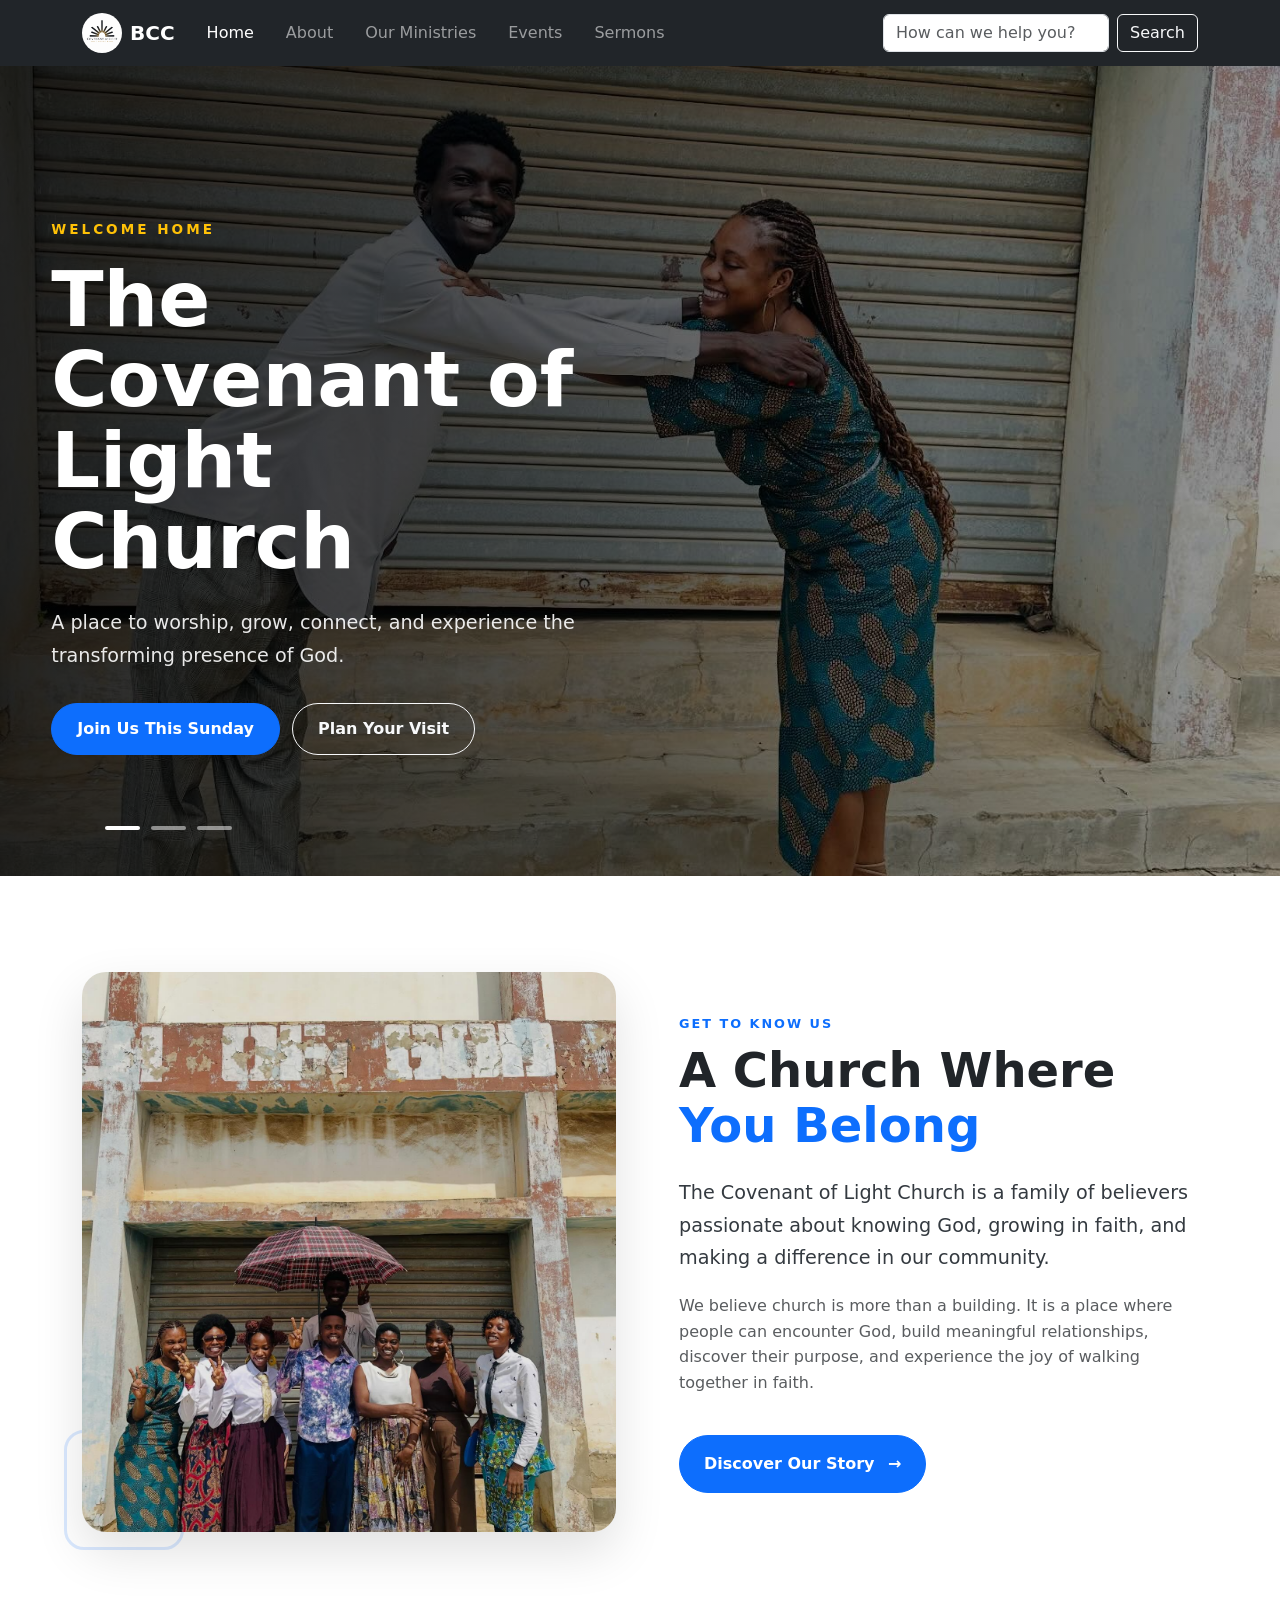
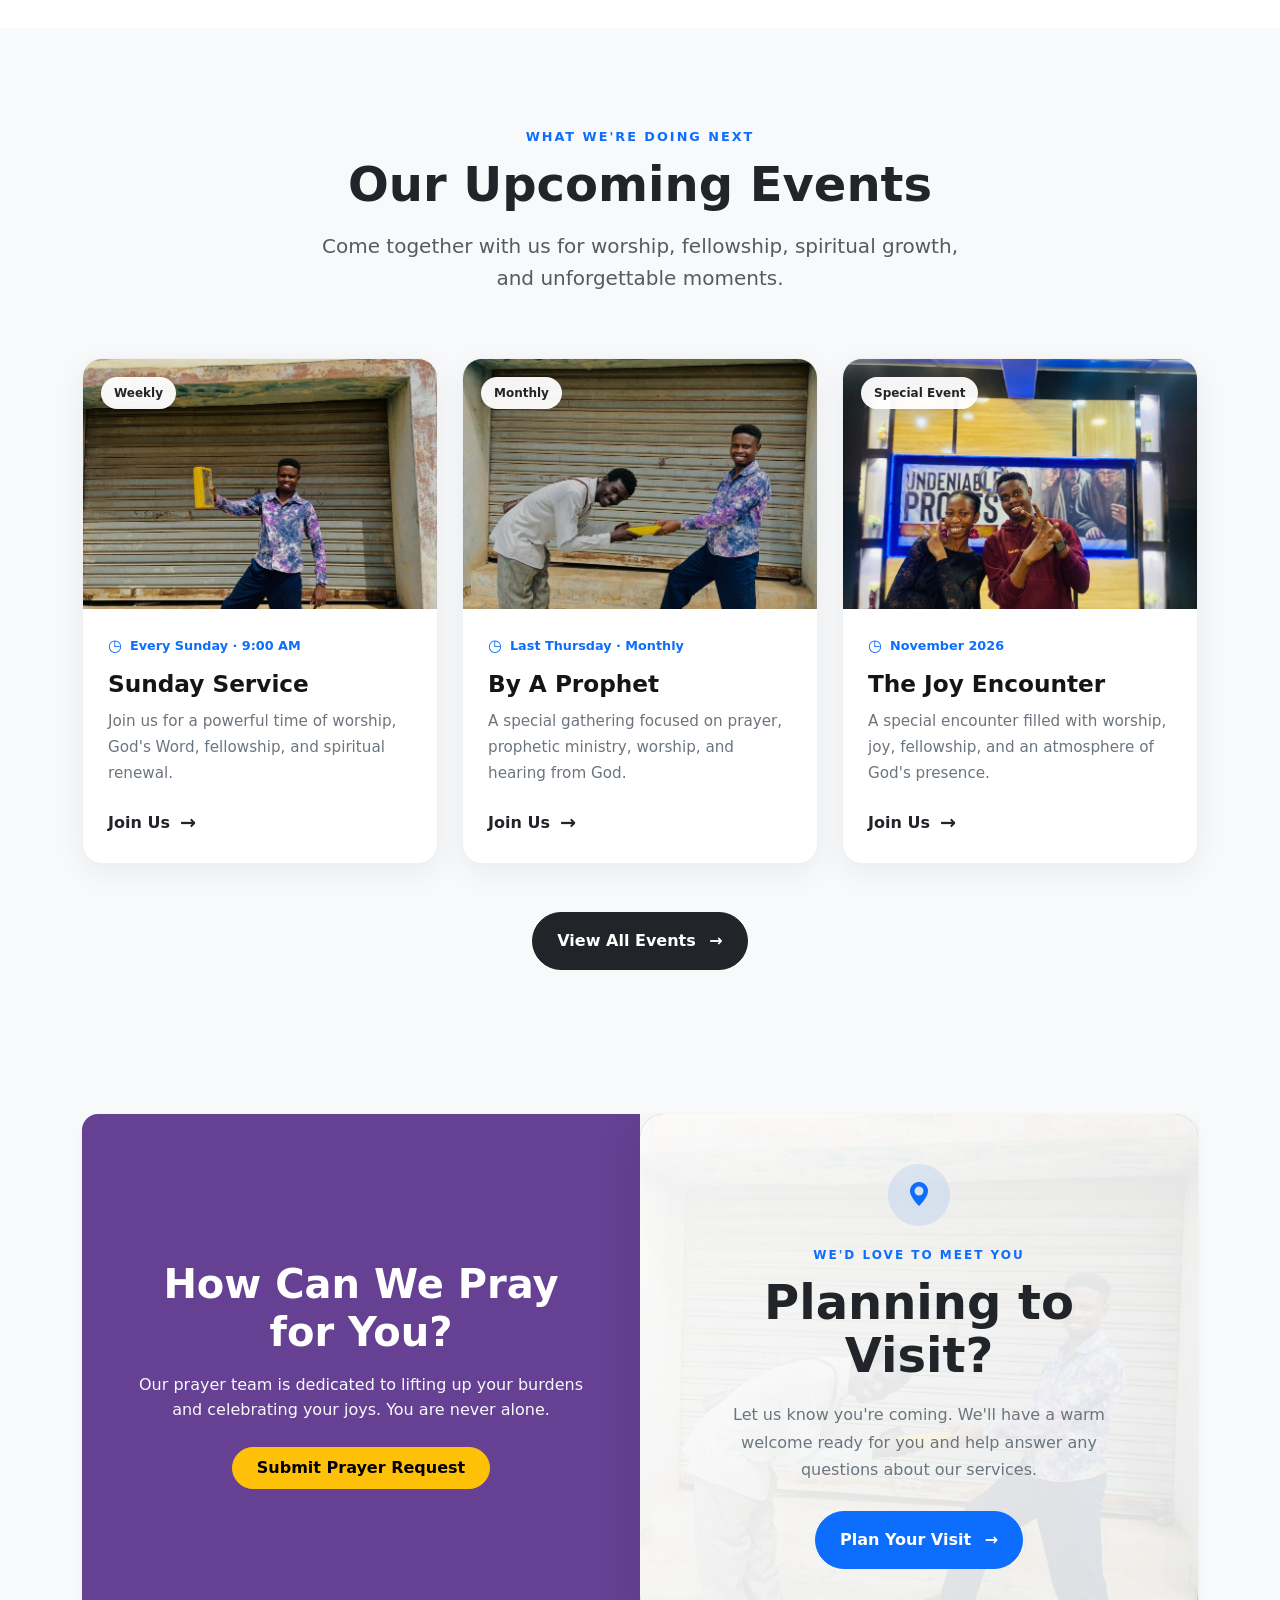
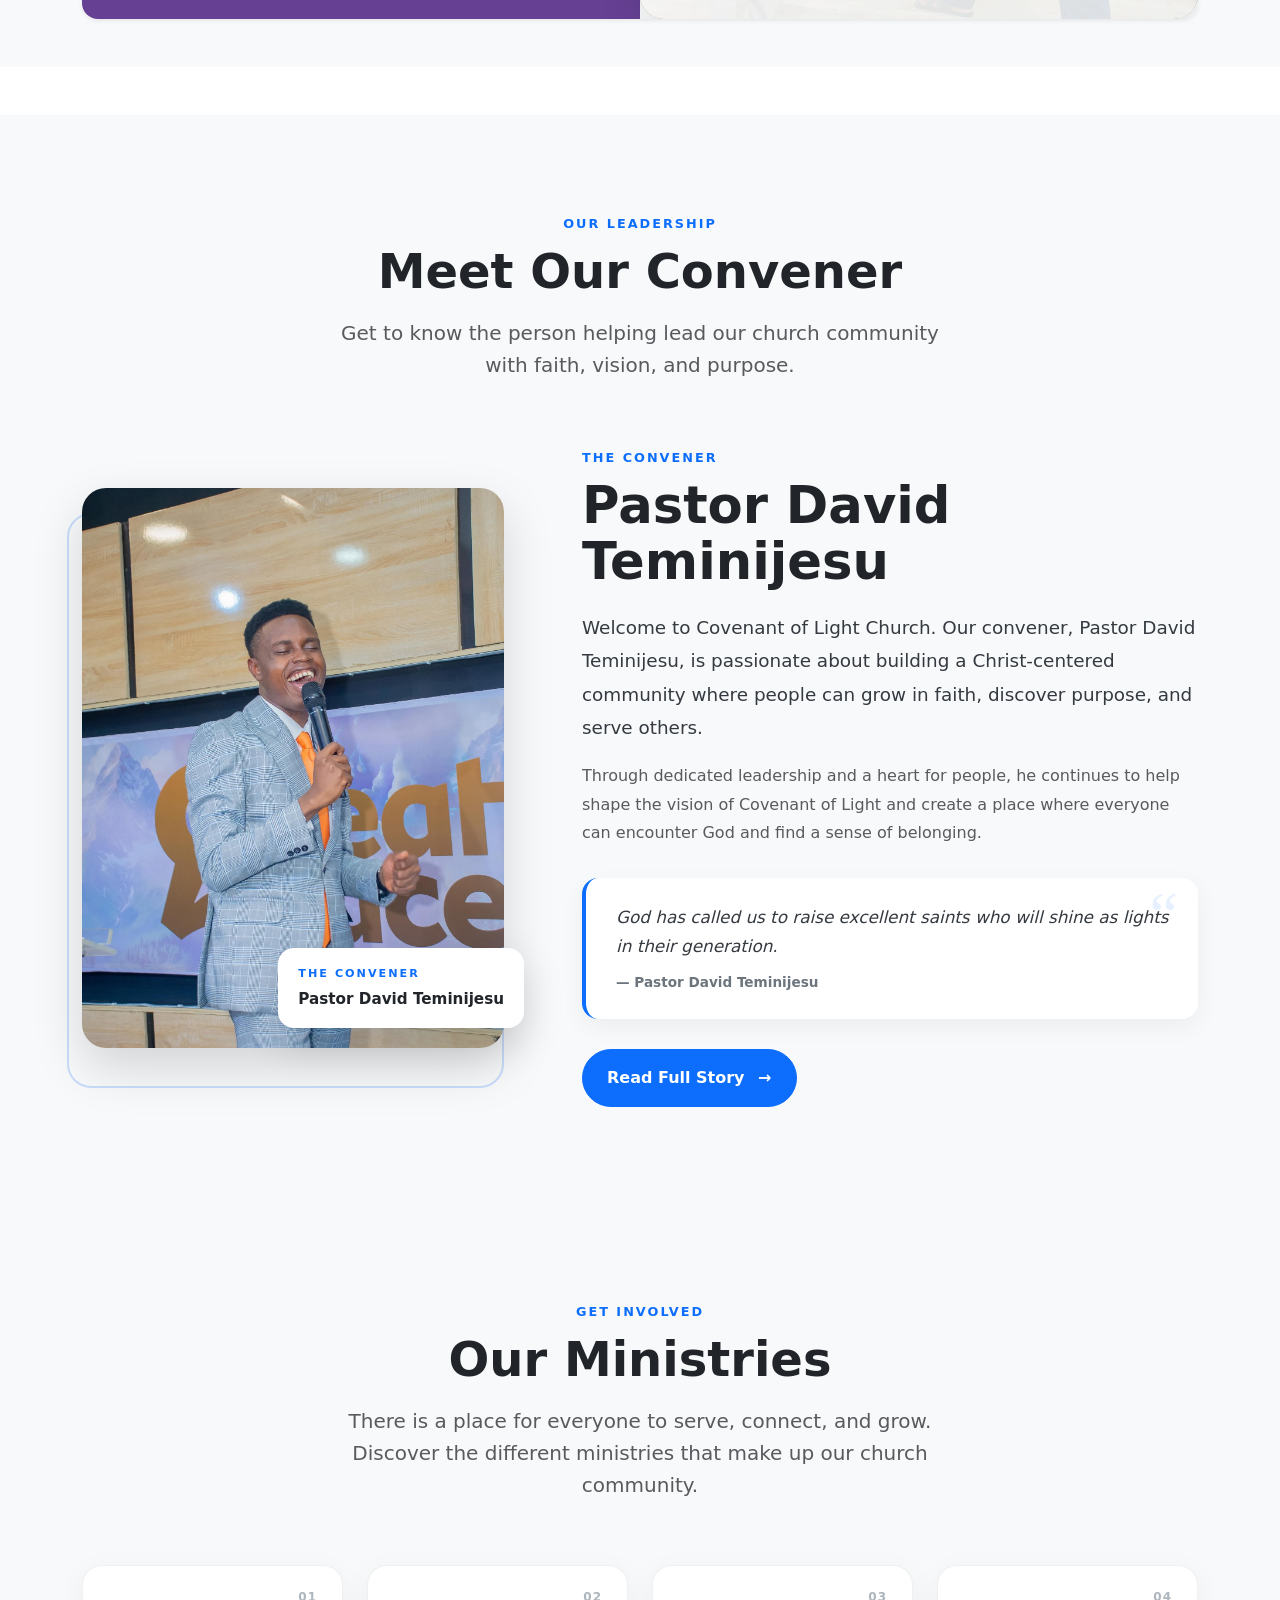
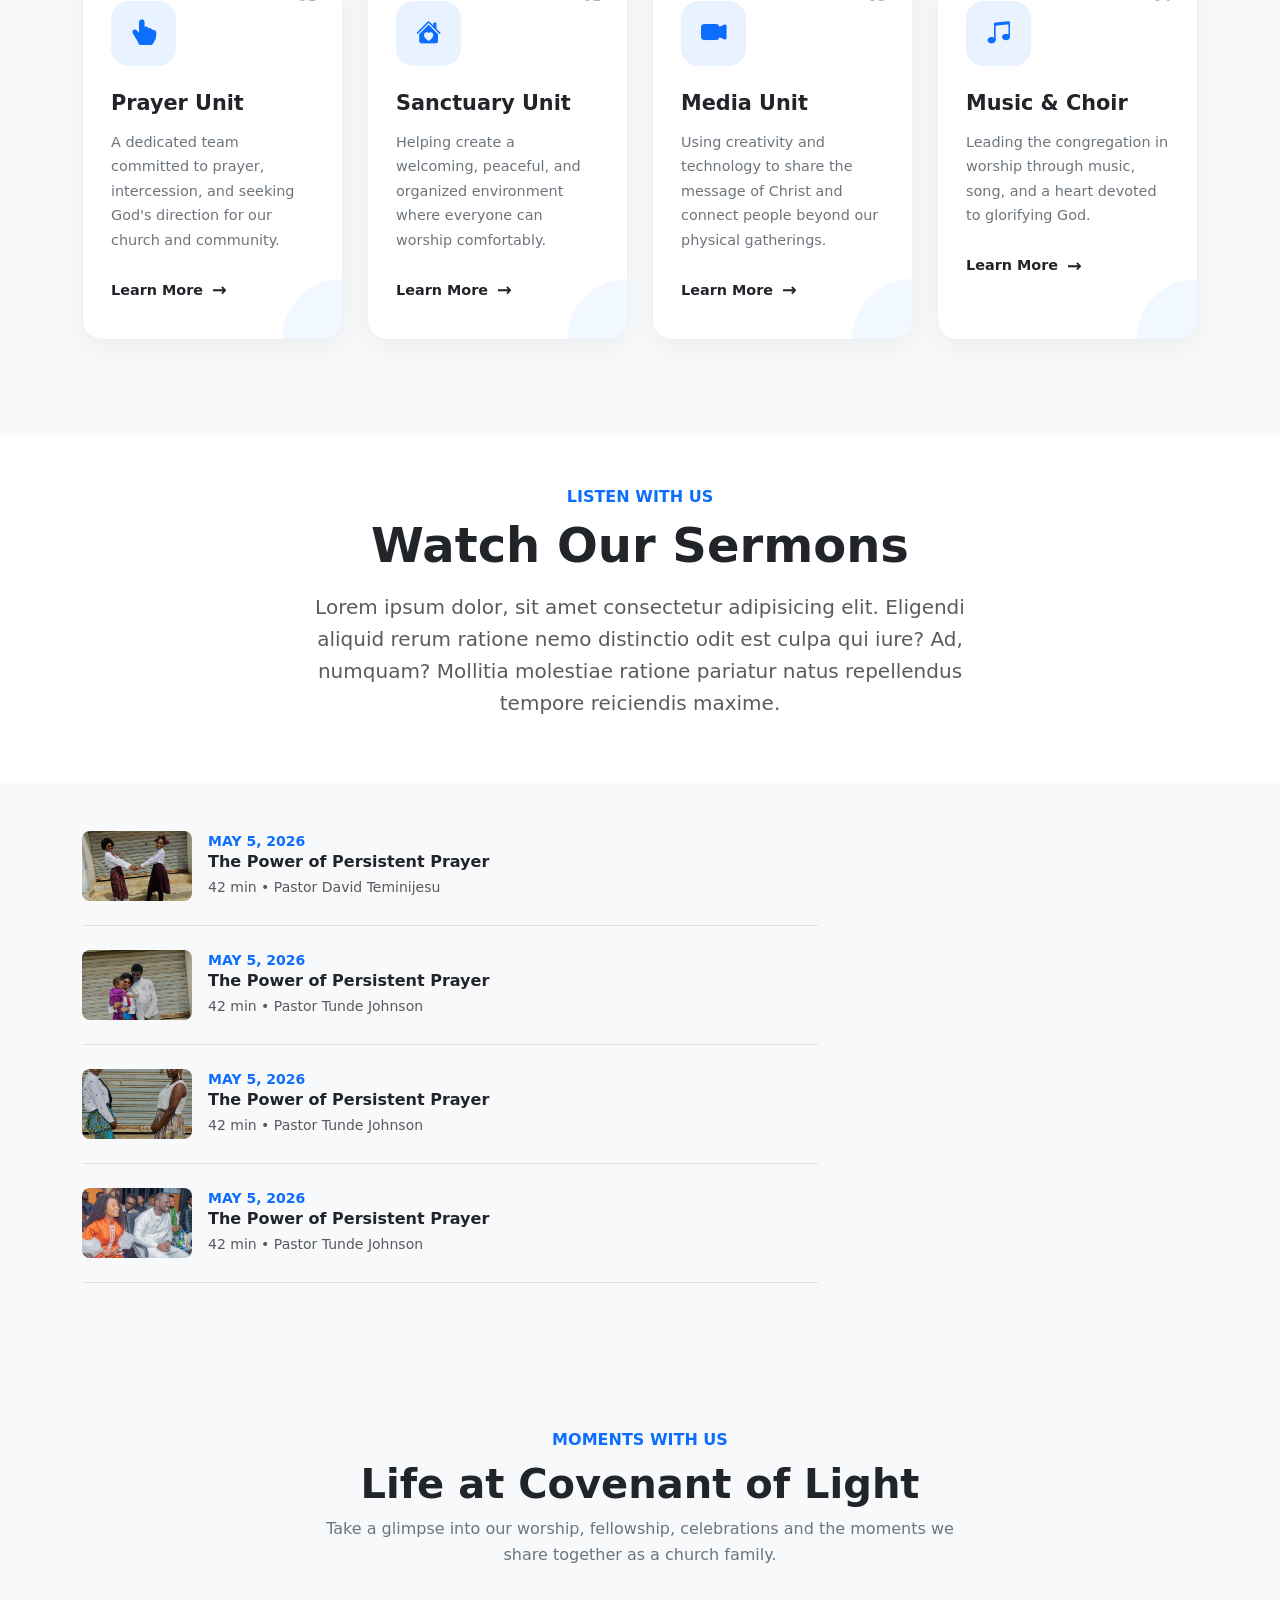
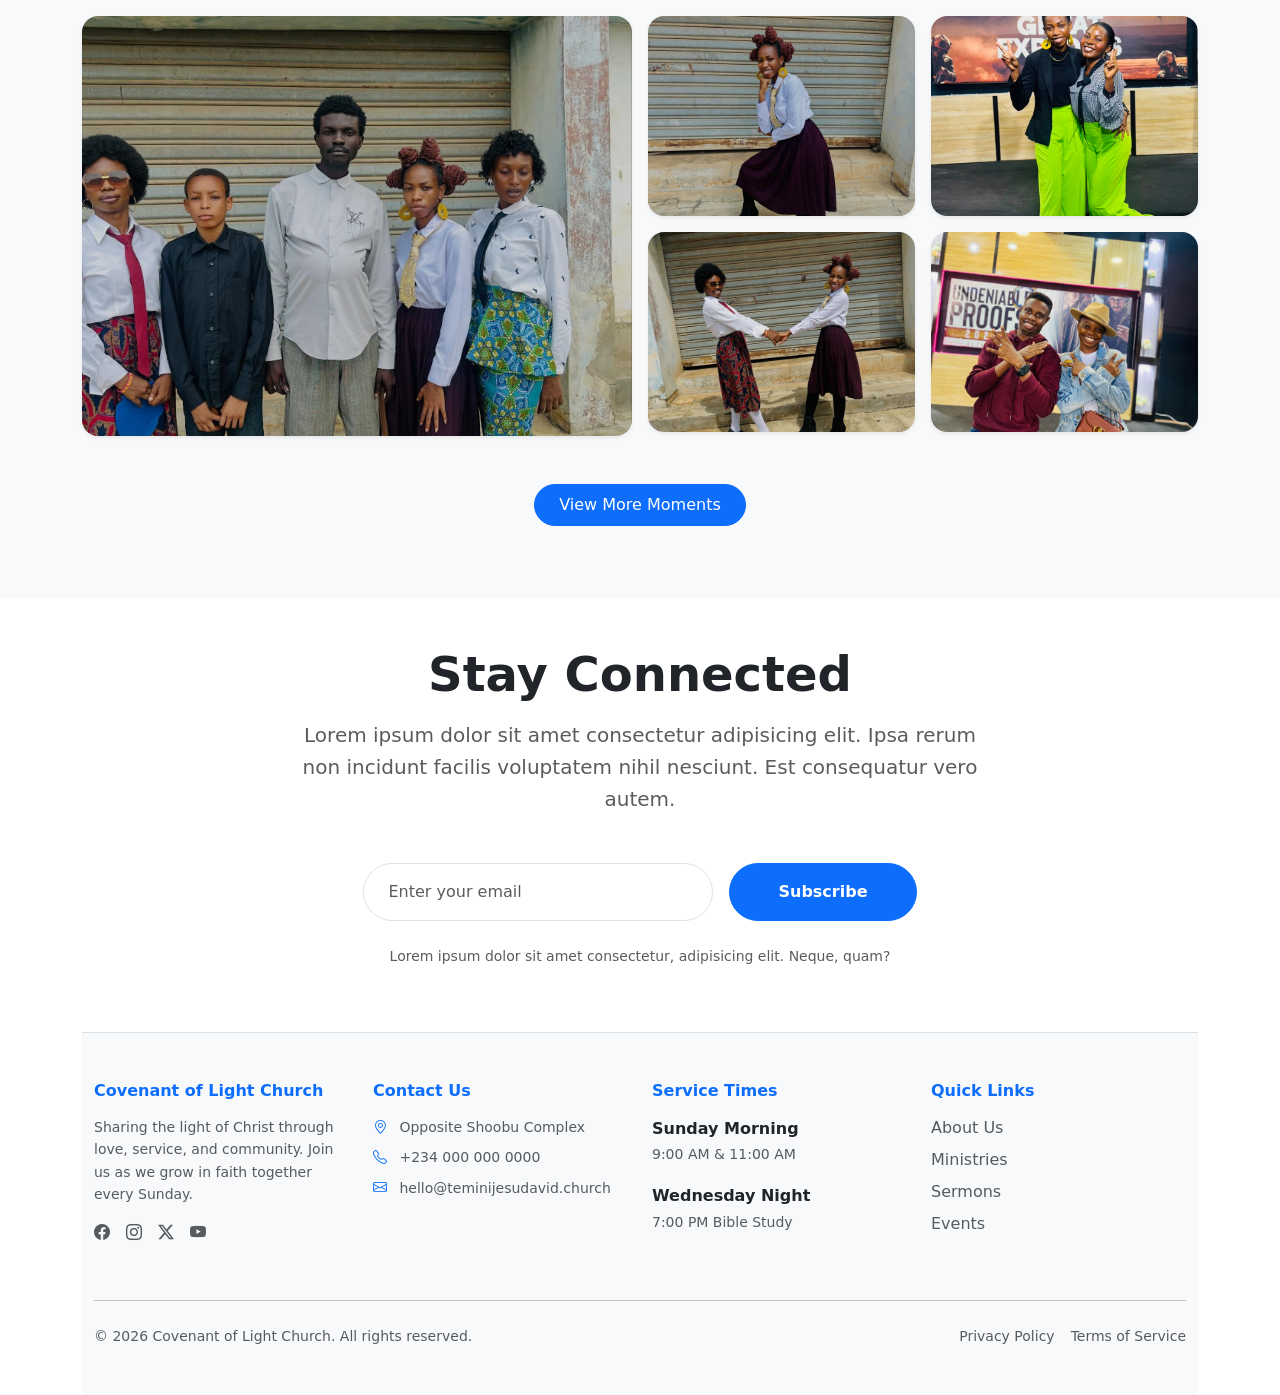
==== index.html @ 3466e3e2 "Merge remote-tracking branch 'israel-fork/main' into merge-israel-updates" ====
<!doctype html>
<html lang="en">
  <head>
    <meta charset="utf-8" />
    <meta name="viewport" content="width=device-width, initial-scale=1" />
    <title>The Covenant of Light Church</title>
    <link rel="stylesheet" href="index.css" />
    <link
      href="https://cdn.jsdelivr.net/npm/bootstrap@5.3.8/dist/css/bootstrap.min.css"
      rel="stylesheet"
      integrity="sha384-sRIl4kxILFvY47J16cr9ZwB07vP4J8+LH7qKQnuqkuIAvNWLzeN8tE5YBujZqJLB"
      crossorigin="anonymous"
    />
    <link
      rel="stylesheet"
      href="https://cdn.jsdelivr.net/npm/bootstrap-icons@1.11.3/font/bootstrap-icons.min.css"
    />
  </head>

  <body>
    <nav class="navbar navbar-expand-lg navbar-dark bg-dark shadow-lg">
      <div class="container">
        <!-- Brand / Logo -->
        <a class="navbar-brand d-flex align-items-center fw-bold" href="#home">
          <img
            src="bcc-assets/ChatGPT Image Aug 5, 2026, 03_43_39 PM.png"
            alt="Church Logo"
            width="40"
            height="40"
            class="rounded-circle me-2"
          />
          <span>BCC</span>
        </a>

        <!-- Mobile Toggle Button -->
        <button
          class="navbar-toggler"
          type="button"
          data-bs-toggle="collapse"
          data-bs-target="#mainNavbar"
          aria-controls="mainNavbar"
          aria-expanded="false"
          aria-label="Toggle navigation"
        >
          <span class="navbar-toggler-icon"></span>
        </button>

        <!-- Navbar Content -->
        <div class="collapse navbar-collapse" id="mainNavbar">
          <!-- Navigation Links -->
          <ul class="navbar-nav me-auto mb-2 mb-lg-0">
            <li class="nav-item">
              <a class="nav-link active mx-lg-2" href="#home"> Home </a>
            </li>

            <li class="nav-item">
              <a class="nav-link mx-lg-2" href="#about"> About </a>
            </li>

            <li class="nav-item">
              <a class="nav-link mx-lg-2" href="#ministry"> Our Ministries </a>
            </li>

            <li class="nav-item">
              <a class="nav-link mx-lg-2" href="#events"> Events </a>
            </li>

            <li class="nav-item">
              <a class="nav-link mx-lg-2" href="#sermons"> Sermons </a>
            </li>
          </ul>

          <!-- Search -->
          <form class="d-flex mt-3 mt-lg-0" role="search">
            <input
              class="form-control me-2"
              type="search"
              placeholder="How can we help you?"
              aria-label="Search"
            />

            <button class="btn btn-outline-light" type="submit">Search</button>
          </form>
        </div>
      </div>
    </nav>

    <!-- Modern Hero Carousel -->
    <div
      id="churchHeroCarousel"
      class="carousel slide carousel-fade"
      data-bs-ride="carousel"
      data-bs-interval="6000"
      data-bs-touch="true"
      data-bs-pause="hover"
    >
      <!-- Slide Indicators -->
      <div class="carousel-indicators">
        <button
          type="button"
          data-bs-target="#churchHeroCarousel"
          data-bs-slide-to="0"
          class="active"
          aria-current="true"
          aria-label="Slide 1"
        ></button>

        <button
          type="button"
          data-bs-target="#churchHeroCarousel"
          data-bs-slide-to="1"
          aria-label="Slide 2"
        ></button>

        <button
          type="button"
          data-bs-target="#churchHeroCarousel"
          data-bs-slide-to="2"
          aria-label="Slide 3"
        ></button>
      </div>

      <div class="carousel-inner">
        <!-- Slide 1 -->
        <div class="carousel-item active">
          <img
            src="bcc-assets/SaveClip.App_589120310_17942203815082699_5598255270948942569_n.jpg"
            class="d-block w-100 hero-image"
            alt="The Covenant of Light Church"
          />

          <div class="hero-overlay"></div>

          <div class="carousel-caption">
            <div class="hero-content">
              <span class="hero-label"> Welcome Home </span>

              <h1>The Covenant of Light Church</h1>

              <p>
                A place to worship, grow, connect, and experience the
                transforming presence of God.
              </p>

              <div class="hero-buttons">
                <a href="#events" class="btn btn-primary rounded-pill">
                  Join Us This Sunday
                </a>

                <a href="#about" class="btn btn-outline-light rounded-pill">
                  Plan Your Visit
                </a>
              </div>
            </div>
          </div>
        </div>

        <!-- Slide 2 -->
        <div class="carousel-item">
          <img
            src="bcc-assets/IMG-20260412-WA0040.jpg"
            class="d-block w-100 hero-image"
            alt="Worship at Covenant of Light Church"
          />

          <div class="hero-overlay"></div>

          <div class="carousel-caption">
            <div class="hero-content">
              <span class="hero-label"> Worship Together </span>

              <h1>Experience the Presence of God</h1>

              <p>
                Worship, fellowship, and spiritual growth for the whole family.
              </p>

              <div class="hero-buttons">
                <a href="#sermons" class="btn btn-primary rounded-pill">
                  Watch Sermons
                </a>
              </div>
            </div>
          </div>
        </div>

        <!-- Slide 3 -->
        <div class="carousel-item">
          <img
            src="bcc-assets/SaveClip.App_548736428_17933833986082699_2301578680238639994_n.jpg"
            class="d-block w-100 hero-image"
            alt="Church community"
          />

          <div class="hero-overlay"></div>

          <div class="carousel-caption">
            <div class="hero-content">
              <span class="hero-label"> Find Community </span>

              <h1>You Belong Here</h1>

              <p>
                Connect with people, build meaningful relationships, and grow
                together in faith.
              </p>

              <div class="hero-buttons">
                <a href="#ministry" class="btn btn-primary rounded-pill">
                  Get Connected
                </a>
              </div>
            </div>
          </div>
        </div>
      </div>
    </div>
    <section class="about-section py-5" id="about">
      <div class="container py-lg-5">
        <div class="row align-items-center g-5">
          <!-- Image -->
          <div class="col-12 col-lg-6">
            <div class="about-image-wrapper">
              <img
                src="bcc-assets/SaveClip.App_587946395_17942203926082699_3029556151659299031_n.jpg"
                alt="Covenant of Light Church"
                class="about-image"
              />
            </div>
          </div>

          <!-- Content -->
          <div class="col-12 col-lg-6">
            <div class="about-content">
              <span class="section-label"> Get to Know Us </span>

              <h2 class="display-5 fw-bold mt-2 mb-4">
                A Church Where
                <span class="text-primary">You Belong</span>
              </h2>

              <p class="about-lead">
                The Covenant of Light Church is a family of believers passionate
                about knowing God, growing in faith, and making a difference in
                our community.
              </p>

              <p class="text-muted mb-4">
                We believe church is more than a building. It is a place where
                people can encounter God, build meaningful relationships,
                discover their purpose, and experience the joy of walking
                together in faith.
              </p>

              <!-- CTA -->
              <a
                href="#"
                class="btn btn-primary rounded-pill px-4 py-3 fw-semibold mt-3"
              >
                Discover Our Story
                <span class="ms-2">→</span>
              </a>
            </div>
          </div>
        </div>
      </div>
    </section>
    <section class="events-section py-5" id="events">
      <div class="container py-lg-5">
        <!-- Section Header -->
        <div class="row justify-content-center text-center mb-5">
          <div class="col-lg-7">
            <span class="section-label"> What We're Doing Next </span>

            <h2 class="display-5 fw-bold mt-2 mb-3">Our Upcoming Events</h2>

            <p class="text-muted lead">
              Come together with us for worship, fellowship, spiritual growth,
              and unforgettable moments.
            </p>
          </div>
        </div>

        <!-- Events -->
        <div class="row g-4">
          <!-- Event 1 -->
          <div class="col-12 col-md-6 col-lg-4">
            <div class="event-card h-100">
              <div class="event-image-wrapper">
                <img
                  src="bcc-assets/SaveClip.App_588205910_17942203770082699_1205230786587641914_n.jpg"
                  alt="Sunday Service"
                  class="event-image"
                />

                <span class="event-category"> Weekly </span>
              </div>

              <div class="event-content">
                <div class="event-date">
                  <span class="event-icon">◷</span>
                  Every Sunday · 9:00 AM
                </div>

                <h3>Sunday Service</h3>

                <p>
                  Join us for a powerful time of worship, God's Word,
                  fellowship, and spiritual renewal.
                </p>

                <a href="#" class="event-link">
                  Join Us
                  <span>→</span>
                </a>
              </div>
            </div>
          </div>

          <!-- Event 2 -->
          <div class="col-12 col-md-6 col-lg-4">
            <div class="event-card h-100">
              <div class="event-image-wrapper">
                <img
                  src="bcc-assets/SaveClip.App_587759559_17942203872082699_3837890357059474036_n.jpg"
                  alt="By A Prophet"
                  class="event-image"
                />

                <span class="event-category"> Monthly </span>
              </div>

              <div class="event-content">
                <div class="event-date">
                  <span class="event-icon">◷</span>
                  Last Thursday · Monthly
                </div>

                <h3>By A Prophet</h3>

                <p>
                  A special gathering focused on prayer, prophetic ministry,
                  worship, and hearing from God.
                </p>

                <a href="#" class="event-link">
                  Join Us
                  <span>→</span>
                </a>
              </div>
            </div>
          </div>

          <!-- Event 3 -->
          <div class="col-12 col-md-6 col-lg-4">
            <div class="event-card h-100">
              <div class="event-image-wrapper">
                <img
                  src="bcc-assets/SaveClip.App_523003968_17927526804082699_8127431837644339091_n.jpg"
                  alt="The Joy Encounter"
                  class="event-image"
                />

                <span class="event-category"> Special Event </span>
              </div>

              <div class="event-content">
                <div class="event-date">
                  <span class="event-icon">◷</span>
                  November 2026
                </div>

                <h3>The Joy Encounter</h3>

                <p>
                  A special encounter filled with worship, joy, fellowship, and
                  an atmosphere of God's presence.
                </p>

                <a href="#" class="event-link">
                  Join Us
                  <span>→</span>
                </a>
              </div>
            </div>
          </div>
        </div>

        <!-- View All Events -->
        <div class="text-center mt-5">
          <a href="#" class="btn btn-dark rounded-pill px-4 py-3 fw-semibold">
            View All Events
            <span class="ms-2">→</span>
          </a>
        </div>
      </div>
    </section>
    <section class="py-5 mb-5 bg-light" >
        <div class="container">
            <div class="row g-0 rounded-4 overflow-hidden shadow-sm">

                <div class="col-lg-6 text-white d-flex align-items-center justify-content-center text-center p-5" style="
          min-height: 450px;
          background:
            linear-gradient(rgba(76, 32, 130, 0.85), rgba(76, 32, 130, 0.85)),
            url('images/prayer.jpg') center/cover no-repeat;
        ">
                    <div>
                        <div class="mb-3 fs-2"></div>
                        <h2 class="display-6 fw-bold mb-3">
                            How Can We Pray for You?
                        </h2>
                        <p class="mb-4 text-light">
                            Our prayer team is dedicated to lifting up your burdens
                            and celebrating your joys. You are never alone.
                        </p>
                        <a href="#" class="btn btn-warning rounded-pill px-4 py-2 fw-semibold">
                            Submit Prayer Request
                        </a>
                    </div>
                </div>

          <!-- Visit -->
          <div class="col-12 col-lg-6">
            <div class="cta-card visit-card">
              <div class="cta-overlay"></div>

              <div class="cta-content">
                <div class="cta-icon visit-icon">
                  <i class="bi bi-geo-alt-fill"></i>
                </div>

                <span class="cta-label"> We'd Love To Meet You </span>

                <h2>
                  Planning to
                  <span>Visit?</span>
                </h2>

                <p>
                  Let us know you're coming. We'll have a warm welcome ready for
                  you and help answer any questions about our services.
                </p>

                <a
                  href="#"
                  class="btn btn-primary rounded-pill px-4 py-3 fw-semibold"
                >
                  Plan Your Visit
                  <span class="ms-2">→</span>
                </a>
              </div>
            </div>
          </div>
        </div>
      </div>
    </section>
    <section class="leadership-section py-5" id="leadership">
      <div class="container py-lg-5">
        <!-- Section Header -->
        <div class="row justify-content-center text-center mb-5">
          <div class="col-lg-7">
            <span class="section-label"> Our Leadership </span>

            <h2 class="display-5 fw-bold mt-2 mb-3">Meet Our Convener</h2>

            <p class="text-muted lead">
              Get to know the person helping lead our church community with
              faith, vision, and purpose.
            </p>
          </div>
        </div>

        <!-- Leader -->
        <div class="row align-items-center g-5">
          <!-- Image -->
          <div class="col-12 col-lg-5">
            <div class="leader-image-wrapper">
              <img
                src="bcc-assets/SaveClip.App_547821580_17933833947082699_8825497439943768894_n.jpg"
                alt="Pastor David Teminijesu"
                class="leader-image"
              />

              <!-- Floating Badge -->
              <div class="leader-badge">
                <span class="leader-badge-label"> The Convener </span>

                <strong> Pastor David Teminijesu </strong>
              </div>
            </div>
          </div>

          <!-- Content -->
          <div class="col-12 col-lg-7">
            <div class="leader-content">
              <span class="leader-role"> THE CONVENER </span>

              <h3>Pastor David Teminijesu</h3>

              <p class="leader-intro">
                Welcome to Covenant of Light Church. Our convener, Pastor David
                Teminijesu, is passionate about building a Christ-centered
                community where people can grow in faith, discover purpose, and
                serve others.
              </p>

              <p class="text-muted">
                Through dedicated leadership and a heart for people, he
                continues to help shape the vision of Covenant of Light and
                create a place where everyone can encounter God and find a sense
                of belonging.
              </p>

              <!-- Quote -->
              <div class="leader-quote">
                <div class="quote-mark">“</div>

                <p>
                  God has called us to raise excellent saints who will shine as
                  lights in their generation.
                </p>

                <span> — Pastor David Teminijesu </span>
              </div>

              <!-- CTA -->
              <a
                href="#"
                class="btn btn-primary rounded-pill px-4 py-3 fw-semibold"
              >
                Read Full Story
                <span class="ms-2">→</span>
              </a>
            </div>
          </div>
        </div>
      </div>
    </section>
    <section class="ministries-section py-5" id="ministry">
      <div class="container py-lg-5">
        <!-- Section Header -->
        <div class="row justify-content-center text-center mb-5">
          <div class="col-lg-7">
            <span class="section-label"> Get Involved </span>

            <h2 class="display-5 fw-bold mt-2 mb-3">Our Ministries</h2>

            <p class="text-muted lead">
              There is a place for everyone to serve, connect, and grow.
              Discover the different ministries that make up our church
              community.
            </p>
          </div>
        </div>

        <!-- Ministries -->
        <div class="row g-4">
          <!-- Prayer -->
          <div class="col-12 col-md-6 col-lg-3">
            <div class="ministry-card">
              <div class="ministry-number">01</div>

              <div class="ministry-icon">
                <i class="bi bi-hand-index-thumb-fill"></i>
              </div>

              <h3>Prayer Unit</h3>

              <p>
                A dedicated team committed to prayer, intercession, and seeking
                God's direction for our church and community.
              </p>

              <a href="#" class="ministry-link">
                Learn More
                <span>→</span>
              </a>
            </div>
          </div>

          <!-- Sanctuary -->
          <div class="col-12 col-md-6 col-lg-3">
            <div class="ministry-card">
              <div class="ministry-number">02</div>

              <div class="ministry-icon">
                <i class="bi bi-house-heart-fill"></i>
              </div>

              <h3>Sanctuary Unit</h3>

              <p>
                Helping create a welcoming, peaceful, and organized environment
                where everyone can worship comfortably.
              </p>

              <a href="#" class="ministry-link">
                Learn More
                <span>→</span>
              </a>
            </div>
          </div>

          <!-- Media -->
          <div class="col-12 col-md-6 col-lg-3">
            <div class="ministry-card">
              <div class="ministry-number">03</div>

              <div class="ministry-icon">
                <i class="bi bi-camera-video-fill"></i>
              </div>

              <h3>Media Unit</h3>

              <p>
                Using creativity and technology to share the message of Christ
                and connect people beyond our physical gatherings.
              </p>

              <a href="#" class="ministry-link">
                Learn More
                <span>→</span>
              </a>
            </div>
          </div>

          <!-- Music -->
          <div class="col-12 col-md-6 col-lg-3">
            <div class="ministry-card">
              <div class="ministry-number">04</div>

              <div class="ministry-icon">
                <i class="bi bi-music-note-beamed"></i>
              </div>

              <h3>Music & Choir</h3>

              <p>
                Leading the congregation in worship through music, song, and a
                heart devoted to glorifying God.
              </p>

              <a href="#" class="ministry-link">
                Learn More
                <span>→</span>
              </a>
            </div>
          </div>
        </div>
      </div>
    </section>
    <div class="container text-center py-5" id="sermons">
      <p class="text-primary fw-bold text-uppercase mb-2">Listen with us</p>
      <h2 class="display-5 fw-bold mb-3">Watch Our Sermons</h2>
      <p class="lead text-muted mx-auto" style="max-width: 700px">
        Lorem ipsum dolor, sit amet consectetur adipisicing elit. Eligendi
        aliquid rerum ratione nemo distinctio odit est culpa qui iure? Ad,
        numquam? Mollitia molestiae ratione pariatur natus repellendus tempore
        reiciendis maxime.
      </p>
    </div>

    <section class="py-5 py-lg-6 bg-light">
      <div class="container">
        <div class="row">
          <div class="col-12 col-lg-8">
            <div class="d-flex gap-3 pb-4 mb-4 border-bottom">
              <img
                src="bcc-assets/SaveClip.App_589120305_17942203803082699_1785629103924585609_n.jpg"
                class="rounded-3 flex-shrink-0"
                width="110"
                height="70"
                alt="Sermon 1"
                style="object-fit: cover"
              />
              <div class="flex-grow-1">
                <small class="text-uppercase text-primary fw-semibold d-block"
                  >May 5, 2026</small
                >
                <h6 class="fw-bold mb-1">The Power of Persistent Prayer</h6>
                <small class="text-muted"
                  >42 min • Pastor David Teminijesu</small
                >
              </div>
            </div>
            <div class="d-flex gap-3 pb-4 mb-4 border-bottom">
              <img
                src="bcc-assets/SaveClip.App_589069326_17942203842082699_8927773287282173419_n.jpg"
                class="rounded-3 flex-shrink-0"
                width="110"
                height="70"
                alt="Sermon 2"
                style="object-fit: cover"
              />
              <div class="flex-grow-1">
                <small class="text-uppercase text-primary fw-semibold d-block"
                  >May 5, 2026</small
                >
                <h6 class="fw-bold mb-1">The Power of Persistent Prayer</h6>
                <small class="text-muted">42 min • Pastor Tunde Johnson</small>
              </div>
            </div>
            <div class="d-flex gap-3 pb-4 mb-4 border-bottom">
              <img
                src="bcc-assets/SaveClip.App_588840946_17942203824082699_8627080490401221457_n.jpg"
                class="rounded-3 flex-shrink-0"
                width="110"
                height="70"
                alt="Sermon 3"
                style="object-fit: cover"
              />
              <div class="flex-grow-1">
                <small class="text-uppercase text-primary fw-semibold d-block"
                  >May 5, 2026</small
                >
                <h6 class="fw-bold mb-1">The Power of Persistent Prayer</h6>
                <small class="text-muted">42 min • Pastor Tunde Johnson</small>
              </div>
            </div>
            <div class="d-flex gap-3 pb-4 mb-4 border-bottom">
              <img
                src="bcc-assets/SaveClip.App_548870403_17933833824082699_6475995996761671218_n.jpg"
                class="rounded-3 flex-shrink-0"
                width="110"
                height="70"
                alt="Sermon 4"
                style="object-fit: cover"
              />
              <div class="flex-grow-1">
                <small class="text-uppercase text-primary fw-semibold d-block"
                  >May 5, 2026</small
                >
                <h6 class="fw-bold mb-1">The Power of Persistent Prayer</h6>
                <small class="text-muted">42 min • Pastor Tunde Johnson</small>
              </div>
            </div>
          </div>
        </div>
      </div>
    </section>

    <section class="py-5 bg-light" id="gallery">
      <div class="container py-4">
        <div class="text-center mb-5">
          <p class="text-primary fw-bold text-uppercase mb-2">
            Moments With Us
          </p>

          <h2 class="fw-bold display-6">Life at Covenant of Light</h2>

          <p class="text-secondary mx-auto" style="max-width: 650px">
            Take a glimpse into our worship, fellowship, celebrations and the
            moments we share together as a church family.
          </p>
        </div>
        <div class="row g-3">
          <div class="col-lg-6">
            <img
              src="bcc-assets/SaveClip.App_588630435_17942203833082699_5519507931674446314_n.jpg"
              alt="Worship at Covenant of Light Church"
              class="img-fluid w-100 rounded-4 shadow-sm"
              style="height: 420px; object-fit: cover"
            />
          </div>
          <div class="col-lg-3 col-md-6">
            <img
              src="bcc-assets/SaveClip.App_589163096_17942203794082699_2464735970967230007_n.jpg"
              alt="Church gathering"
              class="img-fluid w-100 rounded-4 shadow-sm mb-3"
              style="height: 200px; object-fit: cover"
            />

            <img
              src="bcc-assets/SaveClip.App_589120305_17942203803082699_1785629103924585609_n.jpg"
              alt="Church worship"
              class="img-fluid w-100 rounded-4 shadow-sm"
              style="height: 200px; object-fit: cover"
            />
          </div>
          <div class="col-lg-3 col-md-6">
            <img
              src="bcc-assets/IMG-20260805-WA0022.jpg"
              alt="Church fellowship"
              class="img-fluid w-100 rounded-4 shadow-sm mb-3"
              style="height: 200px; object-fit: cover"
            />

            <img
              src="bcc-assets/SaveClip.App_521879291_17927526930082699_8237539527792917255_n.jpg"
              alt="Church event"
              class="img-fluid w-100 rounded-4 shadow-sm"
              style="height: 200px; object-fit: cover"
            />
          </div>
        </div>
        <div class="text-center mt-5">
          <a href="#" class="btn btn-primary rounded-pill px-4 py-2">
            View More Moments
          </a>
        </div>
      </div>
    </section>

    <section class="connected-section py-5 py-lg-6 bg-white">
      <div class="container text-center">
        <h2 class="display-5 fw-bold mb-3">Stay Connected</h2>
        <p class="lead text-muted mx-auto mb-5" style="max-width: 700px">
          Lorem ipsum dolor sit amet consectetur adipisicing elit. Ipsa rerum
          non incidunt facilis voluptatem nihil nesciunt. Est consequatur vero
          autem.
        </p>

        <div
          class="d-flex flex-column flex-md-row justify-content-center align-items-stretch"
          style="gap: 1rem"
        >
          <input
            type="email"
            class="form-control rounded-pill px-4 py-3"
            placeholder="Enter your email"
            aria-label="Email"
            style="max-width: 350px"
          />
          <button
            class="btn btn-primary rounded-pill px-5 py-3 fw-semibold"
            type="button"
          >
            Subscribe
          </button>
        </div>

        <p class="mt-4 text-muted small">
          Lorem ipsum dolor sit amet consectetur, adipisicing elit. Neque, quam?
        </p>
      </div>
    </section>
    <section>
        <div class="container">
            <footer class="bg-light pt-5 pt-lg-6 pb-4 pb-lg-5 border-top">
                <div class="container">
                    <div class="row g-4 mb-5">
                        <div class="col-12 col-md-6 col-lg-3">
                            <h6 class="fw-bold text-primary mb-3">Covenant of Light Church</h6>
                            <p class="text-muted small">
                                Sharing the light of Christ through love, service, and community.
                                Join us as we grow in faith together every Sunday.
                            </p>
                            <div class="d-flex gap-3 mt-3">
                                <a href="#" class="text-muted text-decoration-none" aria-label="Facebook"><i
                                        class="bi bi-facebook"></i></a>
                                <a href="#" class="text-muted text-decoration-none" aria-label="Instagram"><i
                                        class="bi bi-instagram"></i></a>
                                <a href="#" class="text-muted text-decoration-none" aria-label="Twitter"><i
                                        class="bi bi-twitter-x"></i></a>
                                <a href="#" class="text-muted text-decoration-none" aria-label="YouTube"><i
                                        class="bi bi-youtube"></i></a>
                            </div>
                        </div>
                        <div class="col-12 col-md-6 col-lg-3">
                            <h6 class="fw-bold text-primary mb-3">Contact Us</h6>
                            <p class="text-muted small mb-2">
                                <i class="bi bi-geo-alt me-2 text-primary"></i>
                                Opposite Shoobu Complex
                            </p>
                            <p class="text-muted small mb-2">
                                <i class="bi bi-telephone me-2 text-primary"></i>
                                +234 000 000 0000
                            </p>
                            <p class="text-muted small">
                                <i class="bi bi-envelope me-2 text-primary"></i>
                                hello@teminijesudavid.church
                            </p>
                        </div>
                        <div class="col-12 col-md-6 col-lg-3">
                            <h6 class="fw-bold text-primary mb-3">Service Times</h6>
                            <p class="mb-3">
                                <span class="fw-semibold d-block">Sunday Morning</span>
                                <small class="text-muted">9:00 AM & 11:00 AM</small>
                            </p>
                            <p class="mb-0">
                                <span class="fw-semibold d-block">Wednesday Night</span>
                                <small class="text-muted">7:00 PM Bible Study</small>
                            </p>
                        </div>
                        <div class="col-12 col-md-6 col-lg-3">
                            <h6 class="fw-bold text-primary mb-3">Quick Links</h6>
                            <ul class="list-unstyled">
                                <li class="mb-2"><a href="#about" class="text-muted text-decoration-none">About Us</a></li>
                                <li class="mb-2"><a href="#ministry" class="text-muted text-decoration-none">Ministries</a></li>
                                <li class="mb-2"><a href="#sermons" class="text-muted text-decoration-none">Sermons</a></li>
                                <li class="mb-2"><a href="#events" class="text-muted text-decoration-none">Events</a></li>
                            </ul>
                        </div>
                    </div>
                    <hr class="my-4">
                    <div
                        class="d-flex flex-column flex-md-row justify-content-between align-items-center small text-muted gap-3">
                        <p class="mb-0 text-center text-md-start">© 2026 Covenant of Light Church. All rights reserved.
                        </p>
                        <div class="d-flex gap-3">
                            <a href="#" class="text-muted text-decoration-none">Privacy Policy</a>
                            <a href="#" class="text-muted text-decoration-none">Terms of Service</a>
                        </div>
                    </div>
                </div>
            </footer>
        </div>
    </section>

    <script src="https://cdn.jsdelivr.net/npm/bootstrap@5.3.3/dist/js/bootstrap.bundle.min.js"></script>
    <!-- <script src="https://cdn.jsdelivr.net/npm/bootstrap@5.3.8/dist/js/bootstrap.bundle.min.js"
        integrity="sha384-FKyoEForCGlyvwx9Hj09JcYn3nv7wiPVlz7YYwJrWVcXK/BmnVDxM+D2scQbITxI" crossorigin="anonymous">
        </script> -->
    <script src="https://cdn.jsdelivr.net/npm/@popperjs/core@2.11.8/dist/umd/popper.min.js"
        integrity="sha384-I7E8VVD/ismYTF4hNIPjVp/Zjvgyol6VFvRkX/vR+Vc4jQkC+hVqc2pM8ODewa9r"
        crossorigin="anonymous"></script>
    <script src="https://cdn.jsdelivr.net/npm/bootstrap@5.3.8/dist/js/bootstrap.min.js"
        integrity="sha384-G/EV+4j2dNv+tEPo3++6LCgdCROaejBqfUeNjuKAiuXbjrxilcCdDz6ZAVfHWe1Y"
        crossorigin="anonymous"></script>
</body>

</html>
---- index.css ----
:root {
            --bg: #F4F3F6;
            --surface: #FFFFFF;
            --text: #23232B;
            --text-light: #8B8B98;
            --primary: #7C4DFF;
            --primary-dark: #6B3FE8;
            --accent: #FF7A3D;
        }

        body {
            font-family: 'Inter', sans-serif;
        }

        nav.position-sticky {
            position: sticky;
            top: 0;
            z-index: 1030;
        }

        .inter-bold {
            font-family: "Inter", sans-serif;
            font-optical-sizing: auto;
            font-weight: 700;
            font-style: normal;
        }

        h1 {
            line-height: 1.2;
        }

        h2 {
            line-height: 1.3;
        }

        p {
            line-height: 1.6;
        }
       

#churchHeroCarousel {
    position: relative;
    overflow: hidden;
}


/* Hero Image */

.hero-image {
    width: 100%;
    height: 88vh;
    min-height: 600px;
    object-fit: cover;
}


/* Dark Gradient Overlay */

.hero-overlay {
    position: absolute;
    inset: 0;

    background:
        linear-gradient(
            90deg,
            rgba(0, 0, 0, 0.80) 0%,
            rgba(0, 0, 0, 0.55) 45%,
            rgba(0, 0, 0, 0.20) 100%
        );
}


/* Caption */

#churchHeroCarousel .carousel-caption {
    position: absolute;

    top: 0;
    left: 0;
    right: 0;
    bottom: 0;

    display: flex;
    align-items: center;

    text-align: left;

    padding: 0;
}


/* Content Width */

.hero-content {
    width: 100%;
    max-width: 900px;

    margin-left: 8%;
    margin-right: 8%;

    padding-top: 30px;
}


/* Small Label */

.hero-label {
    display: inline-block;

    color: #ffc107;

    font-size: 0.85rem;
    font-weight: 700;

    text-transform: uppercase;
    letter-spacing: 3px;

    margin-bottom: 20px;
}


/* Main Heading */

.hero-content h1 {
    font-size: clamp(2.5rem, 6vw, 5.5rem);

    font-weight: 700;

    line-height: 1.05;

    margin-bottom: 25px;

    max-width: 850px;
}


/* Description */

.hero-content p {
    font-size: clamp(1rem, 1.5vw, 1.25rem);

    line-height: 1.7;

    max-width: 650px;

    color: rgba(255, 255, 255, 0.9);

    margin-bottom: 30px;
}


/* Buttons */

.hero-buttons {
    display: flex;

    gap: 12px;

    flex-wrap: wrap;
}


.hero-buttons .btn {
    padding: 13px 25px;

    font-weight: 600;

    transition: all 0.3s ease;
}


.hero-buttons .btn:hover {
    transform: translateY(-2px);
}


/* Indicators */

#churchHeroCarousel .carousel-indicators {
    bottom: 30px;

    justify-content: flex-start;

    margin-left: 8%;

    margin-right: 0;
}


#churchHeroCarousel .carousel-indicators button {
    width: 35px;
    height: 4px;

    border: 0;

    border-radius: 10px;

    margin-right: 8px;

    opacity: 0.5;
}


#churchHeroCarousel .carousel-indicators button.active {
    opacity: 1;
}


/* ==============================
   MOBILE
============================== */

@media (max-width: 768px) {

    .hero-image {
        height: 75vh;
        min-height: 600px;
    }


    .hero-overlay {
        background:
            linear-gradient(
                180deg,
                rgba(0, 0, 0, 0.35) 0%,
                rgba(0, 0, 0, 0.75) 70%,
                rgba(0, 0, 0, 0.90) 100%
            );
    }


    #churchHeroCarousel .carousel-caption {
        align-items: flex-end;

        padding-bottom: 80px;
    }


    .hero-content {
        margin-left: 7%;
        margin-right: 7%;
    }


    .hero-label {
        font-size: 0.7rem;

        letter-spacing: 2px;

        margin-bottom: 12px;
    }


    .hero-content h1 {
        font-size: 2.5rem;

        line-height: 1.1;

        margin-bottom: 18px;
    }


    .hero-content p {
        font-size: 0.95rem;

        line-height: 1.6;

        margin-bottom: 22px;
    }


    .hero-buttons {
        gap: 8px;
    }


    .hero-buttons .btn {
        padding: 11px 18px;

        font-size: 0.9rem;
    }


    #churchHeroCarousel .carousel-indicators {
        bottom: 20px;

        margin-left: 7%;
    }

}


/* ==============================
   SMALL PHONES
============================== */

@media (max-width: 480px) {

    .hero-image {
        height: 80vh;

        min-height: 580px;
    }


    .hero-content h1 {
        font-size: 2.1rem;
    }


    .hero-content p {
        font-size: 0.9rem;
    }


    .hero-buttons .btn {
        width: 100%;

        text-align: center;
    }

}

        @media (max-width: 576px) {
            .container {
                padding-left: 1rem;
                padding-right: 1rem;
            }
        }

        .py-lg-6 {
            padding-top: 4rem;
            padding-bottom: 4rem;
        }

        @media (min-width: 992px) {
            .py-lg-6 {
                padding-top: 5rem;
                padding-bottom: 5rem;
            }
        }

        img.img-fluid {
            max-width: 100%;
            height: auto;
        }

        @media (max-width: 576px) {
            .btn {
                min-height: 44px;
                padding: 0.75rem 1.25rem;
                width: 100%;
            }
        }

        .carousel-item img {
            height: 90vh;
            object-fit: cover;
        }

        @media (max-width: 768px) {
            .carousel-item img {
                height: 75vh;
            }
        }

        @media (max-width: 576px) {
            .carousel-item img {
                height: 60vh;
            }
        }

        .carousel-caption {
            bottom: 18%;
            left: 8%;
            right: auto;
            width: 50%;
            text-align: left;
        }

        @media (max-width: 992px) {
            .carousel-caption {
                width: 65%;
            }
        }

        @media (max-width: 768px) {
            .carousel-caption {
                width: 100%;
                left: 5%;
                right: 5%;
            }
        }

        @media (max-width: 576px) {
            .carousel-caption {
                bottom: 15%;
                left: 1rem;
                right: 1rem;
                width: auto;
            }
        }

        .carousel-caption h1 {
            color: white;
        }

        @media (max-width: 992px) {
            .carousel-caption h1 {
                font-size: 2.5rem;
            }
        }

        @media (max-width: 576px) {
            .carousel-caption h1 {
                font-size: 1.75rem;
                line-height: 1.2;
            }
        }

        .carousel-caption p {
            color: rgba(255, 255, 255, 0.9);
        }

        @media (max-width: 576px) {
            .carousel-caption p {
                font-size: 0.95rem;
            }
        }

        .btn-primary {
            background-color: #5B2C83;
            border-color: #5B2C83;
        }

        .btn-primary:hover {
            background-color: #472166;
            border-color: #472166;
        }

        @media (max-width: 576px) {
            .carousel-caption .btn {
                width: 100%;
                margin-bottom: 0.75rem;
            }
        }



/* ========================================
   MODERN EVENTS SECTION
======================================== */

.events-section {
    background: #f8f9fa;
}


/* Section Label */

.section-label {
    display: inline-block;

    color: #0d6efd;

    font-size: 0.8rem;
    font-weight: 700;

    text-transform: uppercase;
    letter-spacing: 2px;
}


/* Event Card */

.event-card {
    background: #ffffff;

    border-radius: 20px;

    overflow: hidden;

    border: 1px solid rgba(0, 0, 0, 0.06);

    box-shadow: 0 8px 30px rgba(0, 0, 0, 0.06);

    transition:
        transform 0.35s ease,
        box-shadow 0.35s ease;
}


.event-card:hover {
    transform: translateY(-8px);

    box-shadow: 0 20px 45px rgba(0, 0, 0, 0.12);
}


/* Image */

.event-image-wrapper {
    position: relative;

    height: 250px;

    overflow: hidden;
}


.event-image {
    width: 100%;
    height: 100%;

    object-fit: cover;

    transition: transform 0.5s ease;
}


.event-card:hover .event-image {
    transform: scale(1.06);
}


/* Category Badge */

.event-category {
    position: absolute;

    top: 18px;
    left: 18px;

    padding: 7px 13px;

    background: rgba(255, 255, 255, 0.95);

    color: #212529;

    border-radius: 50px;

    font-size: 0.75rem;

    font-weight: 700;

    box-shadow: 0 5px 15px rgba(0, 0, 0, 0.12);
}


/* Card Content */

.event-content {
    padding: 25px;
}


/* Date */

.event-date {
    display: flex;

    align-items: center;

    gap: 8px;

    color: #0d6efd;

    font-size: 0.8rem;

    font-weight: 700;

    margin-bottom: 12px;
}


.event-icon {
    font-size: 1rem;
}


/* Event Title */

.event-content h3 {
    font-size: 1.45rem;

    font-weight: 700;

    margin-bottom: 12px;

    color: #151515;
}


/* Description */

.event-content p {
    color: #6c757d;

    line-height: 1.7;

    font-size: 0.95rem;

    margin-bottom: 22px;
}


/* Event Link */

.event-link {
    display: inline-flex;

    align-items: center;

    gap: 10px;

    color: #212529;

    text-decoration: none;

    font-weight: 700;

    transition: gap 0.25s ease;
}


.event-link span {
    font-size: 1.2rem;

    transition: transform 0.25s ease;
}


.event-link:hover {
    color: #0d6efd;

    gap: 14px;
}


.event-link:hover span {
    transform: translateX(3px);
}


/* ========================================
   MOBILE
======================================== */

@media (max-width: 768px) {

    .events-section {
        padding-top: 60px !important;
        padding-bottom: 60px !important;
    }


    .event-image-wrapper {
        height: 230px;
    }


    .event-content {
        padding: 22px;
    }


    .event-content h3 {
        font-size: 1.3rem;
    }

}


/* Small Phones */

@media (max-width: 480px) {

    .event-image-wrapper {
        height: 220px;
    }


    .event-content {
        padding: 20px;
    }

}


/* ========================================
   MODERN ABOUT SECTION
======================================== */

.about-section {
    background: #ffffff;
}


/* Image Container */

.about-image-wrapper {
    position: relative;

    width: 100%;

    border-radius: 24px;

    overflow: visible;
}


/* Image */

.about-image {
    width: 100%;

    height: 560px;

    object-fit: cover;

    border-radius: 24px;

    display: block;

    box-shadow: 0 20px 50px rgba(0, 0, 0, 0.12);
}


/* Decorative Element */

.about-image-wrapper::before {
    content: "";

    position: absolute;

    width: 120px;
    height: 120px;

    border: 3px solid #0d6efd;

    border-radius: 20px;

    left: -18px;
    bottom: -18px;

    z-index: 0;

    opacity: 0.15;
}


/* Make Image Above Decoration */

.about-image {
    position: relative;

    z-index: 1;
}


/* Floating Badge */

.about-badge {
    position: absolute;

    right: -20px;
    bottom: 35px;

    z-index: 2;

    display: flex;

    flex-direction: column;

    padding: 18px 22px;

    background: #ffffff;

    border-radius: 16px;

    box-shadow: 0 15px 40px rgba(0, 0, 0, 0.15);
}


.about-badge strong {
    font-size: 1.1rem;

    color: #0d6efd;
}


.about-badge span {
    font-size: 0.8rem;

    color: #6c757d;

    margin-top: 2px;
}


/* Content */

.about-content {
    padding-left: 15px;
}


.about-content h2 {
    line-height: 1.15;
}


.about-lead {
    font-size: 1.2rem;

    line-height: 1.7;

    color: #343a40;

    margin-bottom: 18px;
}







/* ========================================
   MOBILE
======================================== */

@media (max-width: 991px) {

    .about-content {
        padding-left: 0;
    }

}


@media (max-width: 768px) {

    .about-image {
        height: 420px;
    }


    .about-badge {
        right: 15px;

        bottom: 20px;
    }


    .about-image-wrapper::before {
        display: none;
    }


    .about-lead {
        font-size: 1.05rem;
    }


    .about-features {
        grid-template-columns: 1fr;
    }

}


@media (max-width: 480px) {

    .about-image {
        height: 350px;

        border-radius: 18px;
    }


    .about-badge {
        padding: 14px 18px;

        border-radius: 12px;

        right: 10px;

        bottom: 15px;
    }


    .about-content h2 {
        font-size: 2.2rem;
    }

}

/* ========================================
   MODERN LEADERSHIP SECTION
======================================== */

.leadership-section {
    background: #f8f9fa;
}


/* Image Wrapper */

.leader-image-wrapper {
    position: relative;

    padding: 0 15px 15px 0;
}


/* Decorative Border */

.leader-image-wrapper::before {
    content: "";

    position: absolute;

    top: 25px;
    left: -15px;

    width: 100%;
    height: 100%;

    border: 2px solid rgba(13, 110, 253, 0.2);

    border-radius: 24px;

    z-index: 0;
}


/* Leader Image */

.leader-image {
    position: relative;

    z-index: 1;

    display: block;

    width: 100%;

    height: 560px;

    object-fit: cover;

    border-radius: 24px;

    box-shadow: 0 20px 50px rgba(0, 0, 0, 0.15);
}


/* Floating Badge */

.leader-badge {
    position: absolute;

    z-index: 2;

    right: -5px;

    bottom: 35px;

    display: flex;

    flex-direction: column;

    min-width: 230px;

    padding: 18px 20px;

    background: #ffffff;

    border-radius: 16px;

    box-shadow: 0 15px 40px rgba(0, 0, 0, 0.15);
}


.leader-badge-label {
    color: #0d6efd;

    font-size: 0.7rem;

    font-weight: 700;

    text-transform: uppercase;

    letter-spacing: 2px;

    margin-bottom: 5px;
}


.leader-badge strong {
    color: #212529;

    font-size: 0.95rem;
}


/* Content */

.leader-content {
    padding-left: 15px;
}


.leader-role {
    display: inline-block;

    color: #0d6efd;

    font-size: 0.8rem;

    font-weight: 700;

    letter-spacing: 2px;

    margin-bottom: 10px;
}


.leader-content h3 {
    font-size: clamp(2rem, 4vw, 3.5rem);

    font-weight: 700;

    line-height: 1.1;

    margin-bottom: 22px;
}


/* Intro */

.leader-intro {
    font-size: 1.15rem;

    line-height: 1.8;

    color: #343a40;

    margin-bottom: 18px;
}


.leader-content > p {
    line-height: 1.8;
}


/* Quote */

.leader-quote {
    position: relative;

    margin: 30px 0;

    padding: 25px 28px 25px 30px;

    background: #ffffff;

    border-radius: 16px;

    border-left: 4px solid #0d6efd;

    box-shadow: 0 8px 25px rgba(0, 0, 0, 0.05);
}


.quote-mark {
    position: absolute;

    top: 5px;
    right: 20px;

    font-size: 4rem;

    line-height: 1;

    color: rgba(13, 110, 253, 0.1);

    font-family: Georgia, serif;
}


.leader-quote p {
    position: relative;

    z-index: 1;

    font-size: 1.05rem;

    font-style: italic;

    line-height: 1.7;

    color: #343a40;

    margin-bottom: 10px;
}


.leader-quote span {
    color: #6c757d;

    font-size: 0.85rem;

    font-weight: 600;
}


/* ========================================
   TABLET
======================================== */

@media (max-width: 991px) {

    .leader-content {
        padding-left: 0;
    }

}


/* ========================================
   MOBILE
======================================== */

@media (max-width: 768px) {

    .leader-image-wrapper {
        padding-right: 8px;

        padding-bottom: 8px;
    }


    .leader-image-wrapper::before {
        top: 15px;

        left: -8px;
    }


    .leader-image {
        height: 480px;

        border-radius: 20px;
    }


    .leader-badge {
        right: 5px;

        bottom: 25px;

        min-width: 200px;

        padding: 15px 17px;
    }


    .leader-content h3 {
        font-size: 2.3rem;
    }


    .leader-intro {
        font-size: 1rem;

        line-height: 1.7;
    }


    .leader-quote {
        padding: 22px;

        margin: 25px 0;
    }

}


/* ========================================
   SMALL PHONES
======================================== */

@media (max-width: 480px) {

    .leader-image {
        height: 400px;

        border-radius: 18px;
    }


    .leader-badge {
        min-width: auto;

        left: 20px;

        right: 20px;

        bottom: 20px;
    }


    .leader-content h3 {
        font-size: 2rem;
    }

}
/* ========================================
   PRAYER + VISIT CTA SECTION
======================================== */

.cta-section {
    background: #ffffff;
}


/* Card */

.cta-card {
    position: relative;

    min-height: 480px;

    display: flex;

    align-items: center;

    justify-content: center;

    overflow: hidden;

    border-radius: 24px;

    background-position: center;
    background-size: cover;

    box-shadow: 0 15px 45px rgba(0, 0, 0, 0.10);

    transition:
        transform 0.35s ease,
        box-shadow 0.35s ease;
}


.cta-card:hover {
    transform: translateY(-6px);

    box-shadow: 0 25px 60px rgba(0, 0, 0, 0.16);
}


/* Prayer Background */

.prayer-card {
    background-image:
        url("bcc-assets/SaveClip.App_587946395_17942203926082699_3029556151659299031_n.jpg");
}


/* Visit Background */

.visit-card {
    background-image:
        url("bcc-assets/SaveClip.App_587759559_17942203872082699_3837890357059474036_n.jpg");
}


/* Overlay */

.prayer-card .cta-overlay {
    position: absolute;

    inset: 0;

    background:
        linear-gradient(
            135deg,
            rgba(20, 40, 90, 0.92),
            rgba(13, 110, 253, 0.70)
        );
}


.visit-card .cta-overlay {
    position: absolute;

    inset: 0;

    background:
        linear-gradient(
            135deg,
            rgba(255, 255, 255, 0.95),
            rgba(248, 249, 250, 0.88)
        );
}


/* Content */

.cta-content {
    position: relative;

    z-index: 2;

    max-width: 500px;

    padding: 50px 40px;

    text-align: center;
}


/* Icon */

.cta-icon {
    width: 62px;
    height: 62px;

    display: flex;

    align-items: center;
    justify-content: center;

    margin: 0 auto 20px;

    border-radius: 50%;

    background: rgba(255, 255, 255, 0.15);

    color: #ffffff;

    font-size: 1.5rem;

    backdrop-filter: blur(8px);
}


.visit-icon {
    background: rgba(13, 110, 253, 0.10);

    color: #0d6efd;
}


/* Label */

.cta-label {
    display: block;

    margin-bottom: 12px;

    font-size: 0.75rem;

    font-weight: 700;

    text-transform: uppercase;

    letter-spacing: 2px;
}


.prayer-card .cta-label {
    color: rgba(255, 255, 255, 0.75);
}


.visit-card .cta-label {
    color: #0d6efd;
}


/* Heading */

.cta-content h2 {
    font-size: clamp(2rem, 4vw, 3rem);

    line-height: 1.1;

    font-weight: 700;

    margin-bottom: 20px;
}


.prayer-card h2 {
    color: #ffffff;
}


.visit-card h2 {
    color: #212529;
}


.cta-content h2 span {
    display: inline;
}


/* Paragraph */

.cta-content p {
    font-size: 1rem;

    line-height: 1.7;

    margin-bottom: 28px;
}


.prayer-card p {
    color: rgba(255, 255, 255, 0.88);
}


.visit-card p {
    color: #6c757d;
}


/* Button */

.cta-content .btn {
    transition:
        transform 0.25s ease,
        box-shadow 0.25s ease;
}


.cta-content .btn:hover {
    transform: translateY(-2px);

    box-shadow: 0 8px 20px rgba(0, 0, 0, 0.15);
}


/* ========================================
   MOBILE
======================================== */

@media (max-width: 768px) {

    .cta-card {
        min-height: 450px;

        border-radius: 20px;
    }


    .cta-content {
        padding: 40px 25px;
    }


    .cta-content h2 {
        font-size: 2.2rem;
    }


    .cta-content p {
        font-size: 0.95rem;
    }

}


@media (max-width: 480px) {

    .cta-card {
        min-height: 430px;
    }


    .cta-content {
        padding: 30px 20px;
    }


    .cta-icon {
        width: 55px;
        height: 55px;

        font-size: 1.25rem;
    }


    .cta-content h2 {
        font-size: 2rem;
    }

}
/* ========================================
   MODERN MINISTRIES SECTION
======================================== */

.ministries-section {
    background: #f8f9fa;
}


/* Ministry Card */

.ministry-card {
    position: relative;

    height: 100%;

    padding: 35px 28px;

    background: #ffffff;

    border-radius: 20px;

    border: 1px solid rgba(0, 0, 0, 0.06);

    box-shadow: 0 8px 30px rgba(0, 0, 0, 0.05);

    overflow: hidden;

    transition:
        transform 0.35s ease,
        box-shadow 0.35s ease,
        border-color 0.35s ease;
}


.ministry-card:hover {
    transform: translateY(-8px);

    border-color: rgba(13, 110, 253, 0.2);

    box-shadow: 0 20px 45px rgba(0, 0, 0, 0.10);
}


/* Decorative Background */

.ministry-card::after {
    content: "";

    position: absolute;

    width: 120px;
    height: 120px;

    right: -60px;
    bottom: -60px;

    border-radius: 50%;

    background: rgba(13, 110, 253, 0.05);

    transition: transform 0.4s ease;
}


.ministry-card:hover::after {
    transform: scale(1.5);
}


/* Number */

.ministry-number {
    position: absolute;

    top: 22px;
    right: 25px;

    font-size: 0.75rem;

    font-weight: 700;

    color: #adb5bd;

    letter-spacing: 1px;
}


/* Icon */

.ministry-icon {
    width: 65px;
    height: 65px;

    display: flex;

    align-items: center;
    justify-content: center;

    margin-bottom: 25px;

    border-radius: 18px;

    background: rgba(13, 110, 253, 0.09);

    color: #0d6efd;

    font-size: 1.6rem;

    transition:
        background 0.3s ease,
        color 0.3s ease,
        transform 0.3s ease;
}


.ministry-card:hover .ministry-icon {
    background: #0d6efd;

    color: #ffffff;

    transform: scale(1.05) rotate(-3deg);
}


/* Title */

.ministry-card h3 {
    position: relative;

    z-index: 1;

    font-size: 1.3rem;

    font-weight: 700;

    margin-bottom: 14px;
}


/* Description */

.ministry-card p {
    position: relative;

    z-index: 1;

    color: #6c757d;

    font-size: 0.9rem;

    line-height: 1.7;

    margin-bottom: 25px;
}


/* Link */

.ministry-link {
    position: relative;

    z-index: 1;

    display: inline-flex;

    align-items: center;

    gap: 9px;

    color: #212529;

    text-decoration: none;

    font-size: 0.9rem;

    font-weight: 700;

    transition:
        color 0.25s ease,
        gap 0.25s ease;
}


.ministry-link span {
    font-size: 1.1rem;

    transition: transform 0.25s ease;
}


.ministry-link:hover {
    color: #0d6efd;

    gap: 13px;
}


.ministry-link:hover span {
    transform: translateX(3px);
}


/* ========================================
   MOBILE
======================================== */

@media (max-width: 768px) {

    .ministry-card {
        padding: 30px 25px;
    }


    .ministry-icon {
        width: 60px;
        height: 60px;

        margin-bottom: 20px;
    }


    .ministry-card h3 {
        font-size: 1.25rem;
    }

}
/* ========================================
   MODERN FOOTER
======================================== */

.site-footer {
    position: relative;

    background: #111827;

    color: #ffffff;

    margin-top: 0;
}


/* ========================================
   BRAND
======================================== */

.footer-brand {
    display: inline-flex;

    align-items: center;

    gap: 12px;

    color: #ffffff;

    text-decoration: none;

    font-size: 1.15rem;

    font-weight: 700;

    margin-bottom: 20px;

    transition: opacity 0.25s ease;
}


.footer-brand:hover {
    color: #ffffff;

    opacity: 0.85;
}


.footer-logo {
    width: 42px;
    height: 42px;

    display: flex;

    align-items: center;
    justify-content: center;

    border-radius: 12px;

    background: #0d6efd;

    color: #ffffff;

    font-size: 1.2rem;
}


/* Description */

.footer-description {
    max-width: 380px;

    color: #9ca3af;

    font-size: 0.9rem;

    line-height: 1.8;

    margin-bottom: 25px;
}


/* ========================================
   SOCIAL LINKS
======================================== */

.footer-socials {
    display: flex;

    gap: 10px;
}


.social-link {
    width: 40px;
    height: 40px;

    display: flex;

    align-items: center;
    justify-content: center;

    border-radius: 50%;

    background: rgba(255, 255, 255, 0.07);

    color: #d1d5db;

    text-decoration: none;

    transition:
        background 0.25s ease,
        color 0.25s ease,
        transform 0.25s ease;
}


.social-link:hover {
    background: #0d6efd;

    color: #ffffff;

    transform: translateY(-3px);
}


/* ========================================
   FOOTER HEADINGS
======================================== */

.footer-heading {
    color: #ffffff;

    font-size: 0.95rem;

    font-weight: 700;

    margin-bottom: 22px;
}


/* ========================================
   CONTACT
======================================== */

.footer-contact {
    display: flex;

    flex-direction: column;

    gap: 17px;
}


.contact-item {
    display: flex;

    align-items: flex-start;

    gap: 12px;

    color: #9ca3af;

    font-size: 0.85rem;

    line-height: 1.6;
}


.contact-item i {
    flex-shrink: 0;

    color: #0d6efd;

    font-size: 1rem;

    margin-top: 3px;
}


.contact-item a {
    color: #9ca3af;

    text-decoration: none;

    transition: color 0.25s ease;
}


.contact-item a:hover {
    color: #ffffff;
}


/* ========================================
   SERVICE TIMES
======================================== */

.service-time {
    display: flex;

    flex-direction: column;

    margin-bottom: 20px;
}


.service-time strong {
    color: #ffffff;

    font-size: 0.9rem;

    margin-bottom: 5px;
}


.service-time span,
.service-time small {
    color: #9ca3af;

    font-size: 0.8rem;

    line-height: 1.6;
}


.service-time small {
    color: #6b7280;
}


/* ========================================
   QUICK LINKS
======================================== */

.footer-links {
    list-style: none;

    padding: 0;

    margin: 0;

    display: flex;

    flex-direction: column;

    gap: 12px;
}


.footer-links a {
    color: #9ca3af;

    text-decoration: none;

    font-size: 0.85rem;

    transition:
        color 0.25s ease,
        padding-left 0.25s ease;
}


.footer-links a:hover {
    color: #ffffff;

    padding-left: 5px;
}


/* ========================================
   FOOTER BOTTOM
======================================== */

.footer-bottom {
    display: flex;

    align-items: center;

    justify-content: space-between;

    gap: 20px;

    padding: 25px 0;

    border-top: 1px solid rgba(255, 255, 255, 0.08);
}


.footer-bottom p {
    margin: 0;

    color: #6b7280;

    font-size: 0.8rem;
}


.footer-bottom-links {
    display: flex;

    gap: 22px;
}


.footer-bottom-links a {
    color: #6b7280;

    text-decoration: none;

    font-size: 0.8rem;

    transition: color 0.25s ease;
}


.footer-bottom-links a:hover {
    color: #ffffff;
}


/* ========================================
   MOBILE
======================================== */

@media (max-width: 768px) {

    .site-footer {
        text-align: left;
    }


    .footer-description {
        max-width: 100%;
    }


    .footer-bottom {
        flex-direction: column;

        align-items: center;

        text-align: center;

        padding: 22px 0;
    }


    .footer-bottom-links {
        gap: 15px;
    }

}


@media (max-width: 480px) {

    .footer-bottom-links {
        flex-direction: column;

        gap: 8px;
    }

}
/* ========================================
   SITE FOOTER
======================================== */

.site-footer {
    background: #111827;
    color: #ffffff;
    margin-top: 0;
}


/* ========================================
   BRAND
======================================== */

.footer-brand {
    display: inline-flex;
    align-items: center;
    gap: 12px;

    color: #ffffff;
    text-decoration: none;

    margin-bottom: 20px;

    transition: opacity 0.25s ease;
}


.footer-brand:hover {
    color: #ffffff;
    opacity: 0.85;
}


/* Logo */

.footer-logo {
    width: 48px;
    height: 48px;

    display: flex;
    align-items: center;
    justify-content: center;

    flex-shrink: 0;

    overflow: hidden;

    border-radius: 50%;

    background: #ffffff;

    box-shadow: 0 5px 20px rgba(0, 0, 0, 0.15);
}


.footer-logo img {
    width: 100%;
    height: 100%;

    display: block;

    object-fit: cover;
}


/* Brand Name */

.footer-brand-name {
    font-size: 1.05rem;
    font-weight: 700;

    line-height: 1.3;
}


/* ========================================
   DESCRIPTION
======================================== */

.footer-description {
    max-width: 390px;

    margin-bottom: 25px;

    color: #9ca3af;

    font-size: 0.9rem;

    line-height: 1.8;
}


/* ========================================
   SOCIAL LINKS
======================================== */

.footer-socials {
    display: flex;
    align-items: center;

    gap: 10px;
}


.social-link {
    width: 40px;
    height: 40px;

    display: flex;
    align-items: center;
    justify-content: center;

    border-radius: 50%;

    background: rgba(255, 255, 255, 0.07);

    color: #d1d5db;

    text-decoration: none;

    font-size: 0.95rem;

    transition:
        background 0.25s ease,
        color 0.25s ease,
        transform 0.25s ease;
}


.social-link:hover {
    background: #0d6efd;
    color: #ffffff;

    transform: translateY(-3px);
}


/* ========================================
   FOOTER HEADINGS
======================================== */

.footer-heading {
    position: relative;

    color: #ffffff;

    font-size: 0.95rem;

    font-weight: 700;

    margin-bottom: 22px;

    padding-bottom: 10px;
}


.footer-heading::after {
    content: "";

    position: absolute;

    left: 0;
    bottom: 0;

    width: 30px;
    height: 2px;

    border-radius: 5px;

    background: #0d6efd;
}


/* ========================================
   CONTACT
======================================== */

.footer-contact {
    display: flex;

    flex-direction: column;

    gap: 17px;
}


.contact-item {
    display: flex;

    align-items: flex-start;

    gap: 12px;

    color: #9ca3af;

    font-size: 0.85rem;

    line-height: 1.6;
}


.contact-item i {
    flex-shrink: 0;

    color: #0d6efd;

    font-size: 1rem;

    margin-top: 3px;
}


.contact-item a {
    color: #9ca3af;

    text-decoration: none;

    transition: color 0.25s ease;
}


.contact-item a:hover {
    color: #ffffff;
}


/* ========================================
   SERVICE TIMES
======================================== */

.service-time {
    display: flex;

    flex-direction: column;

    margin-bottom: 20px;
}


.service-time strong {
    color: #ffffff;

    font-size: 0.9rem;

    margin-bottom: 5px;
}


.service-time span {
    color: #9ca3af;

    font-size: 0.8rem;

    line-height: 1.6;
}


.service-time small {
    color: #6b7280;

    font-size: 0.75rem;

    margin-top: 2px;
}


/* ========================================
   QUICK LINKS
======================================== */

.footer-links {
    list-style: none;

    padding: 0;
    margin: 0;

    display: flex;

    flex-direction: column;

    gap: 12px;
}


.footer-links a {
    color: #9ca3af;

    text-decoration: none;

    font-size: 0.85rem;

    transition:
        color 0.25s ease,
        padding-left 0.25s ease;
}


.footer-links a:hover {
    color: #ffffff;

    padding-left: 5px;
}


/* ========================================
   FOOTER BOTTOM
======================================== */

.footer-bottom {
    display: flex;

    align-items: center;
    justify-content: space-between;

    gap: 20px;

    padding: 25px 0;

    border-top: 1px solid rgba(255, 255, 255, 0.08);
}


.footer-bottom p {
    margin: 0;

    color: #6b7280;

    font-size: 0.8rem;
}


.footer-bottom-links {
    display: flex;

    align-items: center;

    gap: 22px;
}


.footer-bottom-links a {
    color: #6b7280;

    text-decoration: none;

    font-size: 0.8rem;

    transition: color 0.25s ease;
}


.footer-bottom-links a:hover {
    color: #ffffff;
}


/* ========================================
   TABLET
======================================== */

@media (max-width: 991px) {

    .footer-description {
        max-width: 500px;
    }

}


/* ========================================
   MOBILE
======================================== */

@media (max-width: 767px) {

    .site-footer .row {
        text-align: left;
    }


    .footer-bottom {
        flex-direction: column;

        align-items: center;

        text-align: center;

        padding: 22px 0;
    }


    .footer-bottom-links {
        justify-content: center;

        flex-wrap: wrap;

        gap: 12px 20px;
    }

}


/* ========================================
   SMALL PHONES
======================================== */

@media (max-width: 480px) {

    .footer-logo {
        width: 44px;
        height: 44px;
    }


    .footer-brand-name {
        font-size: 0.95rem;
    }


    .footer-description {
        font-size: 0.85rem;
    }


    .footer-bottom-links {
        flex-direction: column;

        gap: 8px;
    }

}
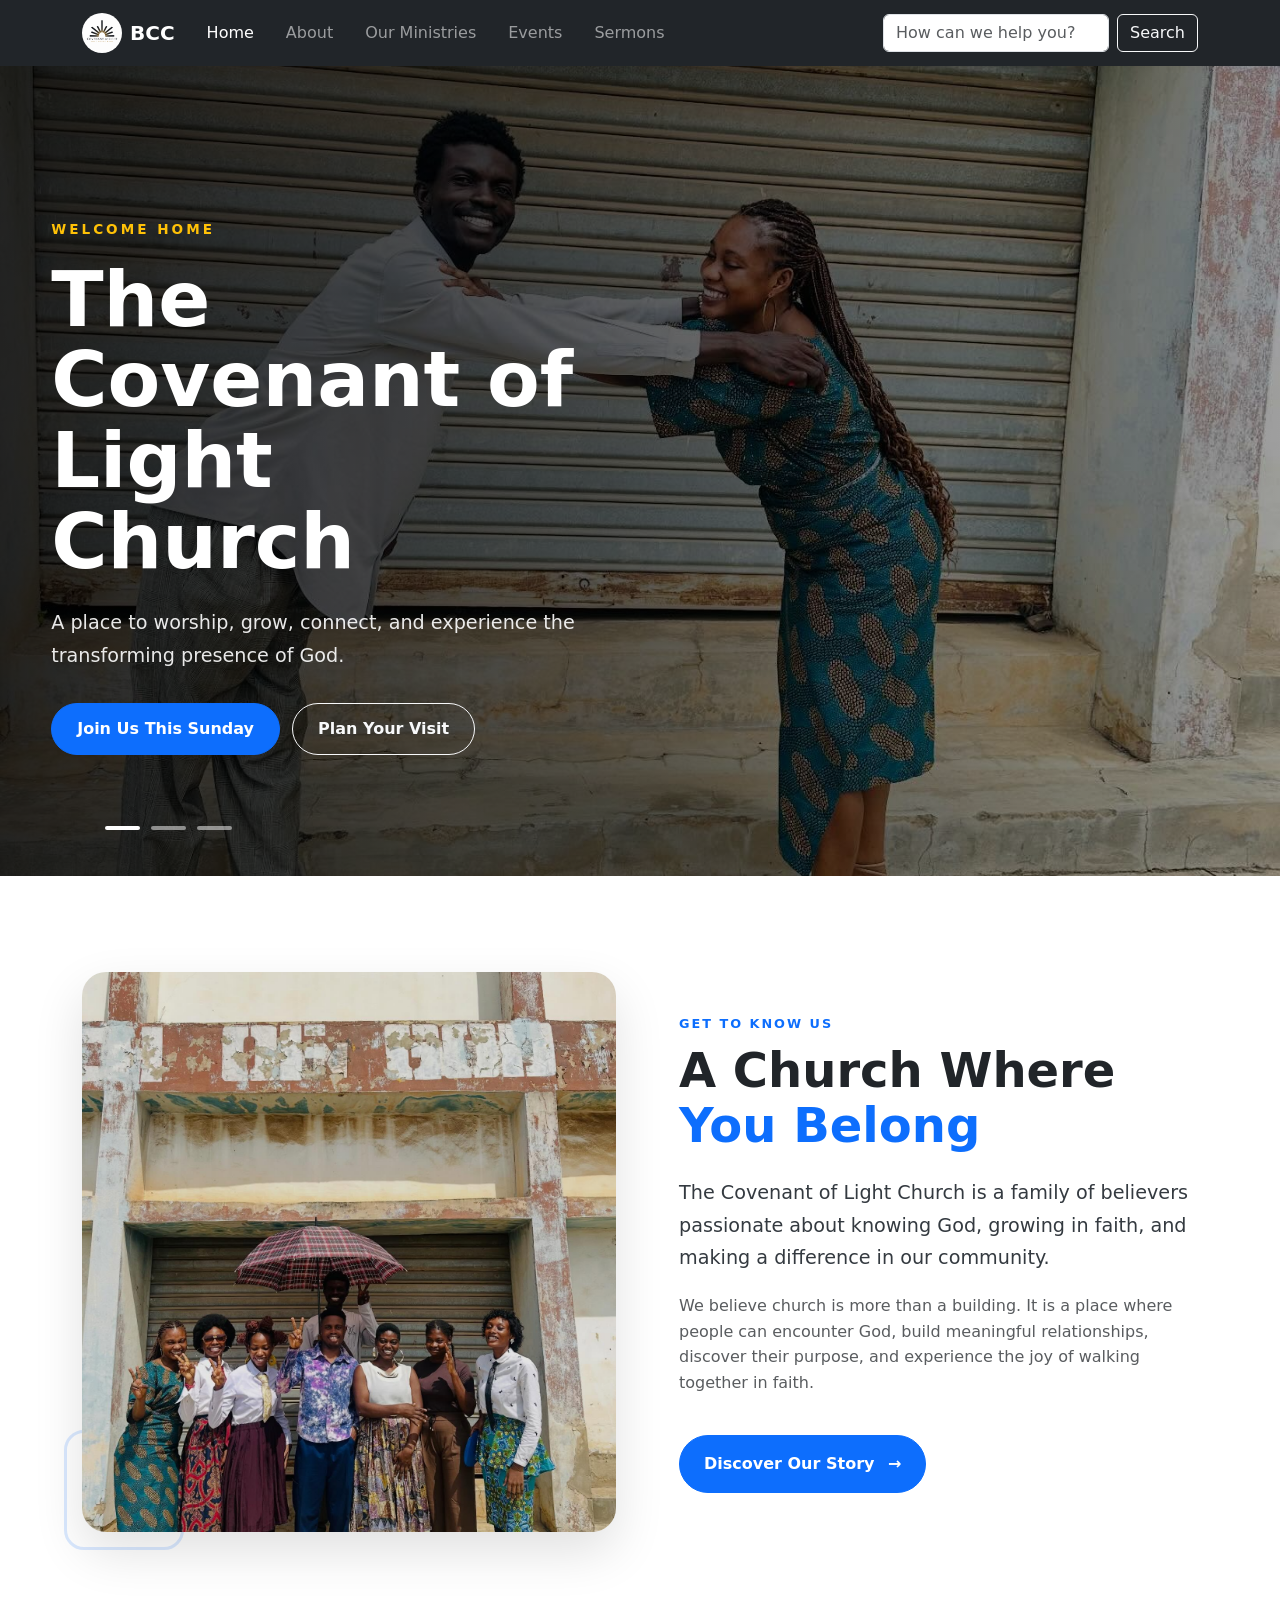
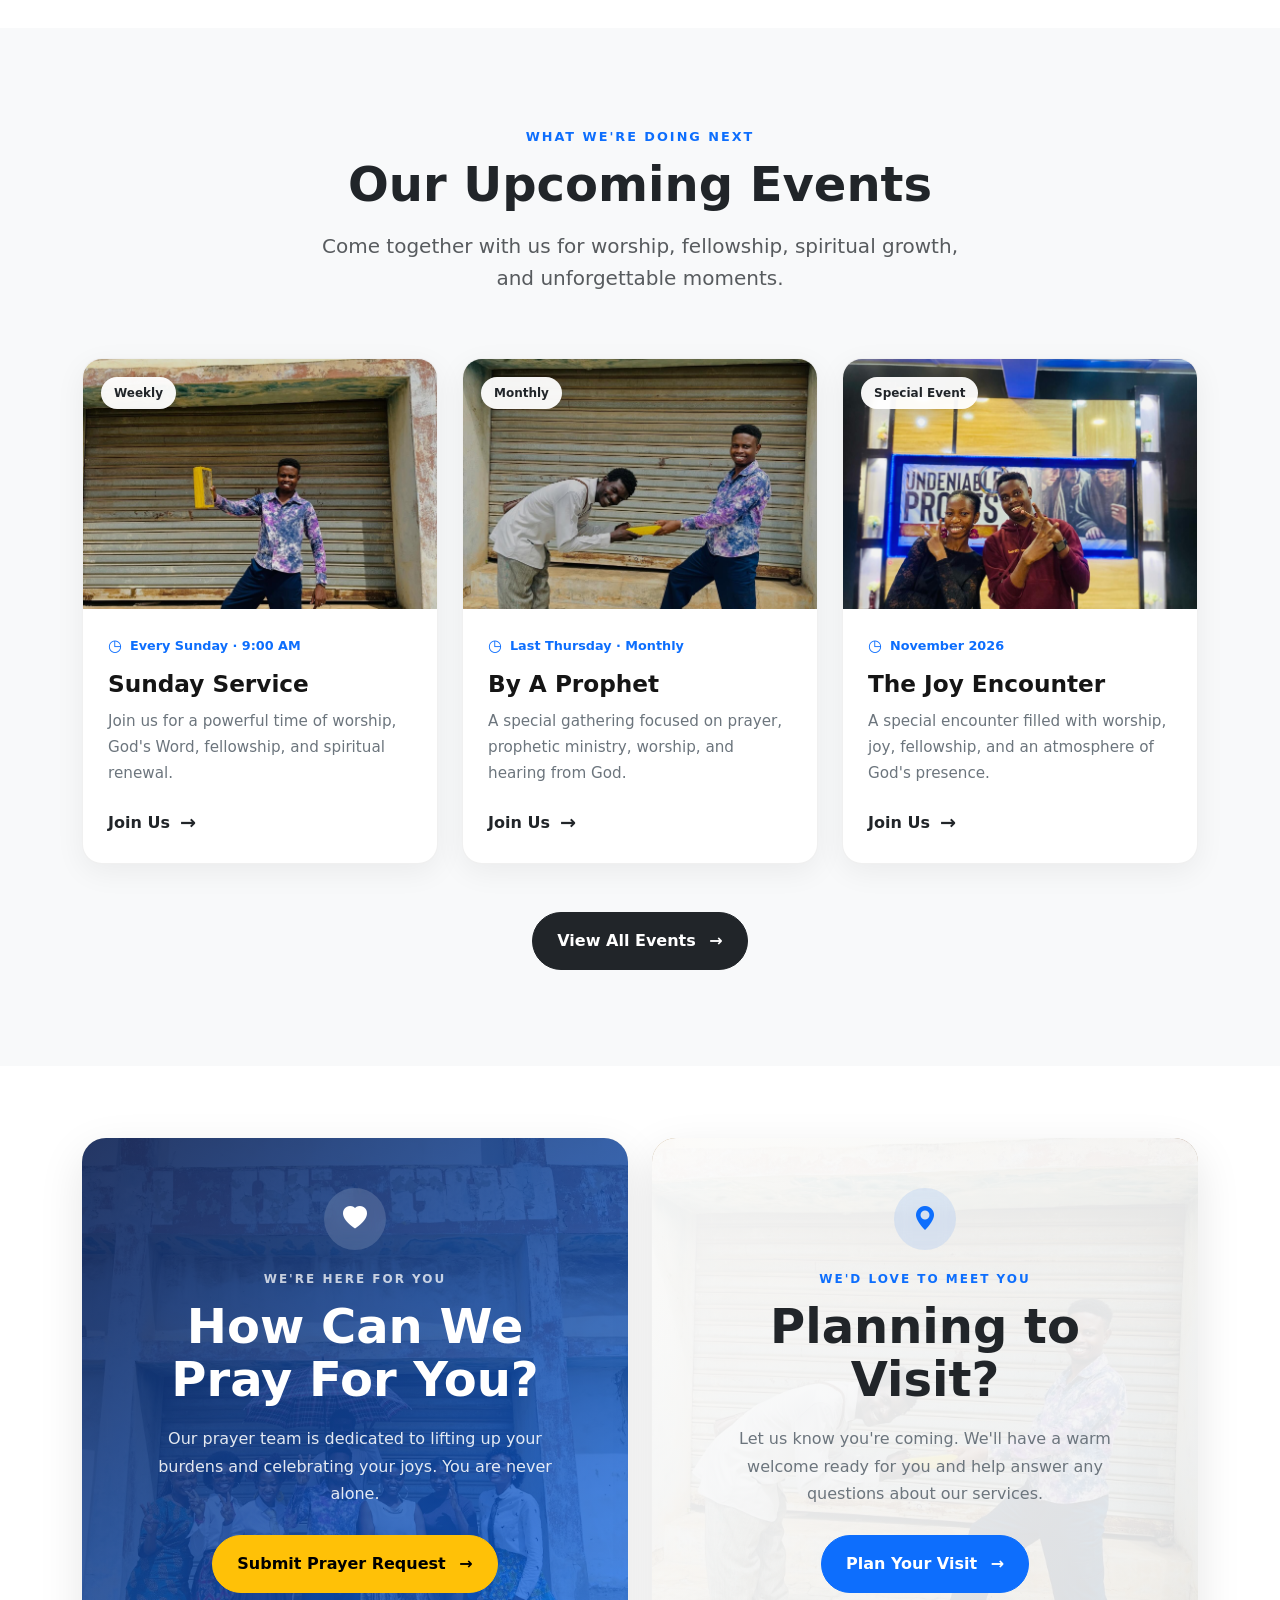
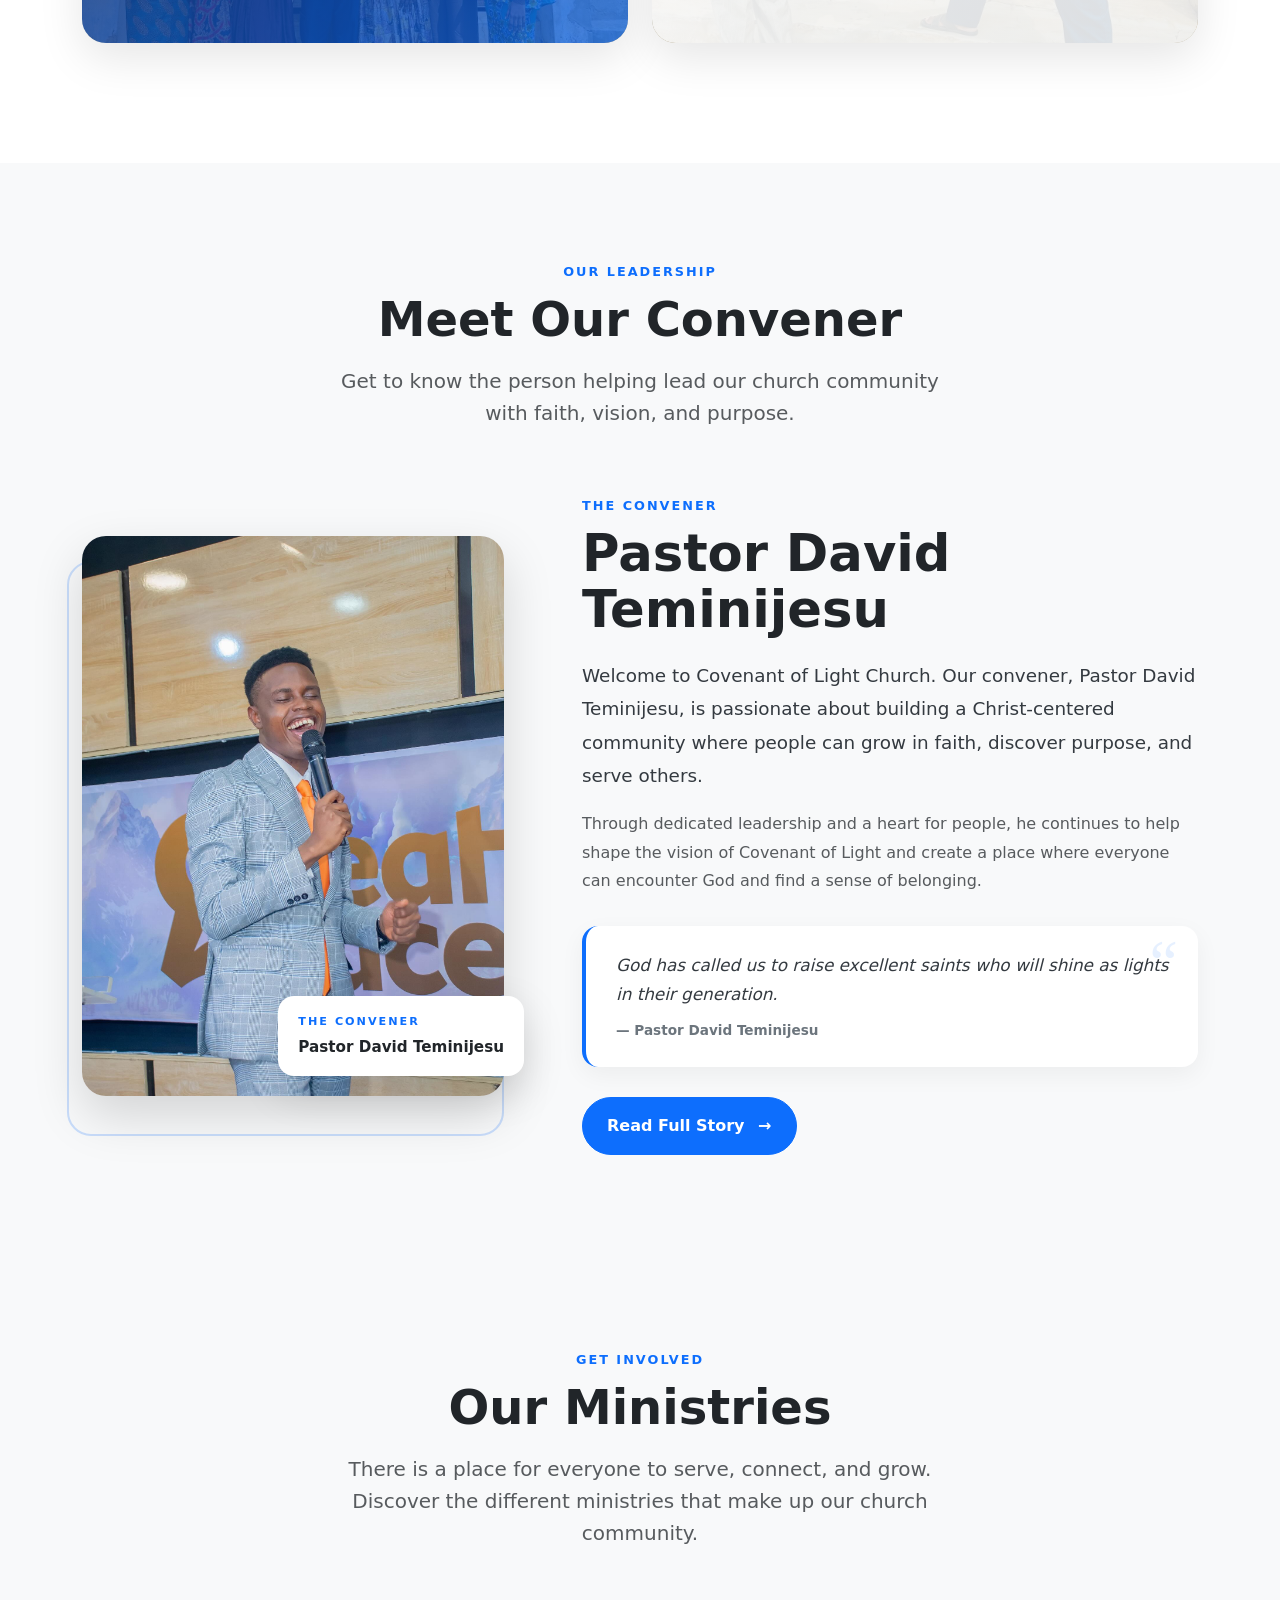
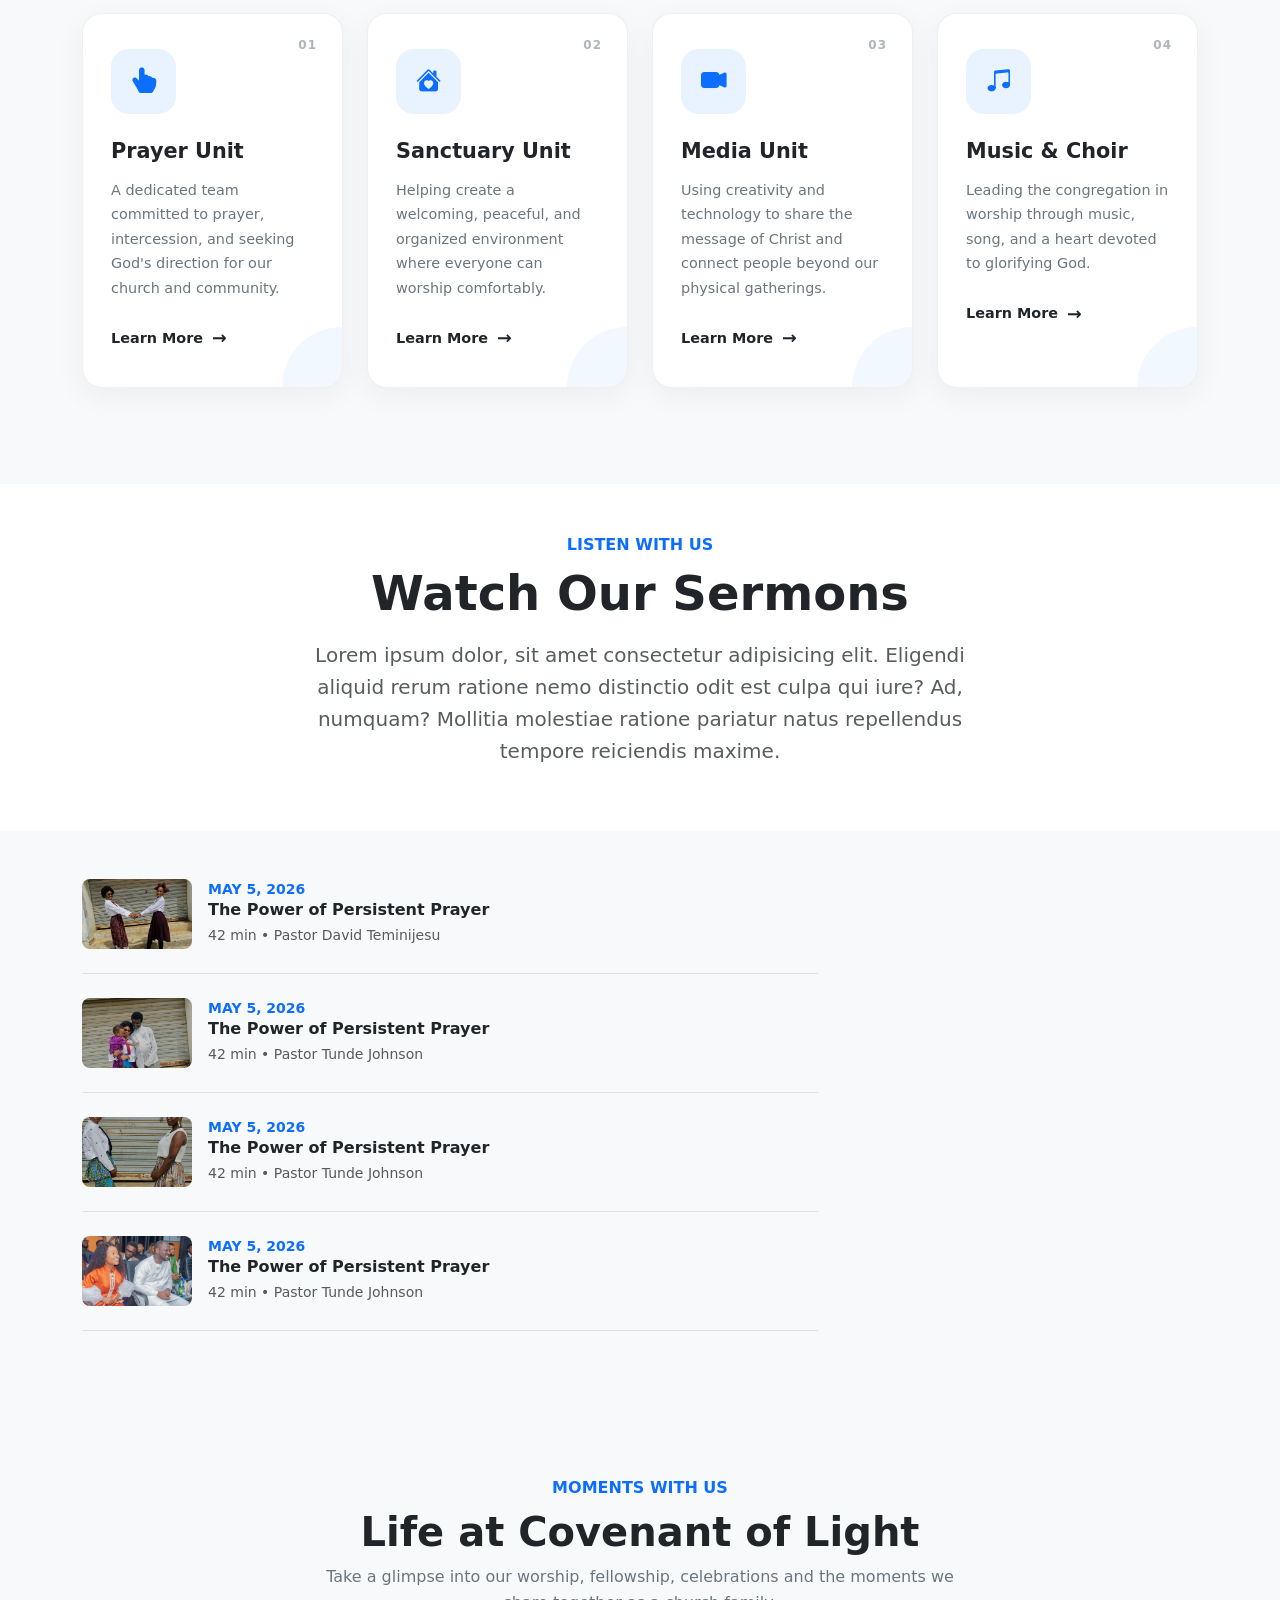
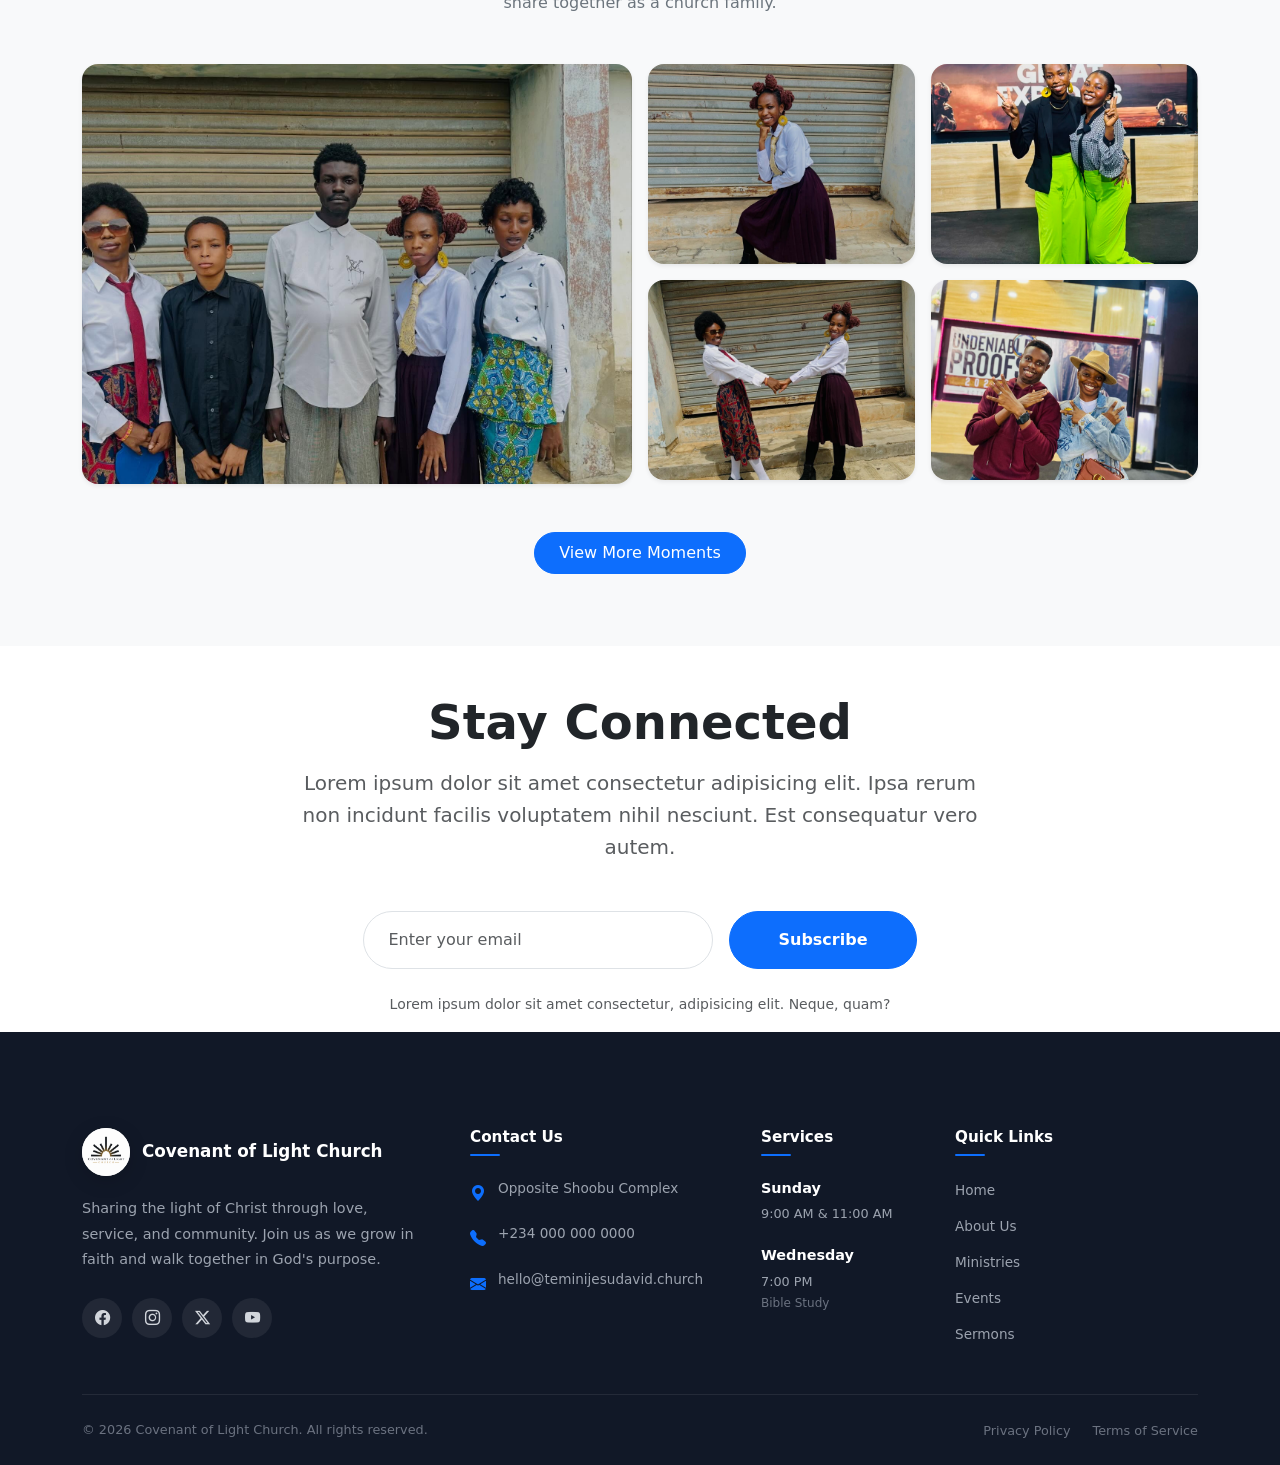
==== commit fab1828b: "Merge branch 'main' into merge-israel-updates" ====
--- a/index.html
+++ b/index.html
@@ -395,30 +395,41 @@
         </div>
       </div>
     </section>
-    <section class="py-5 mb-5 bg-light" >
-        <div class="container">
-            <div class="row g-0 rounded-4 overflow-hidden shadow-sm">
-
-                <div class="col-lg-6 text-white d-flex align-items-center justify-content-center text-center p-5" style="
-          min-height: 450px;
-          background:
-            linear-gradient(rgba(76, 32, 130, 0.85), rgba(76, 32, 130, 0.85)),
-            url('images/prayer.jpg') center/cover no-repeat;
-        ">
-                    <div>
-                        <div class="mb-3 fs-2"></div>
-                        <h2 class="display-6 fw-bold mb-3">
-                            How Can We Pray for You?
-                        </h2>
-                        <p class="mb-4 text-light">
-                            Our prayer team is dedicated to lifting up your burdens
-                            and celebrating your joys. You are never alone.
-                        </p>
-                        <a href="#" class="btn btn-warning rounded-pill px-4 py-2 fw-semibold">
-                            Submit Prayer Request
-                        </a>
-                    </div>
+    <section class="cta-section py-5 mb-5">
+      <div class="container py-lg-4">
+        <div class="row g-4">
+          <!-- Prayer -->
+          <div class="col-12 col-lg-6">
+            <div class="cta-card prayer-card">
+              <div class="cta-overlay"></div>
+
+              <div class="cta-content">
+                <div class="cta-icon">
+                  <i class="bi bi-heart-fill"></i>
                 </div>
+
+                <span class="cta-label"> We're Here For You </span>
+
+                <h2>
+                  How Can We Pray
+                  <span>For You?</span>
+                </h2>
+
+                <p>
+                  Our prayer team is dedicated to lifting up your burdens and
+                  celebrating your joys. You are never alone.
+                </p>
+
+                <a
+                  href="#"
+                  class="btn btn-warning rounded-pill px-4 py-3 fw-semibold"
+                >
+                  Submit Prayer Request
+                  <span class="ms-2">→</span>
+                </a>
+              </div>
+            </div>
+          </div>
 
           <!-- Visit -->
           <div class="col-12 col-lg-6">
@@ -835,89 +846,242 @@
         </p>
       </div>
     </section>
-    <section>
-        <div class="container">
-            <footer class="bg-light pt-5 pt-lg-6 pb-4 pb-lg-5 border-top">
-                <div class="container">
-                    <div class="row g-4 mb-5">
-                        <div class="col-12 col-md-6 col-lg-3">
-                            <h6 class="fw-bold text-primary mb-3">Covenant of Light Church</h6>
-                            <p class="text-muted small">
-                                Sharing the light of Christ through love, service, and community.
-                                Join us as we grow in faith together every Sunday.
-                            </p>
-                            <div class="d-flex gap-3 mt-3">
-                                <a href="#" class="text-muted text-decoration-none" aria-label="Facebook"><i
-                                        class="bi bi-facebook"></i></a>
-                                <a href="#" class="text-muted text-decoration-none" aria-label="Instagram"><i
-                                        class="bi bi-instagram"></i></a>
-                                <a href="#" class="text-muted text-decoration-none" aria-label="Twitter"><i
-                                        class="bi bi-twitter-x"></i></a>
-                                <a href="#" class="text-muted text-decoration-none" aria-label="YouTube"><i
-                                        class="bi bi-youtube"></i></a>
-                            </div>
-                        </div>
-                        <div class="col-12 col-md-6 col-lg-3">
-                            <h6 class="fw-bold text-primary mb-3">Contact Us</h6>
-                            <p class="text-muted small mb-2">
-                                <i class="bi bi-geo-alt me-2 text-primary"></i>
-                                Opposite Shoobu Complex
-                            </p>
-                            <p class="text-muted small mb-2">
-                                <i class="bi bi-telephone me-2 text-primary"></i>
-                                +234 000 000 0000
-                            </p>
-                            <p class="text-muted small">
-                                <i class="bi bi-envelope me-2 text-primary"></i>
-                                hello@teminijesudavid.church
-                            </p>
-                        </div>
-                        <div class="col-12 col-md-6 col-lg-3">
-                            <h6 class="fw-bold text-primary mb-3">Service Times</h6>
-                            <p class="mb-3">
-                                <span class="fw-semibold d-block">Sunday Morning</span>
-                                <small class="text-muted">9:00 AM & 11:00 AM</small>
-                            </p>
-                            <p class="mb-0">
-                                <span class="fw-semibold d-block">Wednesday Night</span>
-                                <small class="text-muted">7:00 PM Bible Study</small>
-                            </p>
-                        </div>
-                        <div class="col-12 col-md-6 col-lg-3">
-                            <h6 class="fw-bold text-primary mb-3">Quick Links</h6>
-                            <ul class="list-unstyled">
-                                <li class="mb-2"><a href="#about" class="text-muted text-decoration-none">About Us</a></li>
-                                <li class="mb-2"><a href="#ministry" class="text-muted text-decoration-none">Ministries</a></li>
-                                <li class="mb-2"><a href="#sermons" class="text-muted text-decoration-none">Sermons</a></li>
-                                <li class="mb-2"><a href="#events" class="text-muted text-decoration-none">Events</a></li>
-                            </ul>
-                        </div>
+
+   <footer class="site-footer">
+
+    <div class="container">
+
+        <!-- Main Footer -->
+        <div class="row g-5 py-5">
+
+
+            <!-- Church Info -->
+            <div class="col-12 col-lg-4">
+
+                <a href="#home" class="footer-brand">
+
+                    <span class="footer-logo">
+                        <img
+                            src="bcc-assets/ChatGPT Image Aug 5, 2026, 03_43_39 PM.png"
+                            alt="Covenant of Light Church Logo"
+                        >
+                    </span>
+
+                    <span class="footer-brand-name">
+                        Covenant of Light Church
+                    </span>
+
+                </a>
+
+
+                <p class="footer-description">
+                    Sharing the light of Christ through love, service,
+                    and community. Join us as we grow in faith and walk
+                    together in God's purpose.
+                </p>
+
+
+                <!-- Social Links -->
+                <div class="footer-socials">
+
+                    <a
+                        href="#"
+                        aria-label="Facebook"
+                        class="social-link"
+                    >
+                        <i class="bi bi-facebook"></i>
+                    </a>
+
+                    <a
+                        href="#"
+                        aria-label="Instagram"
+                        class="social-link"
+                    >
+                        <i class="bi bi-instagram"></i>
+                    </a>
+
+                    <a
+                        href="#"
+                        aria-label="X"
+                        class="social-link"
+                    >
+                        <i class="bi bi-twitter-x"></i>
+                    </a>
+
+                    <a
+                        href="#"
+                        aria-label="YouTube"
+                        class="social-link"
+                    >
+                        <i class="bi bi-youtube"></i>
+                    </a>
+
+                </div>
+
+            </div>
+
+
+            <!-- Contact -->
+            <div class="col-12 col-md-6 col-lg-3">
+
+                <h5 class="footer-heading">
+                    Contact Us
+                </h5>
+
+                <div class="footer-contact">
+
+                    <div class="contact-item">
+
+                        <i class="bi bi-geo-alt-fill"></i>
+
+                        <span>
+                            Opposite Shoobu Complex
+                        </span>
+
                     </div>
-                    <hr class="my-4">
-                    <div
-                        class="d-flex flex-column flex-md-row justify-content-between align-items-center small text-muted gap-3">
-                        <p class="mb-0 text-center text-md-start">© 2026 Covenant of Light Church. All rights reserved.
-                        </p>
-                        <div class="d-flex gap-3">
-                            <a href="#" class="text-muted text-decoration-none">Privacy Policy</a>
-                            <a href="#" class="text-muted text-decoration-none">Terms of Service</a>
-                        </div>
+
+
+                    <div class="contact-item">
+
+                        <i class="bi bi-telephone-fill"></i>
+
+                        <a href="tel:+2340000000000">
+                            +234 000 000 0000
+                        </a>
+
                     </div>
+
+
+                    <div class="contact-item">
+
+                        <i class="bi bi-envelope-fill"></i>
+
+                        <a href="mailto:hello@teminijesudavid.church">
+                            hello@teminijesudavid.church
+                        </a>
+
+                    </div>
+
                 </div>
-            </footer>
-        </div>
-    </section>
-
-    <script src="https://cdn.jsdelivr.net/npm/bootstrap@5.3.3/dist/js/bootstrap.bundle.min.js"></script>
-    <!-- <script src="https://cdn.jsdelivr.net/npm/bootstrap@5.3.8/dist/js/bootstrap.bundle.min.js"
-        integrity="sha384-FKyoEForCGlyvwx9Hj09JcYn3nv7wiPVlz7YYwJrWVcXK/BmnVDxM+D2scQbITxI" crossorigin="anonymous">
-        </script> -->
-    <script src="https://cdn.jsdelivr.net/npm/@popperjs/core@2.11.8/dist/umd/popper.min.js"
-        integrity="sha384-I7E8VVD/ismYTF4hNIPjVp/Zjvgyol6VFvRkX/vR+Vc4jQkC+hVqc2pM8ODewa9r"
-        crossorigin="anonymous"></script>
-    <script src="https://cdn.jsdelivr.net/npm/bootstrap@5.3.8/dist/js/bootstrap.min.js"
-        integrity="sha384-G/EV+4j2dNv+tEPo3++6LCgdCROaejBqfUeNjuKAiuXbjrxilcCdDz6ZAVfHWe1Y"
-        crossorigin="anonymous"></script>
-</body>
-
+
+            </div>
+
+
+            <!-- Service Times -->
+            <div class="col-12 col-md-6 col-lg-2">
+
+                <h5 class="footer-heading">
+                    Services
+                </h5>
+
+                <div class="service-time">
+
+                    <strong>
+                        Sunday
+                    </strong>
+
+                    <span>
+                        9:00 AM &amp; 11:00 AM
+                    </span>
+
+                </div>
+
+
+                <div class="service-time">
+
+                    <strong>
+                        Wednesday
+                    </strong>
+
+                    <span>
+                        7:00 PM
+                    </span>
+
+                    <small>
+                        Bible Study
+                    </small>
+
+                </div>
+
+            </div>
+
+
+            <!-- Quick Links -->
+            <div class="col-12 col-md-6 col-lg-3">
+
+                <h5 class="footer-heading">
+                    Quick Links
+                </h5>
+
+                <ul class="footer-links">
+
+                    <li>
+                        <a href="#home">
+                            Home
+                        </a>
+                    </li>
+
+                    <li>
+                        <a href="#about">
+                            About Us
+                        </a>
+                    </li>
+
+                    <li>
+                        <a href="#ministry">
+                            Ministries
+                        </a>
+                    </li>
+
+                    <li>
+                        <a href="#events">
+                            Events
+                        </a>
+                    </li>
+
+                    <li>
+                        <a href="#sermons">
+                            Sermons
+                        </a>
+                    </li>
+
+                </ul>
+
+            </div>
+
+        </div>
+
+
+        <!-- Footer Bottom -->
+        <div class="footer-bottom">
+
+            <p>
+                © 2026 Covenant of Light Church.
+                All rights reserved.
+            </p>
+
+            <div class="footer-bottom-links">
+
+                <a href="#">
+                    Privacy Policy
+                </a>
+
+                <a href="#">
+                    Terms of Service
+                </a>
+
+            </div>
+
+        </div>
+
+    </div>
+
+</footer>
+
+    <script
+      src="https://cdn.jsdelivr.net/npm/bootstrap@5.3.8/dist/js/bootstrap.bundle.min.js"
+      integrity="sha384-FKyoEForCGlyvwx9Hj09JcYn3nv7wiPVlz7YYwJrWVcXK/BmnVDxM+D2scQbITxI"
+      crossorigin="anonymous"
+    ></script>
+  </body>
 </html>
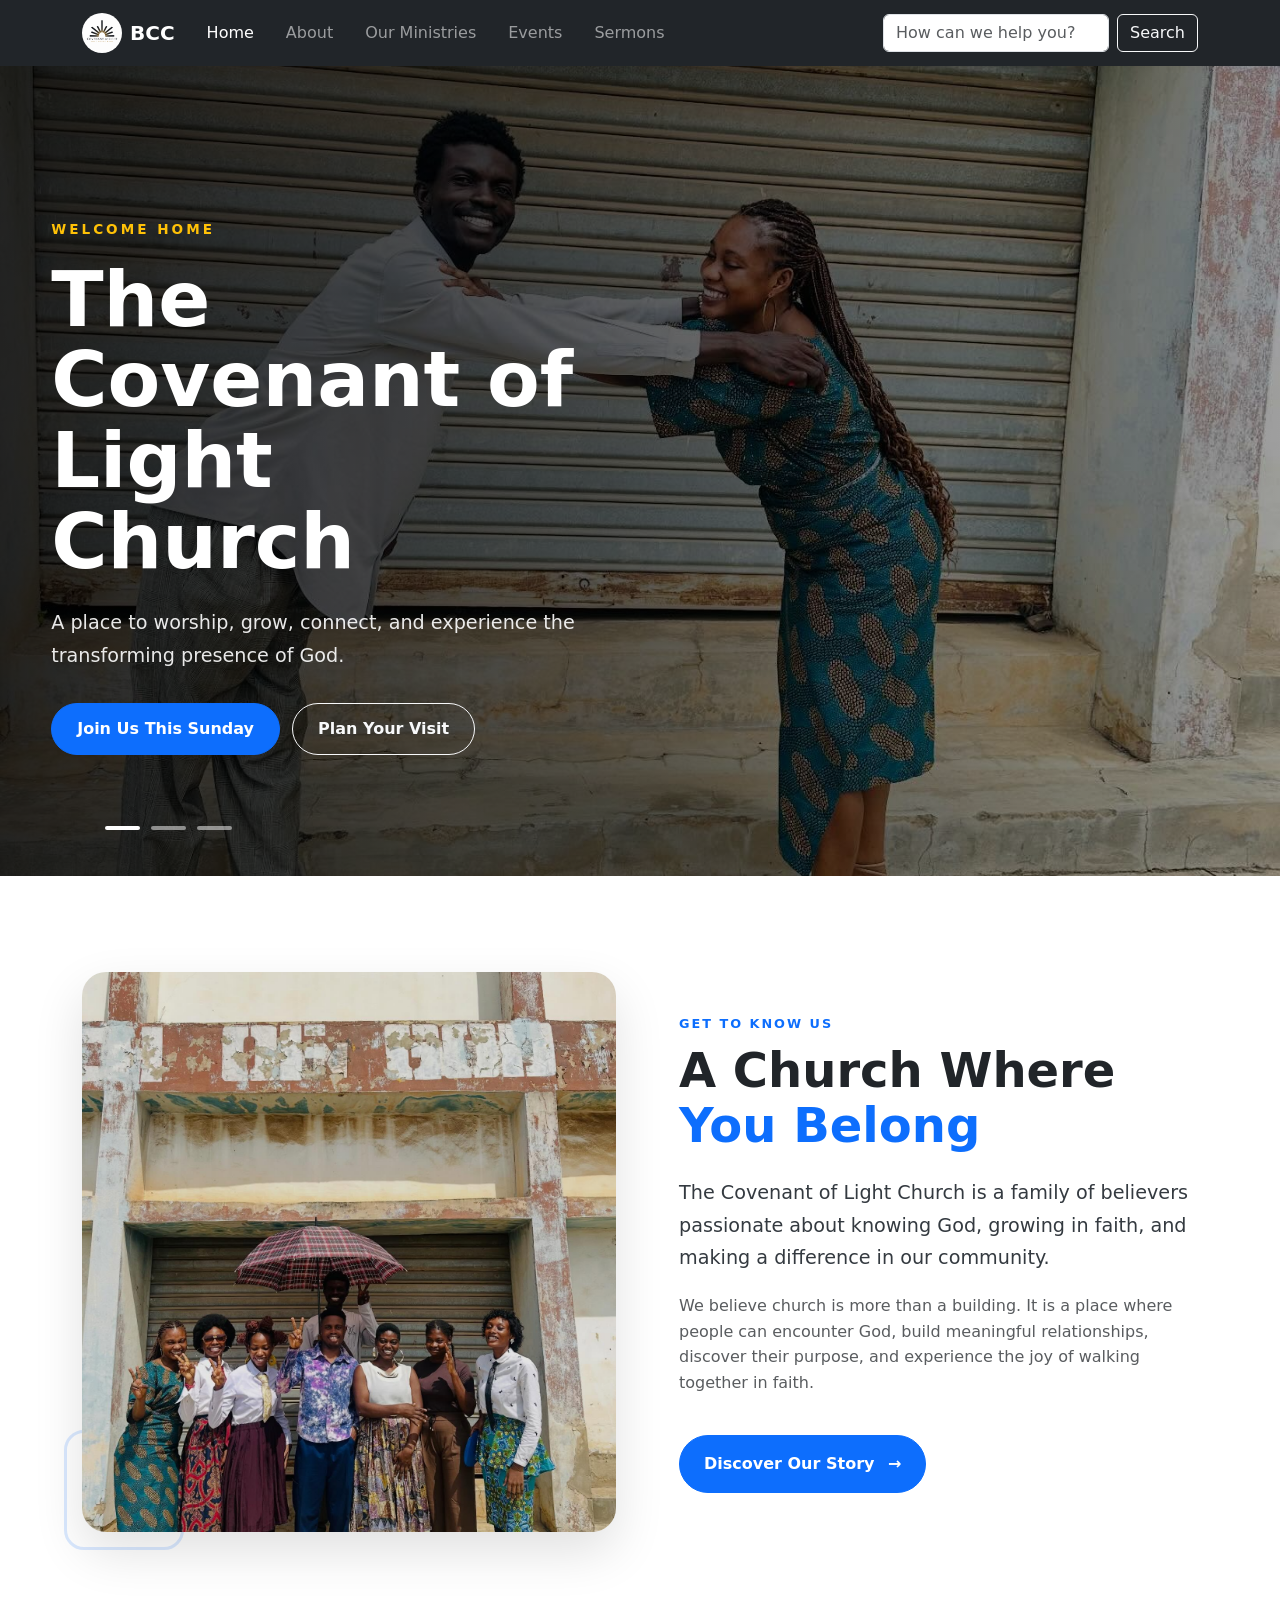
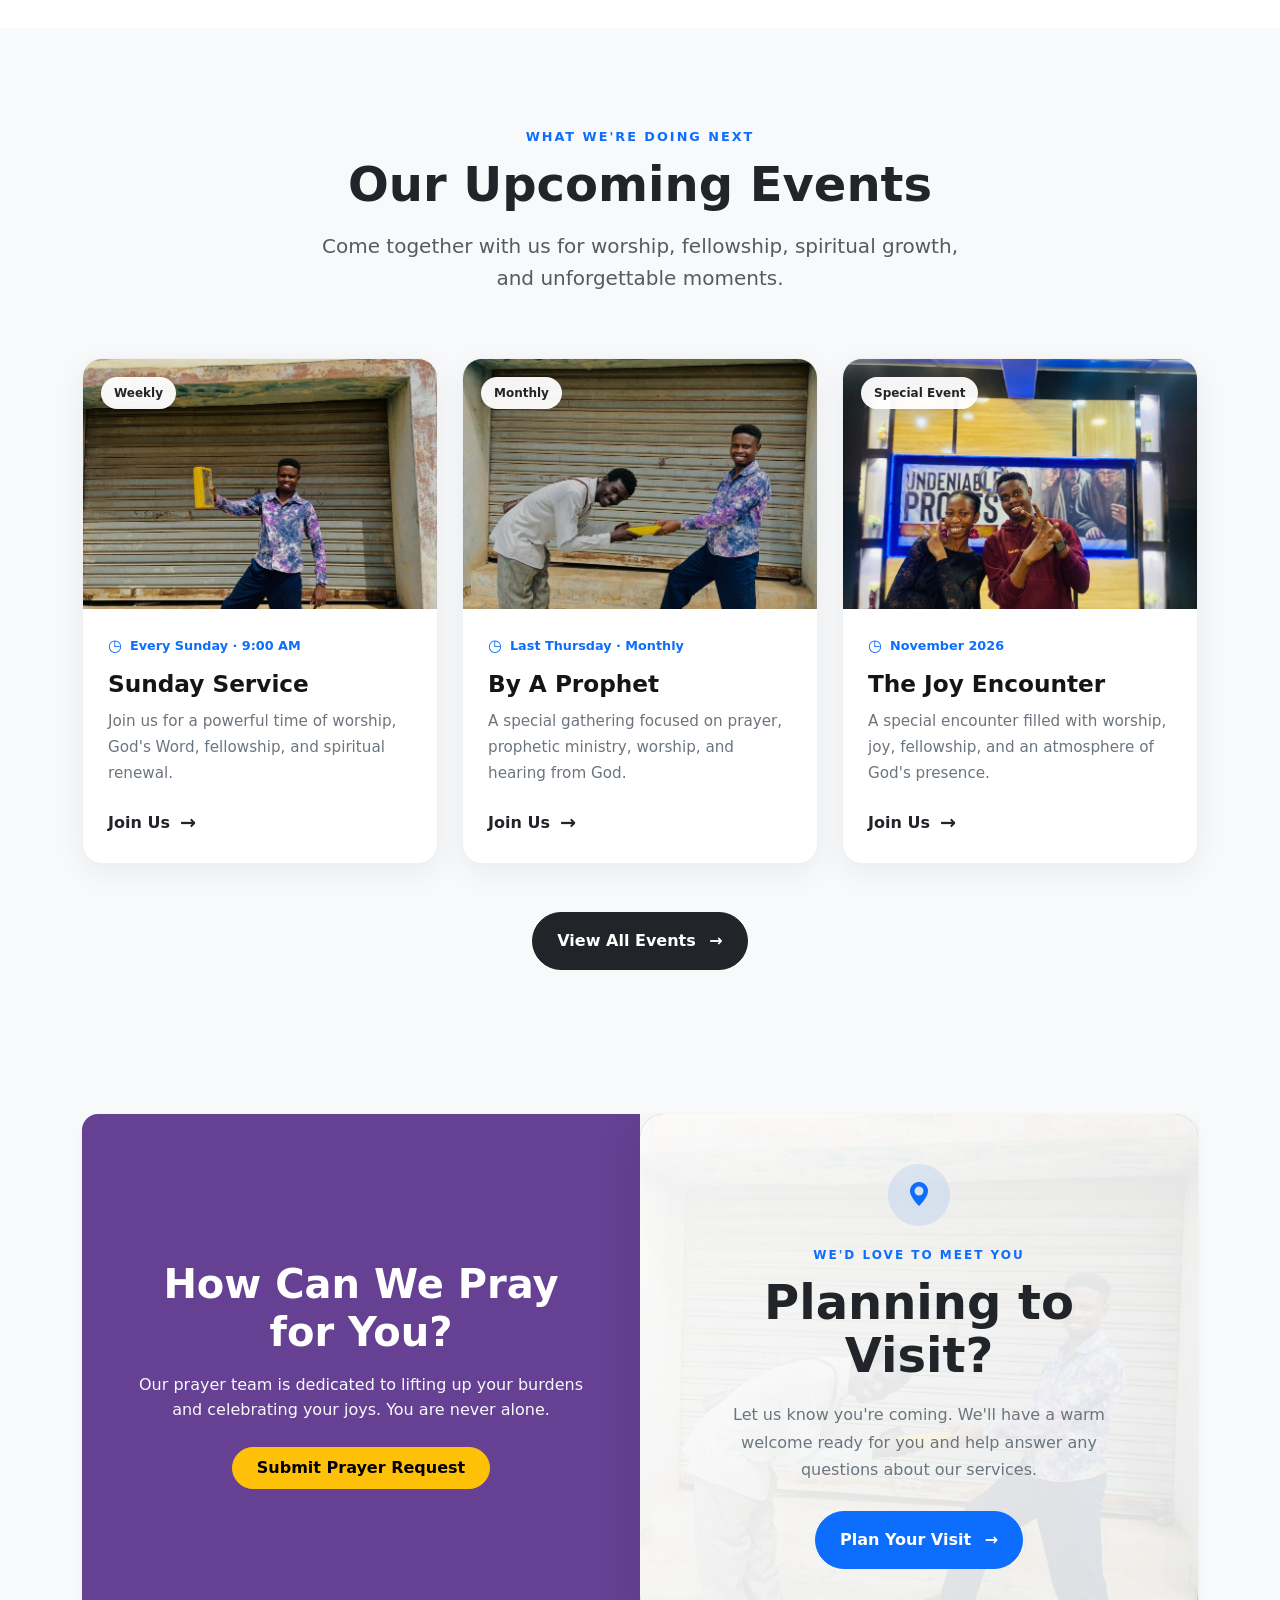
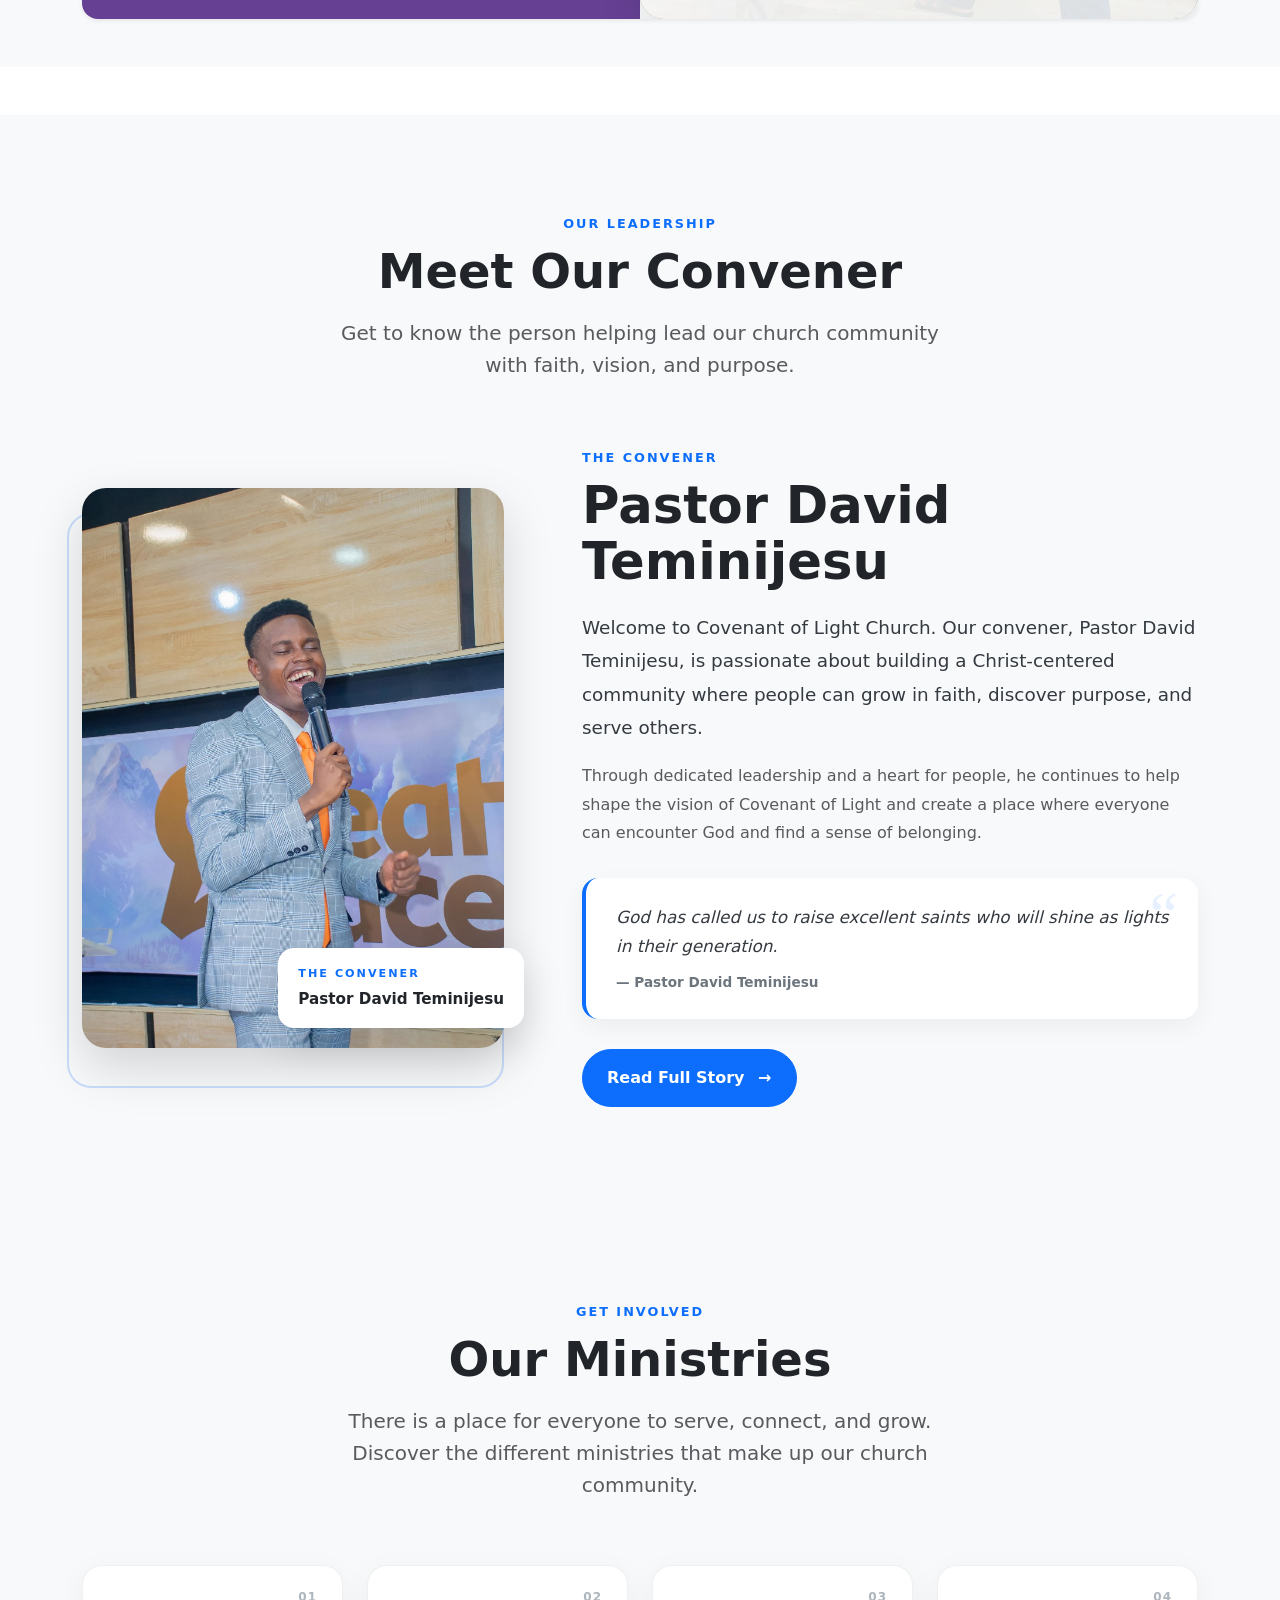
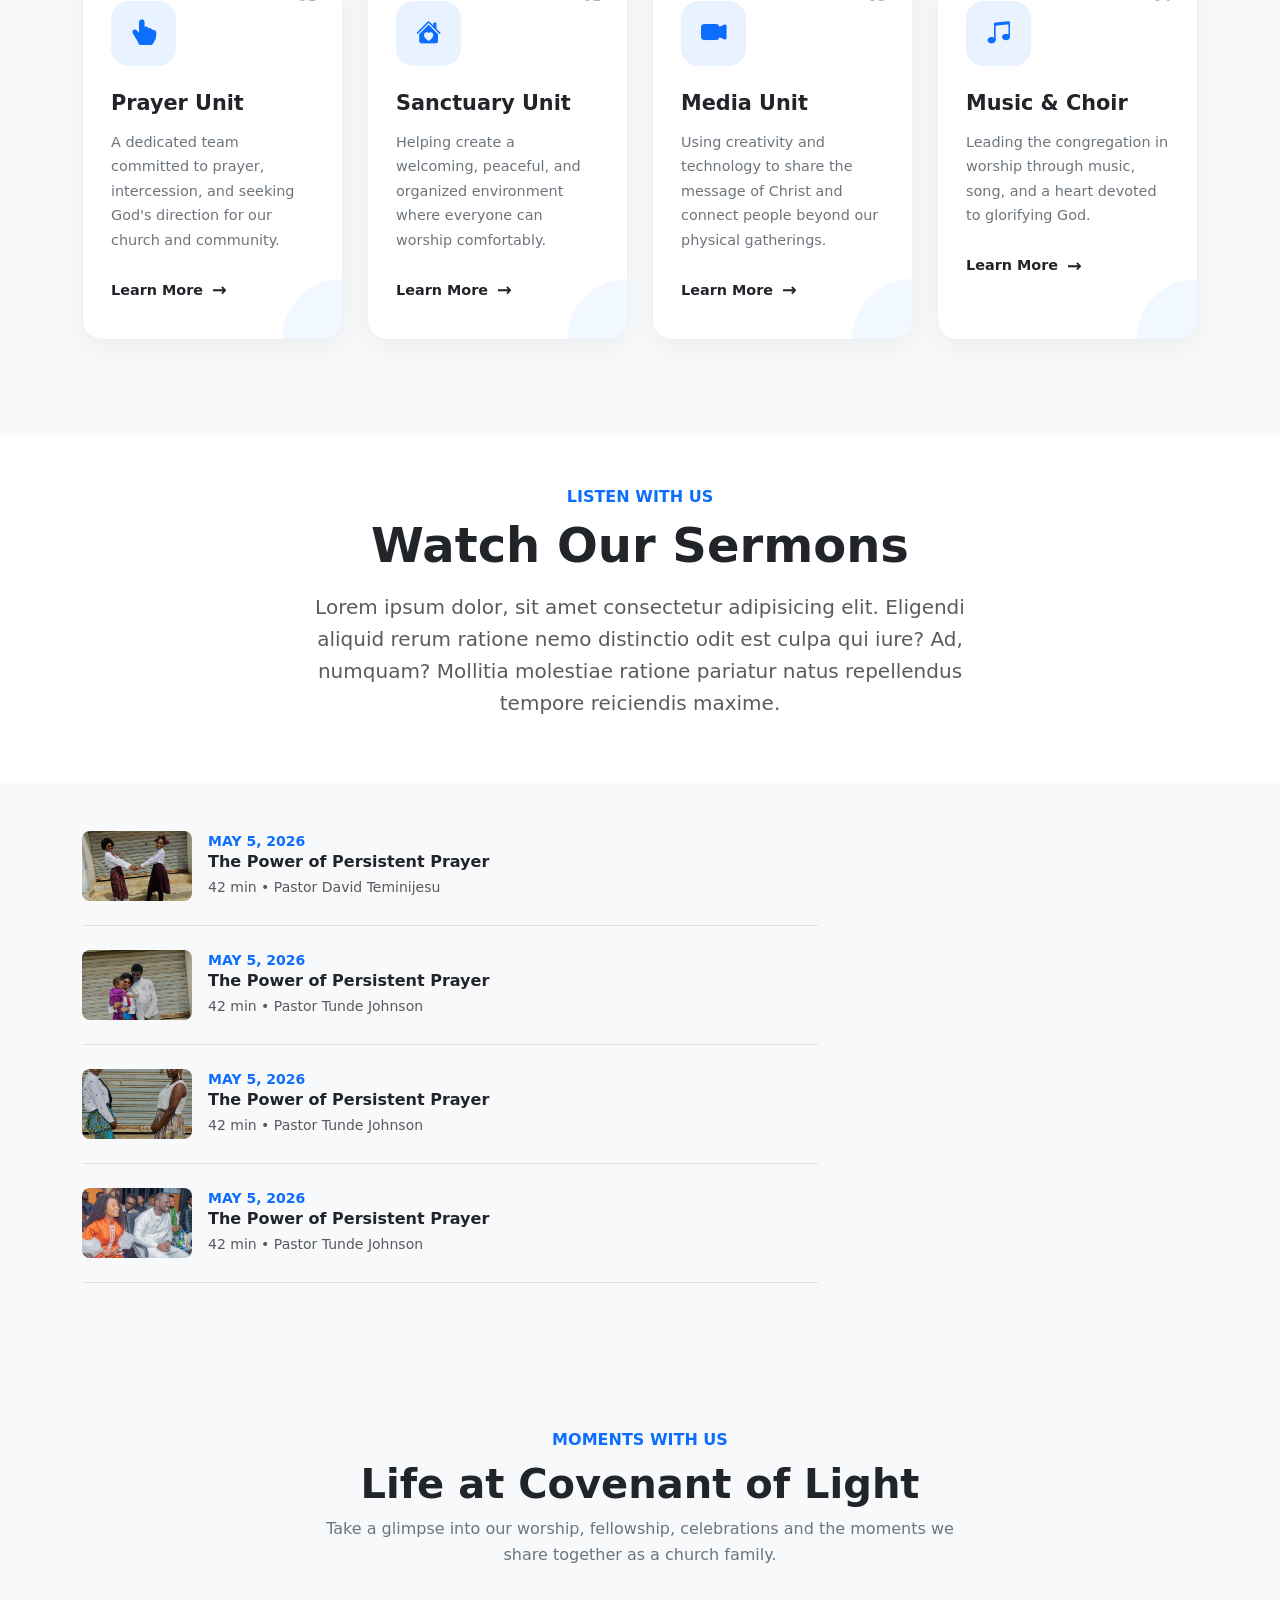
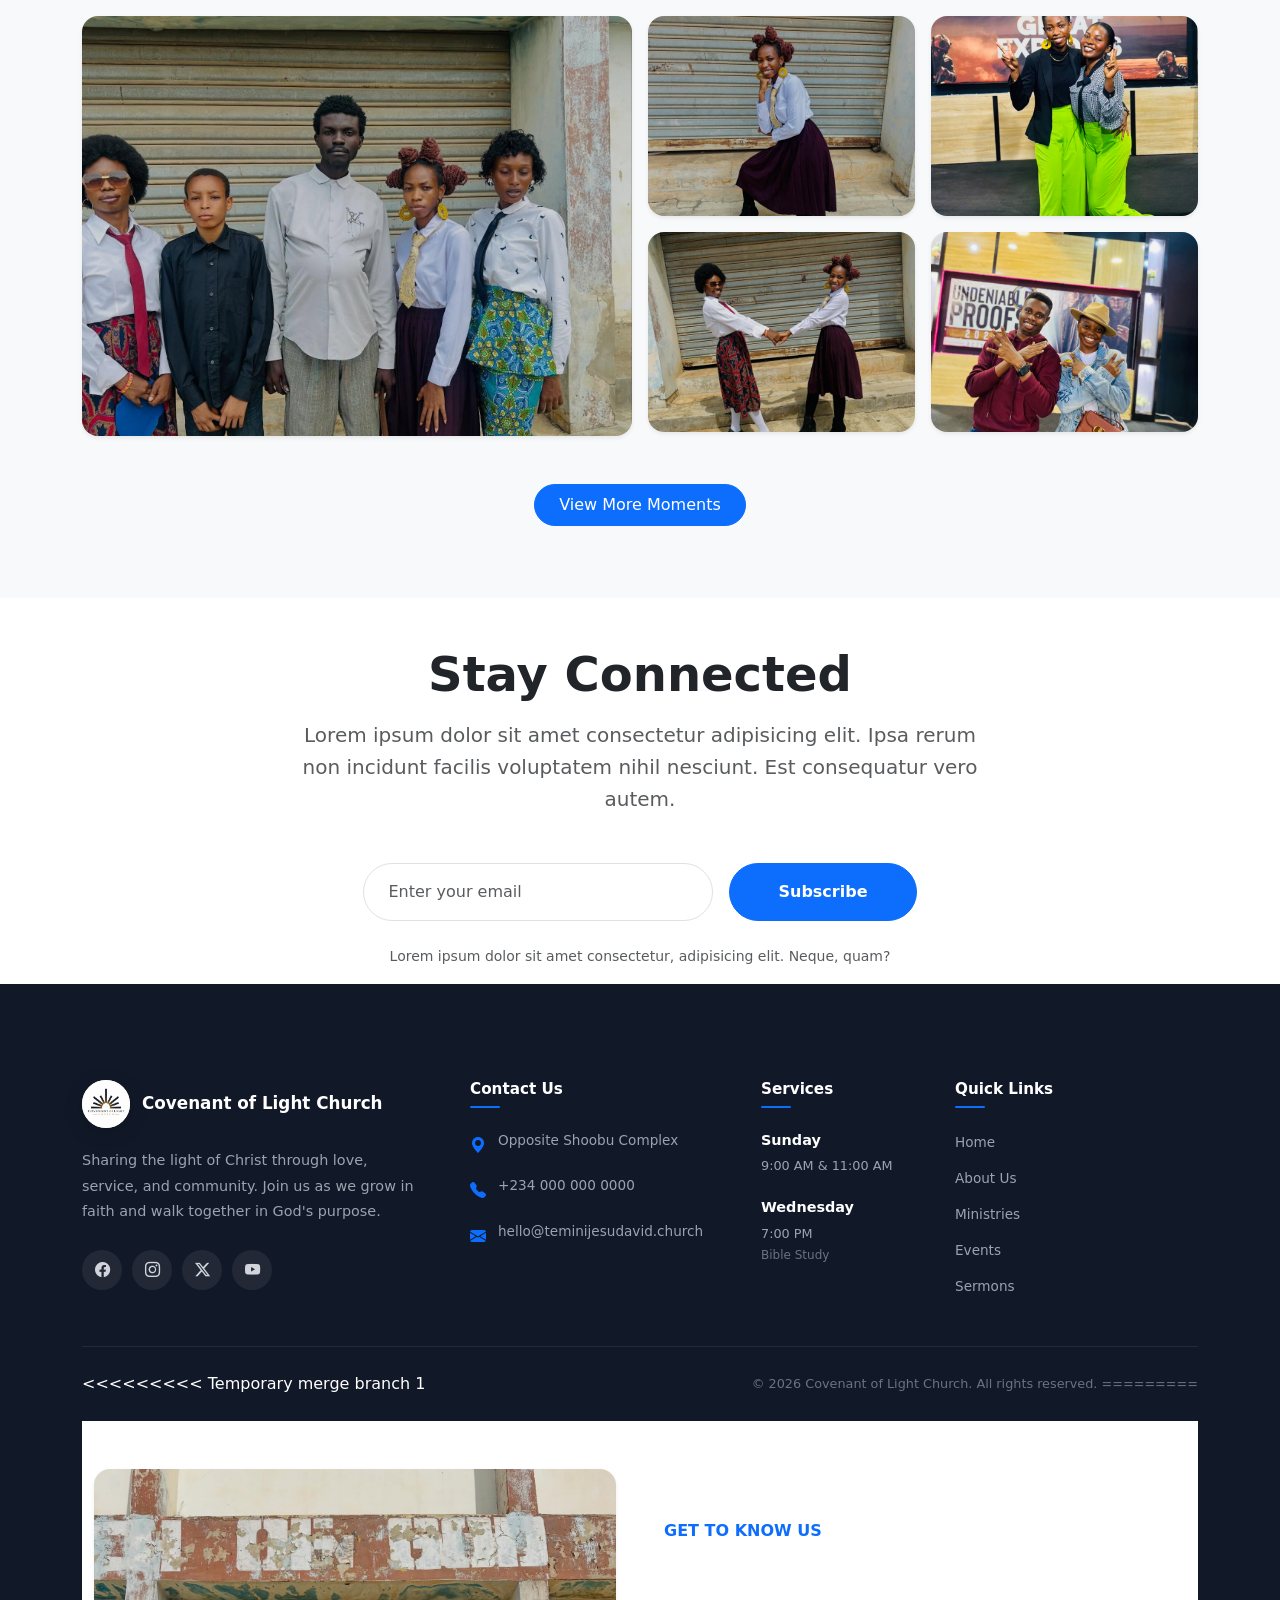
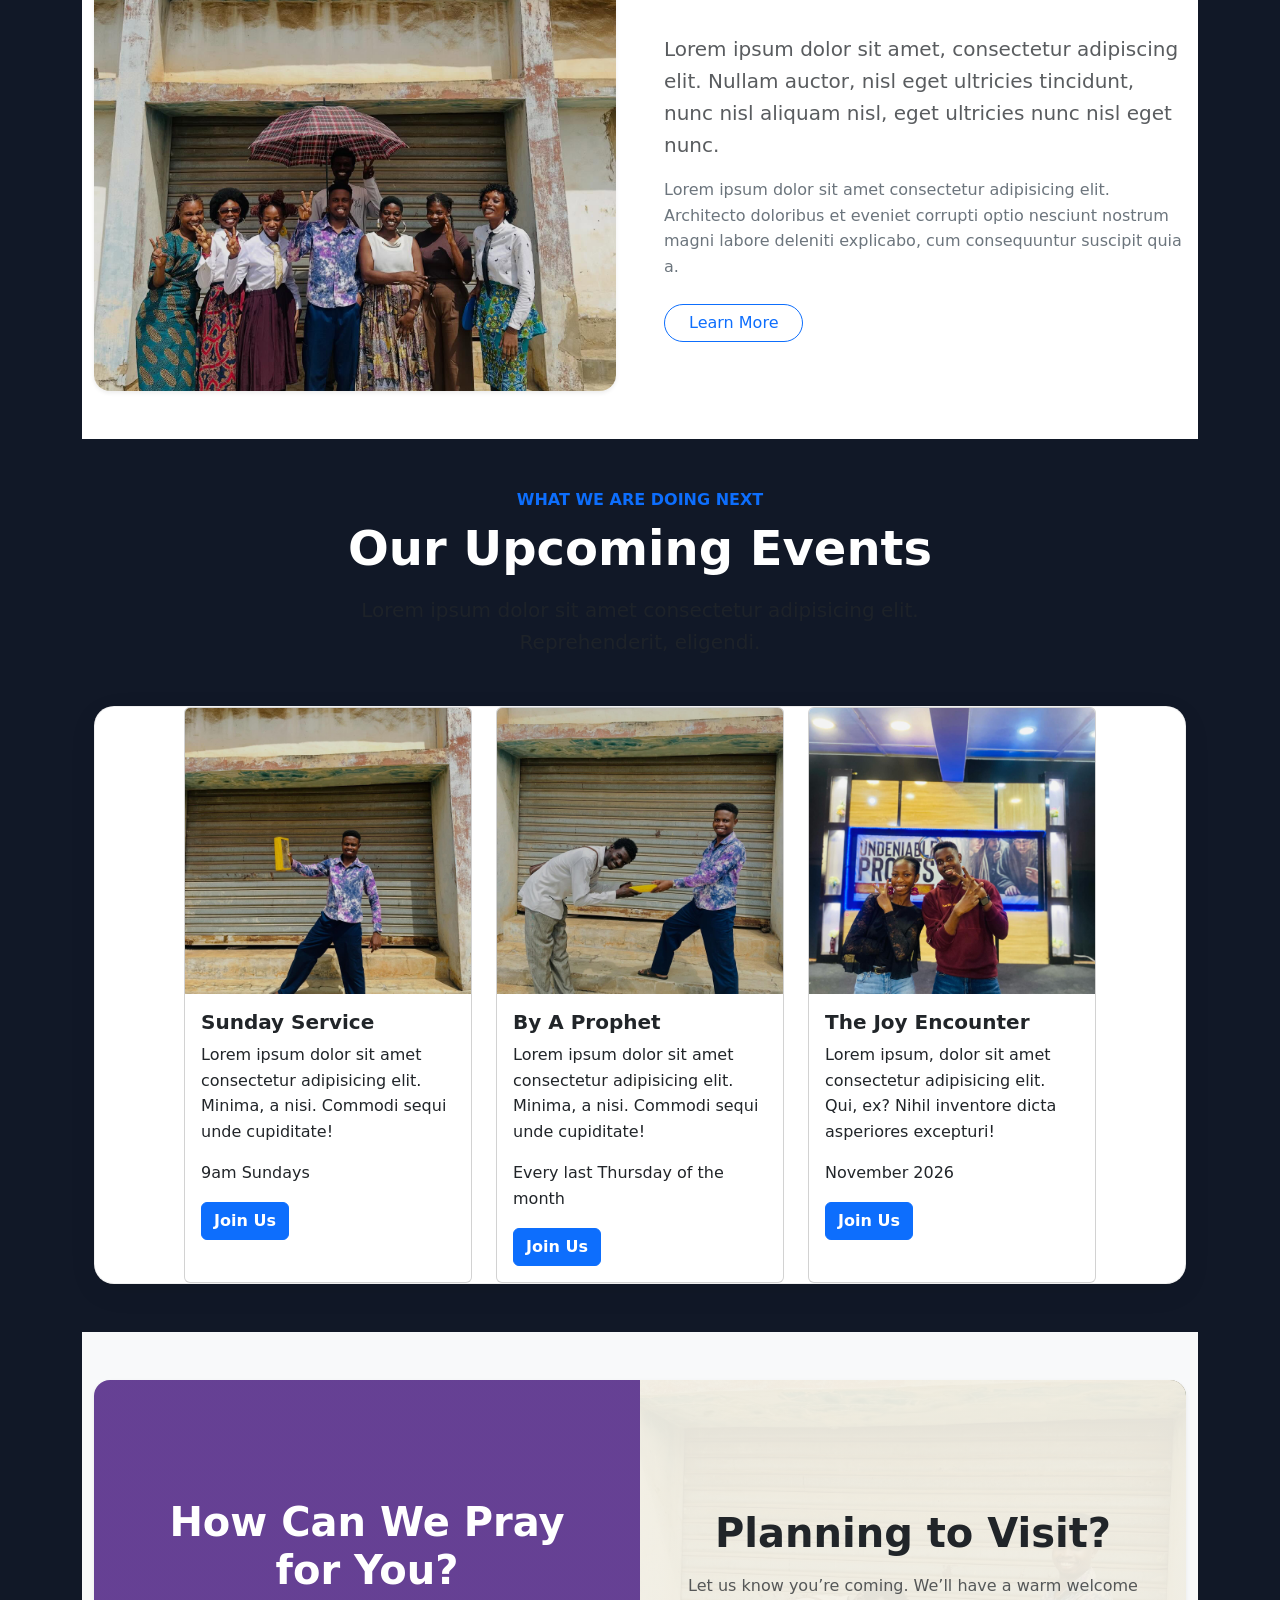
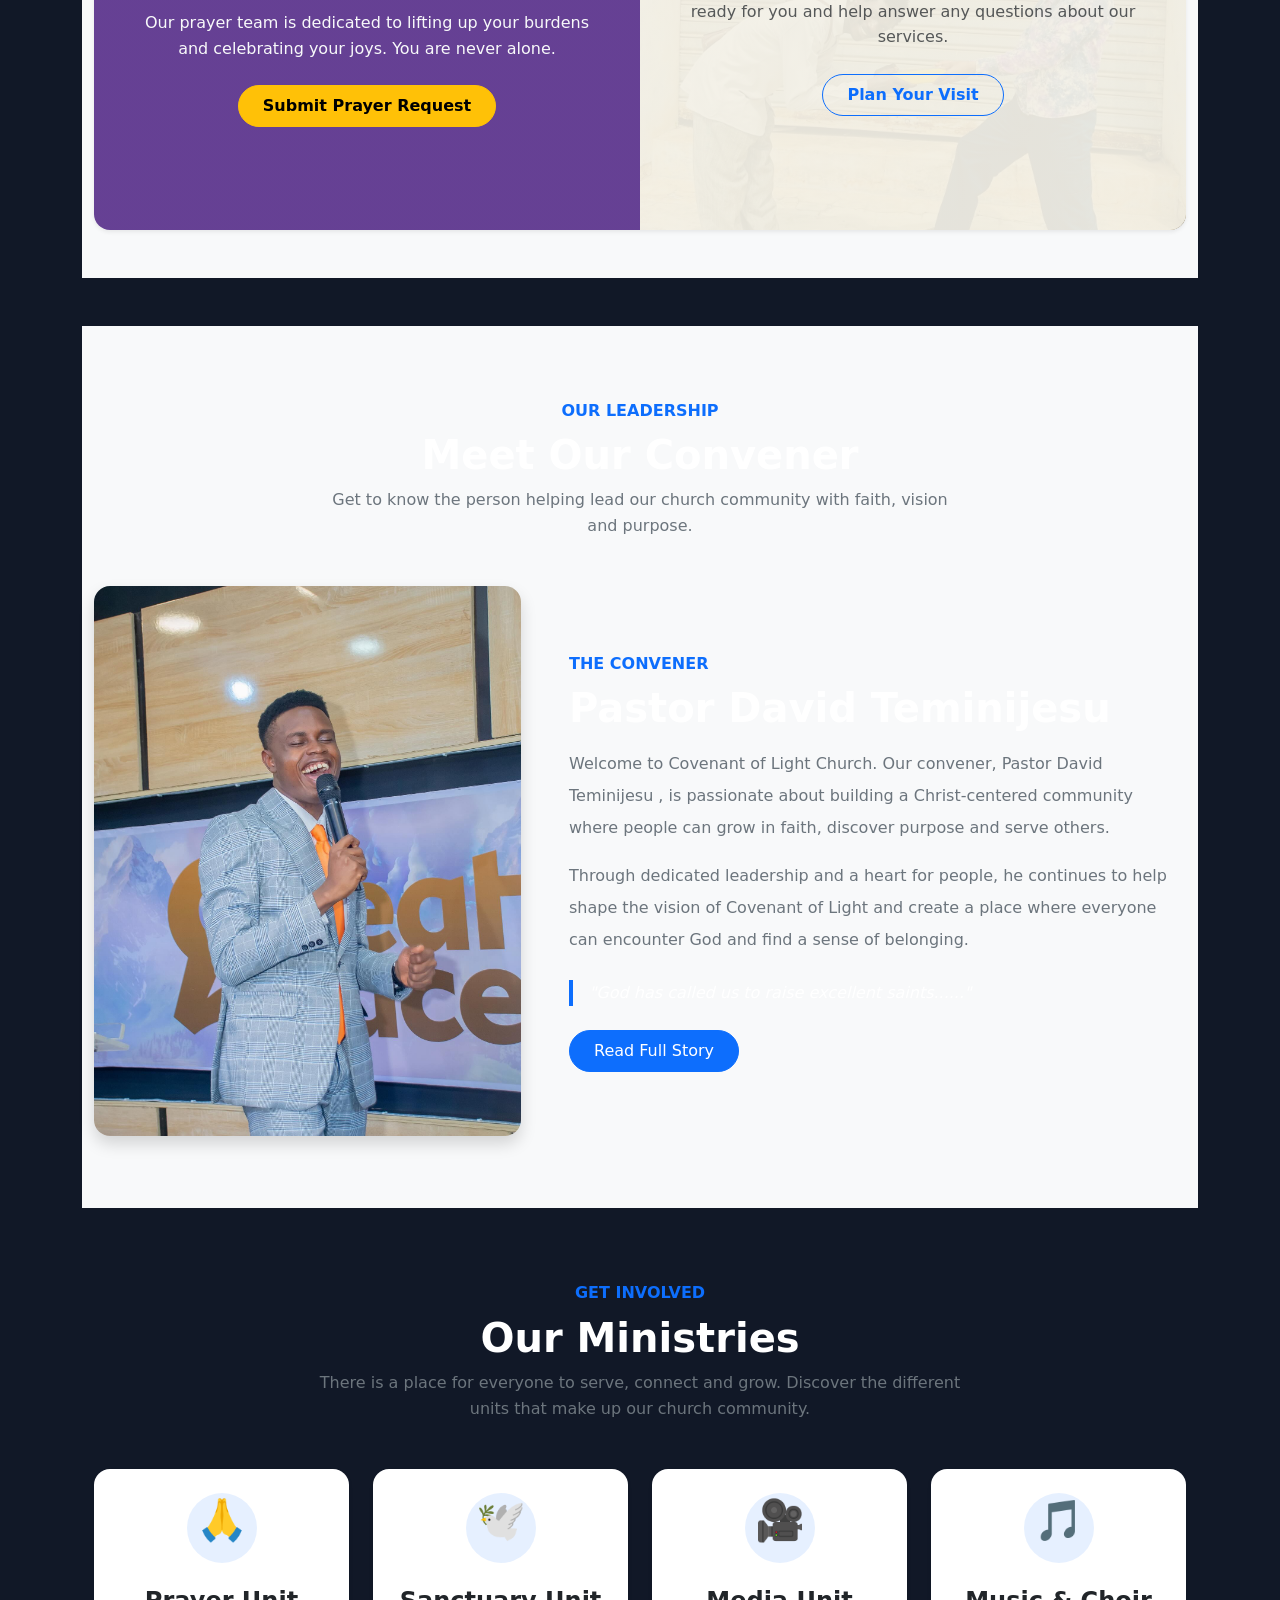
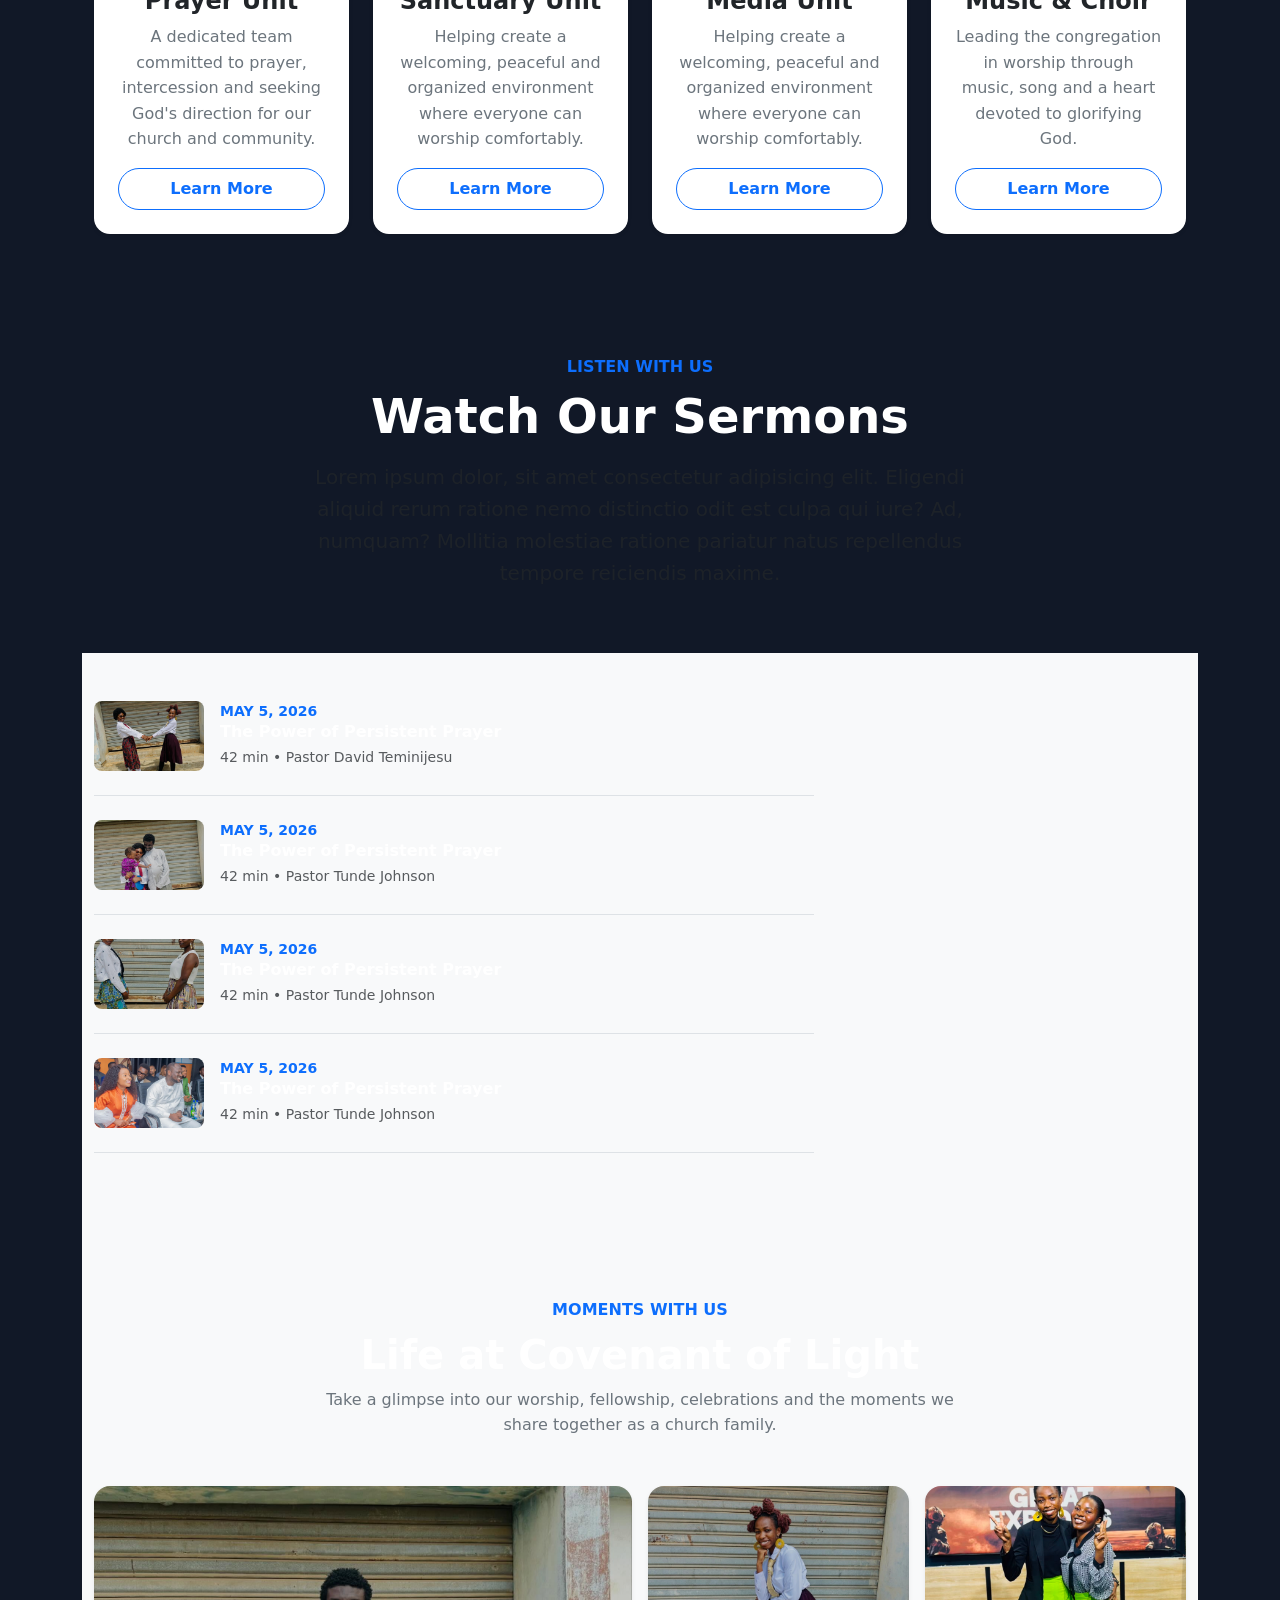
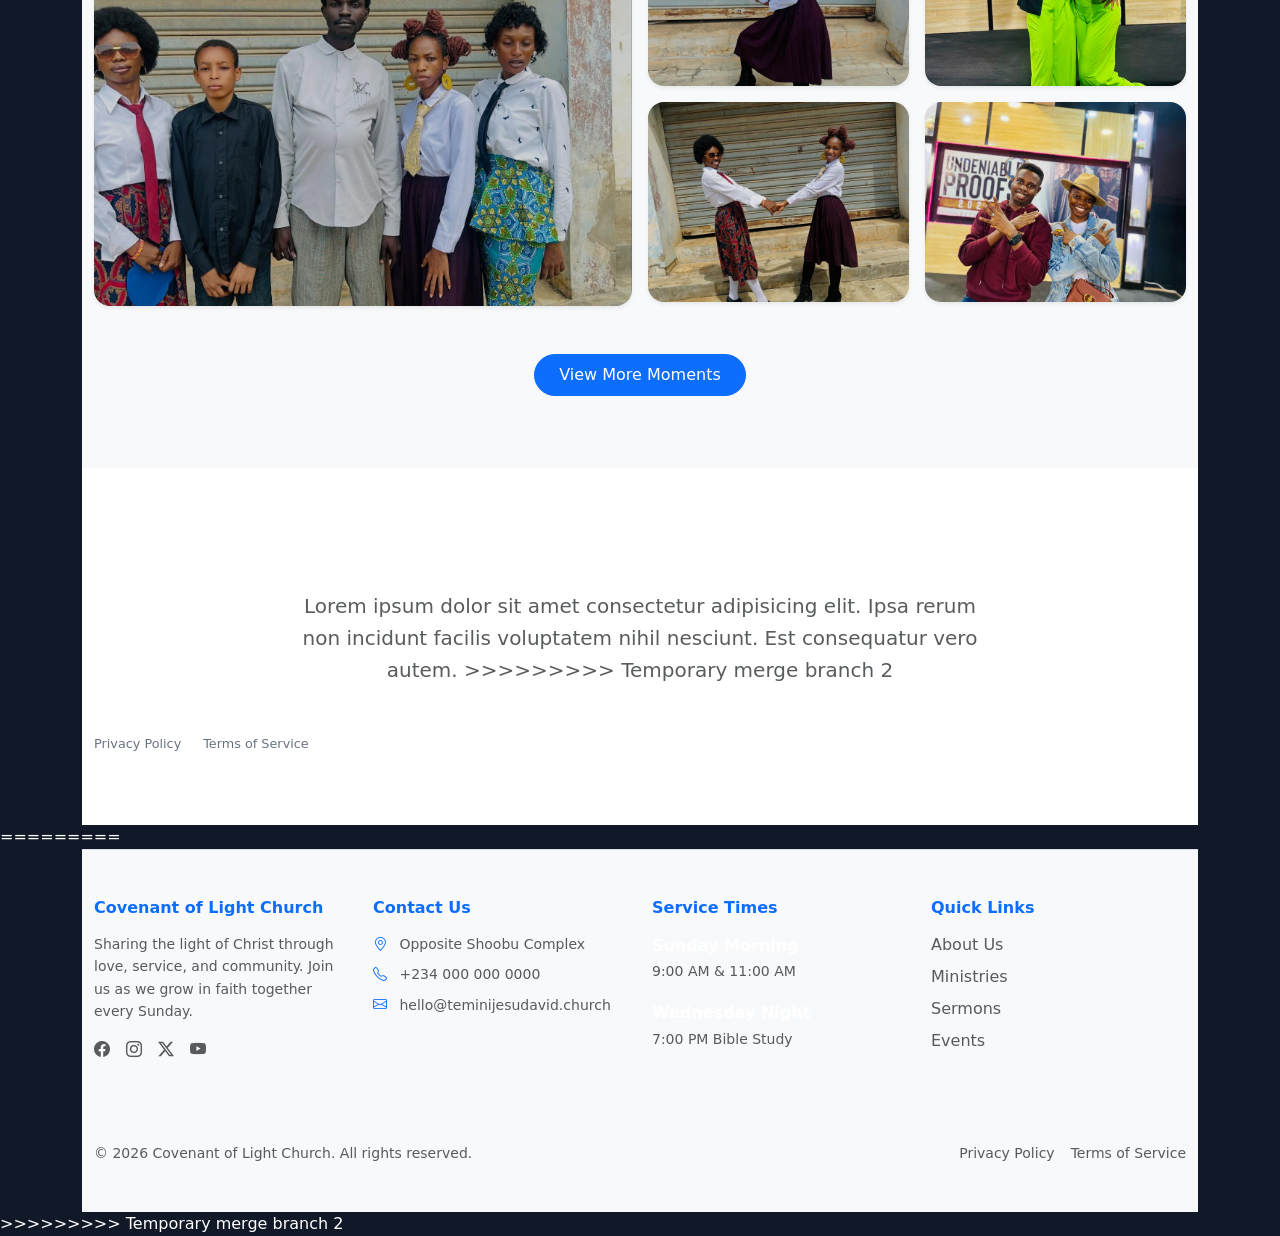
==== commit 77c74e25: "Merge branch 'merge-israel-updates' of https://github.com/Anny-Tee07/bcc_website into merge-israel-u" ====
--- a/index.html
+++ b/index.html
@@ -395,41 +395,30 @@
         </div>
       </div>
     </section>
-    <section class="cta-section py-5 mb-5">
-      <div class="container py-lg-4">
-        <div class="row g-4">
-          <!-- Prayer -->
-          <div class="col-12 col-lg-6">
-            <div class="cta-card prayer-card">
-              <div class="cta-overlay"></div>
-
-              <div class="cta-content">
-                <div class="cta-icon">
-                  <i class="bi bi-heart-fill"></i>
-                </div>
-
-                <span class="cta-label"> We're Here For You </span>
-
-                <h2>
-                  How Can We Pray
-                  <span>For You?</span>
-                </h2>
-
-                <p>
-                  Our prayer team is dedicated to lifting up your burdens and
-                  celebrating your joys. You are never alone.
-                </p>
-
-                <a
-                  href="#"
-                  class="btn btn-warning rounded-pill px-4 py-3 fw-semibold"
-                >
-                  Submit Prayer Request
-                  <span class="ms-2">→</span>
-                </a>
-              </div>
-            </div>
-          </div>
+    <section class="py-5 mb-5 bg-light" >
+        <div class="container">
+            <div class="row g-0 rounded-4 overflow-hidden shadow-sm">
+
+                <div class="col-lg-6 text-white d-flex align-items-center justify-content-center text-center p-5" style="
+          min-height: 450px;
+          background:
+            linear-gradient(rgba(76, 32, 130, 0.85), rgba(76, 32, 130, 0.85)),
+            url('images/prayer.jpg') center/cover no-repeat;
+        ">
+                    <div>
+                        <div class="mb-3 fs-2"></div>
+                        <h2 class="display-6 fw-bold mb-3">
+                            How Can We Pray for You?
+                        </h2>
+                        <p class="mb-4 text-light">
+                            Our prayer team is dedicated to lifting up your burdens
+                            and celebrating your joys. You are never alone.
+                        </p>
+                        <a href="#" class="btn btn-warning rounded-pill px-4 py-2 fw-semibold">
+                            Submit Prayer Request
+                        </a>
+                    </div>
+                </div>
 
           <!-- Visit -->
           <div class="col-12 col-lg-6">
@@ -1055,9 +1044,468 @@
         <!-- Footer Bottom -->
         <div class="footer-bottom">
 
+<<<<<<<<< Temporary merge branch 1
             <p>
                 © 2026 Covenant of Light Church.
                 All rights reserved.
+=========
+    </div>
+    <section class="py-5 py-lg-6 bg-white" id="about">
+        <div class="container">
+            <div class="row align-items-center gx-4 gx-lg-5 gy-5">
+                <div class="col-12 col-lg-6 order-2 order-lg-1">
+                    <img src="bcc-assets/SaveClip.App_587946395_17942203926082699_3029556151659299031_n.jpg"
+                        alt="Covenant of Light Church" class="img-fluid rounded-4 shadow-sm w-100">
+                </div>
+                <div class="col-12 col-lg-6 order-1 order-lg-2">
+
+                    <p class="text-primary fw-bold text-uppercase mb-2">
+                        Get to know us
+                    </p>
+                    <h2 class="display-5 fw-bold mb-4">About Us</h2>
+                    <p class="lead text-muted mb-3">Lorem ipsum dolor sit amet, consectetur adipiscing elit. Nullam
+                        auctor,
+                        nisl eget ultricies tincidunt, nunc nisl aliquam nisl, eget ultricies nunc nisl eget nunc.</p>
+                    <p class="text-secondary mb-4">Lorem ipsum dolor sit amet consectetur adipisicing elit. Architecto
+                        doloribus et eveniet corrupti optio nesciunt nostrum magni labore deleniti explicabo, cum
+                        consequuntur suscipit quia a.</p>
+                    <a href="#" class="btn btn-outline-primary rounded-pill px-4">Learn More</a>
+                </div>
+            </div>
+        </div>
+    </section>
+    <section class="py-5 py-lg-6" id="events">
+        <div class="container">
+            <div class="text-center mb-5">
+
+                <p class="text-primary fw-bold text-uppercase mb-2">
+                    What we are doing next
+                </p>
+                <h1 class="display-5 fw-bold mb-3">Our Upcoming Events</h1>
+                <p class="lead text-muted mx-auto" style="max-width: 600px;">Lorem ipsum dolor sit amet consectetur
+                    adipisicing elit. Reprehenderit, eligendi.</p>
+            </div>
+            <div class="event-card d-flex gap-4 justify-content-center flex-wrap">
+                <div class="card" style="width: 18rem;">
+                    <img src="bcc-assets/SaveClip.App_588205910_17942203770082699_1205230786587641914_n.jpg"
+                        class="card-img-top" alt="...">
+                    <div class="card-body">
+                        <h5 class="card-title fw-bold">Sunday Service</h5>
+                        <p class="card-text">Lorem ipsum dolor sit amet consectetur adipisicing elit. Minima, a nisi.
+                            Commodi sequi unde cupiditate!</p>
+                        <p> 9am Sundays</p>
+                        <a href="#" class="btn btn-primary fw-bold">Join Us</a>
+                    </div>
+                </div>
+                <div class="card" style="width: 18rem;">
+                    <img src="bcc-assets/SaveClip.App_587759559_17942203872082699_3837890357059474036_n.jpg"
+                        class="card-img-top" alt="...">
+                    <div class="card-body">
+                        <h5 class="card-title fw-bold">By A Prophet</h5>
+                        <p class="card-text">Lorem ipsum dolor sit amet consectetur adipisicing elit. Minima, a nisi.
+                            Commodi sequi unde cupiditate!</p>
+                        <p> Every last Thursday of the month</p>
+                        <a href="#" class="btn btn-primary fw-bold">Join Us</a>
+                    </div>
+                </div>
+
+                <div class="card" style="width: 18rem;">
+                    <img src="bcc-assets/SaveClip.App_523003968_17927526804082699_8127431837644339091_n.jpg"
+                        class="card-img-top" alt="...">
+                    <div class="card-body">
+                        <h5 class="card-title fw-bold">The Joy Encounter</h5>
+                        <p class="card-text">Lorem ipsum, dolor sit amet consectetur adipisicing elit. Qui, ex? Nihil
+                            inventore dicta asperiores excepturi!</p>
+                        <p>November 2026</p>
+                        <a href="#" class="btn btn-primary 
+                        /
+                        fw-bold">Join Us</a>
+                    </div>
+                </div>
+
+
+            </div>
+        </div>
+    </section>
+    <section class="py-5 mb-5 bg-light">
+        <div class="container">
+            <div class="row g-0 rounded-4 overflow-hidden shadow-sm">
+
+                <div class="col-lg-6 text-white d-flex align-items-center justify-content-center text-center p-5" style="
+          min-height: 450px;
+          background:
+            linear-gradient(rgba(76, 32, 130, 0.85), rgba(76, 32, 130, 0.85)),
+            url('images/prayer.jpg') center/cover no-repeat;
+        ">
+                    <div>
+                        <div class="mb-3 fs-2"></div>
+                        <h2 class="display-6 fw-bold mb-3">
+                            How Can We Pray for You?
+                        </h2>
+                        <p class="mb-4 text-light">
+                            Our prayer team is dedicated to lifting up your burdens
+                            and celebrating your joys. You are never alone.
+                        </p>
+                        <a href="#" class="btn btn-warning rounded-pill px-4 py-2 fw-semibold">
+                            Submit Prayer Request
+                        </a>
+                    </div>
+                </div>
+
+                <div class="col-lg-6 d-flex align-items-center justify-content-center text-center p-5" style="
+          min-height: 450px;
+          background:
+            linear-gradient(rgba(248,245,235,0.92), rgba(248,245,235,0.92)),
+            url('bcc-assets/SaveClip.App_587759559_17942203872082699_3837890357059474036_n.jpg') center/cover no-repeat;
+        ">
+                    <div>
+                        <div class="mb-3 fs-2 text-primary"></div>
+                        <h2 class="display-6 fw-bold text-dark mb-3">
+                            Planning to Visit?
+                        </h2>
+                        <p class="mb-4 text-muted">
+                            Let us know you’re coming. We’ll have a warm welcome
+                            ready for you and help answer any questions about our services.
+                        </p>
+                        <a href="#" class="btn btn-outline-primary rounded-pill px-4 py-2 fw-semibold">
+                            Plan Your Visit
+                        </a>
+                    </div>
+                </div>
+
+            </div>
+        </div>
+    </section>
+    <section class="py-5 bg-light">
+
+        <div class="container py-4">
+            <div class="text-center mb-5">
+                <p class="text-primary fw-bold text-uppercase mb-2">
+                    Our Leadership
+                </p>
+                <h2 class="fw-bold display-6">
+                    Meet Our Convener
+                </h2>
+                <p class="text-secondary mx-auto" style="max-width: 650px;">
+                    Get to know the person helping lead our church community
+                    with faith, vision and purpose.
+                </p>
+            </div>
+            <div class="row align-items-center g-5">
+                <div class="col-lg-5">
+                    <div class="position-relative">
+                        <img src="bcc-assets/SaveClip.App_547821580_17933833947082699_8825497439943768894_n.jpg"
+                            alt="Our Convener" class="img-fluid rounded-4 shadow w-100"
+                            style="max-height: 550px; object-fit: cover;">
+
+                    </div>
+
+                </div>
+                <div class="col-lg-7">
+                    <p class="text-primary fw-semibold mb-2">
+                        THE CONVENER
+                    </p>
+                    <h3 class="fw-bold display-6 mb-3">
+                        Pastor David Teminijesu
+                    </h3>
+                    <p class="text-secondary lh-lg">
+                        Welcome to Covenant of Light Church. Our convener,
+                        Pastor David Teminijesu , is passionate about building a
+                        Christ-centered community where people can grow in
+                        faith, discover purpose and serve others.
+                    </p>
+
+                    <p class="text-secondary lh-lg">
+                        Through dedicated leadership and a heart for people,
+                        he continues to help shape the vision of
+                        Covenant of Light and create a place where everyone
+                        can encounter God and find a sense of belonging.
+                    </p>
+
+                    <div class="border-start border-primary border-4 ps-3 my-4">
+                        <p class="fst-italic mb-0">
+                            "God has called us to raise excellent saints......"
+                        </p>
+                    </div>
+
+                    <a href="#" class="btn btn-primary rounded-pill px-4 py-2">
+                        Read Full Story
+                    </a>
+                </div>
+            </div>
+        </div>
+
+    </section>
+    <section class="py-5" id="ministry">
+        <div class="container py-4">
+            <div class="text-center mb-5">
+
+                <p class="text-primary fw-bold text-uppercase mb-2">
+                    Get Involved
+                </p>
+
+                <h2 class="fw-bold display-6">
+                    Our Ministries
+                </h2>
+
+                <p class="text-secondary mx-auto" style="max-width: 650px;">
+                    There is a place for everyone to serve, connect and grow.
+                    Discover the different units that make up our church community.
+                </p>
+
+            </div>
+            <div class="row g-4">
+                <div class="col-md-6 col-lg-3">
+
+                    <div class="card h-100 border-0 shadow-sm rounded-4 text-center p-4">
+
+                        <div class="mx-auto mb-4 d-flex align-items-center justify-content-center
+                                bg-primary bg-opacity-10 rounded-circle" style="width: 70px; height: 70px;">
+                            <div class="fs-1 mb-3">🙏</div>
+
+                        </div>
+                        <h4 class="fw-bold">
+                            Prayer Unit
+                        </h4>
+                        <p class="text-secondary">
+                            A dedicated team committed to prayer, intercession
+                            and seeking God's direction for our church and community.
+                        </p>
+                        <a href="#" class="btn btn-outline-primary rounded-pill px-4 py-2 fw-semibold">
+                            Learn More
+                        </a>
+                    </div>
+                </div>
+                <div class="col-md-6 col-lg-3">
+
+                    <div class="card h-100 border-0 shadow-sm rounded-4 text-center p-4">
+
+                        <div class="mx-auto mb-4 d-flex align-items-center justify-content-center
+                                bg-primary bg-opacity-10 rounded-circle" style="width: 70px; height: 70px;">
+                            <div class="fs-1 mb-3">🕊️</div>
+                        </div>
+
+                        <h4 class="fw-bold">
+                            Sanctuary Unit
+                        </h4>
+
+                        <p class="text-secondary">
+                            Helping create a welcoming, peaceful and organized
+                            environment where everyone can worship comfortably.
+                        </p>
+                        <a href="#" class="btn btn-outline-primary rounded-pill px-4 py-2 fw-semibold">
+                            Learn More
+                        </a>
+                    </div>
+                </div>
+                <div class="col-md-6 col-lg-3">
+
+                    <div class="card h-100 border-0 shadow-sm rounded-4 text-center p-4">
+
+                        <div class="mx-auto mb-4 d-flex align-items-center justify-content-center
+                                bg-primary bg-opacity-10 rounded-circle" style="width: 70px; height: 70px;">
+
+                            <div class="fs-1 mb-3">🎥</div>
+                        </div>
+
+                        <h4 class="fw-bold">
+                            Media Unit
+                        </h4>
+
+                        <p class="text-secondary">
+                            Helping create a welcoming, peaceful and organized
+                            environment where everyone can worship comfortably.
+                        </p>
+                        <a href="#" class="btn btn-outline-primary rounded-pill px-4 py-2 fw-semibold">
+                            Learn More
+                        </a>
+                    </div>
+                </div>
+                <!-- <div class="col-md-6 col-lg-3">
+                    <div class="card h-100 border-0 shadow-sm rounded-4 text-center p-4">
+
+                        <div class="mx-auto mb-4 d-flex align-items-center justify-content-center
+                                bg-primary bg-opacity-10 rounded-circle" style="width: 70px; height: 70px;">
+
+
+                            <img src="bcc-assets/SaveClip.App_548899195_17933833854082699_6763961500948215499_n.jpg" alt="prayer-icon"
+                                style="width: 18rem; height: 12rem; border-radius: 50px; margin-bottom: 100px; margin-top: 30px;">
+                        </div>
+
+                        <h4 class="fw-bold">
+                            Media Unit
+                        </h4>
+
+                        <p class="text-secondary">
+                            Using creativity and technology to share our worship,
+                            messages and church activities with a wider audience.
+                        </p>
+
+                        <a href="#" class="btn btn-outline-primary rounded-pill px-4 py-2 fw-semibold">
+                            Learn More
+                        </a>
+
+                    </div>
+
+                </div> -->
+
+                <div class="col-md-6 col-lg-3">
+
+                    <div class="card h-100 border-0 shadow-sm rounded-4 text-center p-4">
+
+                        <div class="mx-auto mb-4 d-flex align-items-center justify-content-center
+                                bg-primary bg-opacity-10 rounded-circle" style="width: 70px; height: 70px;">
+                            <div class="fs-1 mb-3">🎵</div>
+                        </div>
+
+                        <h4 class="fw-bold">
+                            Music & Choir
+                        </h4>
+
+                        <p class="text-secondary">
+                            Leading the congregation in worship through music,
+                            song and a heart devoted to glorifying God.
+                        </p>
+
+                        <a href="#" class="btn btn-outline-primary rounded-pill px-4 py-2 fw-semibold">
+                            Learn More
+                        </a>
+
+                    </div>
+
+                </div>
+
+            </div>
+
+        </div>
+
+    </section>
+    <div class="container text-center py-5" id="sermons">
+
+        <p class="text-primary fw-bold text-uppercase mb-2">
+            Listen with us
+        </p>
+        <h2 class="display-5 fw-bold mb-3">Watch Our Sermons</h2>
+        <p class="lead text-muted mx-auto" style="max-width: 700px;">Lorem ipsum dolor, sit amet consectetur adipisicing
+            elit. Eligendi aliquid rerum ratione nemo distinctio odit
+            est culpa qui iure? Ad, numquam? Mollitia molestiae ratione pariatur natus repellendus tempore reiciendis
+            maxime.</p>
+    </div>
+
+    <section class="py-5 py-lg-6 bg-light">
+        <div class="container">
+            <div class="row">
+                <div class="col-12 col-lg-8">
+                    <div class="d-flex gap-3 pb-4 mb-4 border-bottom">
+                        <img src="bcc-assets/SaveClip.App_589120305_17942203803082699_1785629103924585609_n.jpg"
+                            class="rounded-3 flex-shrink-0" width="110" height="70" alt="Sermon 1"
+                            style="object-fit: cover;">
+                        <div class="flex-grow-1">
+                            <small class="text-uppercase text-primary fw-semibold d-block">May 5, 2026</small>
+                            <h6 class="fw-bold mb-1">The Power of Persistent Prayer</h6>
+                            <small class="text-muted">42 min • Pastor David Teminijesu</small>
+                        </div>
+                    </div>
+                    <div class="d-flex gap-3 pb-4 mb-4 border-bottom">
+                        <img src="bcc-assets/SaveClip.App_589069326_17942203842082699_8927773287282173419_n.jpg"
+                            class="rounded-3 flex-shrink-0" width="110" height="70" alt="Sermon 2"
+                            style="object-fit: cover;">
+                        <div class="flex-grow-1">
+                            <small class="text-uppercase text-primary fw-semibold d-block">May 5, 2026</small>
+                            <h6 class="fw-bold mb-1">The Power of Persistent Prayer</h6>
+                            <small class="text-muted">42 min • Pastor Tunde Johnson</small>
+                        </div>
+                    </div>
+                    <div class="d-flex gap-3 pb-4 mb-4 border-bottom">
+                        <img src="bcc-assets/SaveClip.App_588840946_17942203824082699_8627080490401221457_n.jpg"
+                            class="rounded-3 flex-shrink-0" width="110" height="70" alt="Sermon 3"
+                            style="object-fit: cover;">
+                        <div class="flex-grow-1">
+                            <small class="text-uppercase text-primary fw-semibold d-block">May 5, 2026</small>
+                            <h6 class="fw-bold mb-1">The Power of Persistent Prayer</h6>
+                            <small class="text-muted">42 min • Pastor Tunde Johnson</small>
+                        </div>
+                    </div>
+                    <div class="d-flex gap-3 pb-4 mb-4 border-bottom">
+                        <img src="bcc-assets/SaveClip.App_548870403_17933833824082699_6475995996761671218_n.jpg"
+                            class="rounded-3 flex-shrink-0" width="110" height="70" alt="Sermon 4"
+                            style="object-fit: cover;">
+                        <div class="flex-grow-1">
+                            <small class="text-uppercase text-primary fw-semibold d-block">May 5, 2026</small>
+                            <h6 class="fw-bold mb-1">The Power of Persistent Prayer</h6>
+                            <small class="text-muted">42 min • Pastor Tunde Johnson</small>
+                        </div>
+                    </div>
+                </div>
+            </div>
+        </div>
+    </section>
+
+    <section class="py-5 bg-light" id="gallery">
+        <div class="container py-4">
+            <div class="text-center mb-5">
+                <p class="text-primary fw-bold text-uppercase mb-2">
+                    Moments With Us
+                </p>
+
+                <h2 class="fw-bold display-6">
+                    Life at Covenant of Light
+                </h2>
+
+                <p class="text-secondary mx-auto" style="max-width: 650px;">
+                    Take a glimpse into our worship, fellowship, celebrations
+                    and the moments we share together as a church family.
+                </p>
+
+            </div>
+            <div class="row g-3">
+                <div class="col-lg-6">
+                    <img src="bcc-assets/SaveClip.App_588630435_17942203833082699_5519507931674446314_n.jpg"
+                        alt="Worship at Covenant of Light Church" class="img-fluid w-100 rounded-4 shadow-sm"
+                        style="height: 420px; object-fit: cover;">
+                </div>
+                <div class="col-lg-3 col-md-6">
+
+                    <img src="bcc-assets/SaveClip.App_589163096_17942203794082699_2464735970967230007_n.jpg"
+                        alt="Church gathering" class="img-fluid w-100 rounded-4 shadow-sm mb-3"
+                        style="height: 200px; object-fit: cover;">
+
+                    <img src="bcc-assets/SaveClip.App_589120305_17942203803082699_1785629103924585609_n.jpg"
+                        alt="Church worship" class="img-fluid w-100 rounded-4 shadow-sm"
+                        style="height: 200px; object-fit: cover;">
+
+                </div>
+                <div class="col-lg-3 col-md-6">
+
+                    <img src="bcc-assets/IMG-20260805-WA0022.jpg" alt="Church fellowship"
+                        class="img-fluid w-100 rounded-4 shadow-sm mb-3" style="height: 200px; object-fit: cover;">
+
+                    <img src="bcc-assets/SaveClip.App_521879291_17927526930082699_8237539527792917255_n.jpg"
+                        alt="Church event" class="img-fluid w-100 rounded-4 shadow-sm"
+                        style="height: 200px; object-fit: cover;">
+
+                </div>
+
+            </div>
+            <div class="text-center mt-5">
+
+                <a href="#" class="btn btn-primary rounded-pill px-4 py-2">
+                    View More Moments
+                </a>
+
+            </div>
+
+        </div>
+
+    </section>
+
+
+    <section class="connected-section py-5 py-lg-6 bg-white">
+        <div class="container text-center">
+            <h2 class="display-5 fw-bold mb-3">Stay Connected</h2>
+            <p class="lead text-muted mx-auto mb-5" style="max-width: 700px;">Lorem ipsum dolor sit amet consectetur
+                adipisicing elit. Ipsa rerum non incidunt facilis voluptatem nihil nesciunt. Est consequatur vero autem.
+>>>>>>>>> Temporary merge branch 2
             </p>
 
             <div class="footer-bottom-links">
@@ -1073,8 +1521,102 @@
             </div>
 
         </div>
+<<<<<<<<< Temporary merge branch 1
 
     </div>
+=========
+    </section>
+    <section>
+        <div class="container">
+            <footer class="bg-light pt-5 pt-lg-6 pb-4 pb-lg-5 border-top">
+                <div class="container">
+                    <div class="row g-4 mb-5">
+                        <div class="col-12 col-md-6 col-lg-3">
+                            <h6 class="fw-bold text-primary mb-3">Covenant of Light Church</h6>
+                            <p class="text-muted small">
+                                Sharing the light of Christ through love, service, and community.
+                                Join us as we grow in faith together every Sunday.
+                            </p>
+                            <div class="d-flex gap-3 mt-3">
+                                <a href="#" class="text-muted text-decoration-none" aria-label="Facebook"><i
+                                        class="bi bi-facebook"></i></a>
+                                <a href="#" class="text-muted text-decoration-none" aria-label="Instagram"><i
+                                        class="bi bi-instagram"></i></a>
+                                <a href="#" class="text-muted text-decoration-none" aria-label="Twitter"><i
+                                        class="bi bi-twitter-x"></i></a>
+                                <a href="#" class="text-muted text-decoration-none" aria-label="YouTube"><i
+                                        class="bi bi-youtube"></i></a>
+                            </div>
+                        </div>
+                        <div class="col-12 col-md-6 col-lg-3">
+                            <h6 class="fw-bold text-primary mb-3">Contact Us</h6>
+                            <p class="text-muted small mb-2">
+                                <i class="bi bi-geo-alt me-2 text-primary"></i>
+                                Opposite Shoobu Complex
+                            </p>
+                            <p class="text-muted small mb-2">
+                                <i class="bi bi-telephone me-2 text-primary"></i>
+                                +234 000 000 0000
+                            </p>
+                            <p class="text-muted small">
+                                <i class="bi bi-envelope me-2 text-primary"></i>
+                                hello@teminijesudavid.church
+                            </p>
+                        </div>
+                        <div class="col-12 col-md-6 col-lg-3">
+                            <h6 class="fw-bold text-primary mb-3">Service Times</h6>
+                            <p class="mb-3">
+                                <span class="fw-semibold d-block">Sunday Morning</span>
+                                <small class="text-muted">9:00 AM & 11:00 AM</small>
+                            </p>
+                            <p class="mb-0">
+                                <span class="fw-semibold d-block">Wednesday Night</span>
+                                <small class="text-muted">7:00 PM Bible Study</small>
+                            </p>
+                        </div>
+                        <div class="col-12 col-md-6 col-lg-3">
+                            <h6 class="fw-bold text-primary mb-3">Quick Links</h6>
+                            <ul class="list-unstyled">
+                                <li class="mb-2"><a href="#about" class="text-muted text-decoration-none">About Us</a>
+                                </li>
+                                <li class="mb-2"><a href="#ministry"
+                                        class="text-muted text-decoration-none">Ministries</a></li>
+                                <li class="mb-2"><a href="#sermons" class="text-muted text-decoration-none">Sermons</a>
+                                </li>
+                                <li class="mb-2"><a href="#events" class="text-muted text-decoration-none">Events</a>
+                                </li>
+                            </ul>
+                        </div>
+                    </div>
+                    <hr class="my-4">
+                    <div
+                        class="d-flex flex-column flex-md-row justify-content-between align-items-center small text-muted gap-3">
+                        <p class="mb-0 text-center text-md-start">© 2026 Covenant of Light Church. All rights reserved.
+                        </p>
+                        <div class="d-flex gap-3">
+                            <a href="#" class="text-muted text-decoration-none">Privacy Policy</a>
+                            <a href="#" class="text-muted text-decoration-none">Terms of Service</a>
+                        </div>
+                    </div>
+                </div>
+            </footer>
+        </div>
+    </section>
+
+    <script src="bcc-script.js"></script>
+    <script src="https://cdn.jsdelivr.net/npm/bootstrap@5.3.3/dist/js/bootstrap.bundle.min.js"></script>
+    <!-- <script src="https://cdn.jsdelivr.net/npm/bootstrap@5.3.8/dist/js/bootstrap.bundle.min.js"
+        integrity="sha384-FKyoEForCGlyvwx9Hj09JcYn3nv7wiPVlz7YYwJrWVcXK/BmnVDxM+D2scQbITxI" crossorigin="anonymous">
+        </script> -->
+    <script src="https://cdn.jsdelivr.net/npm/@popperjs/core@2.11.8/dist/umd/popper.min.js"
+        integrity="sha384-I7E8VVD/ismYTF4hNIPjVp/Zjvgyol6VFvRkX/vR+Vc4jQkC+hVqc2pM8ODewa9r"
+        crossorigin="anonymous"></script>
+    <script src="https://cdn.jsdelivr.net/npm/bootstrap@5.3.8/dist/js/bootstrap.min.js"
+        integrity="sha384-G/EV+4j2dNv+tEPo3++6LCgdCROaejBqfUeNjuKAiuXbjrxilcCdDz6ZAVfHWe1Y"
+        crossorigin="anonymous"></script>
+
+</body>
+>>>>>>>>> Temporary merge branch 2
 
 </footer>
 
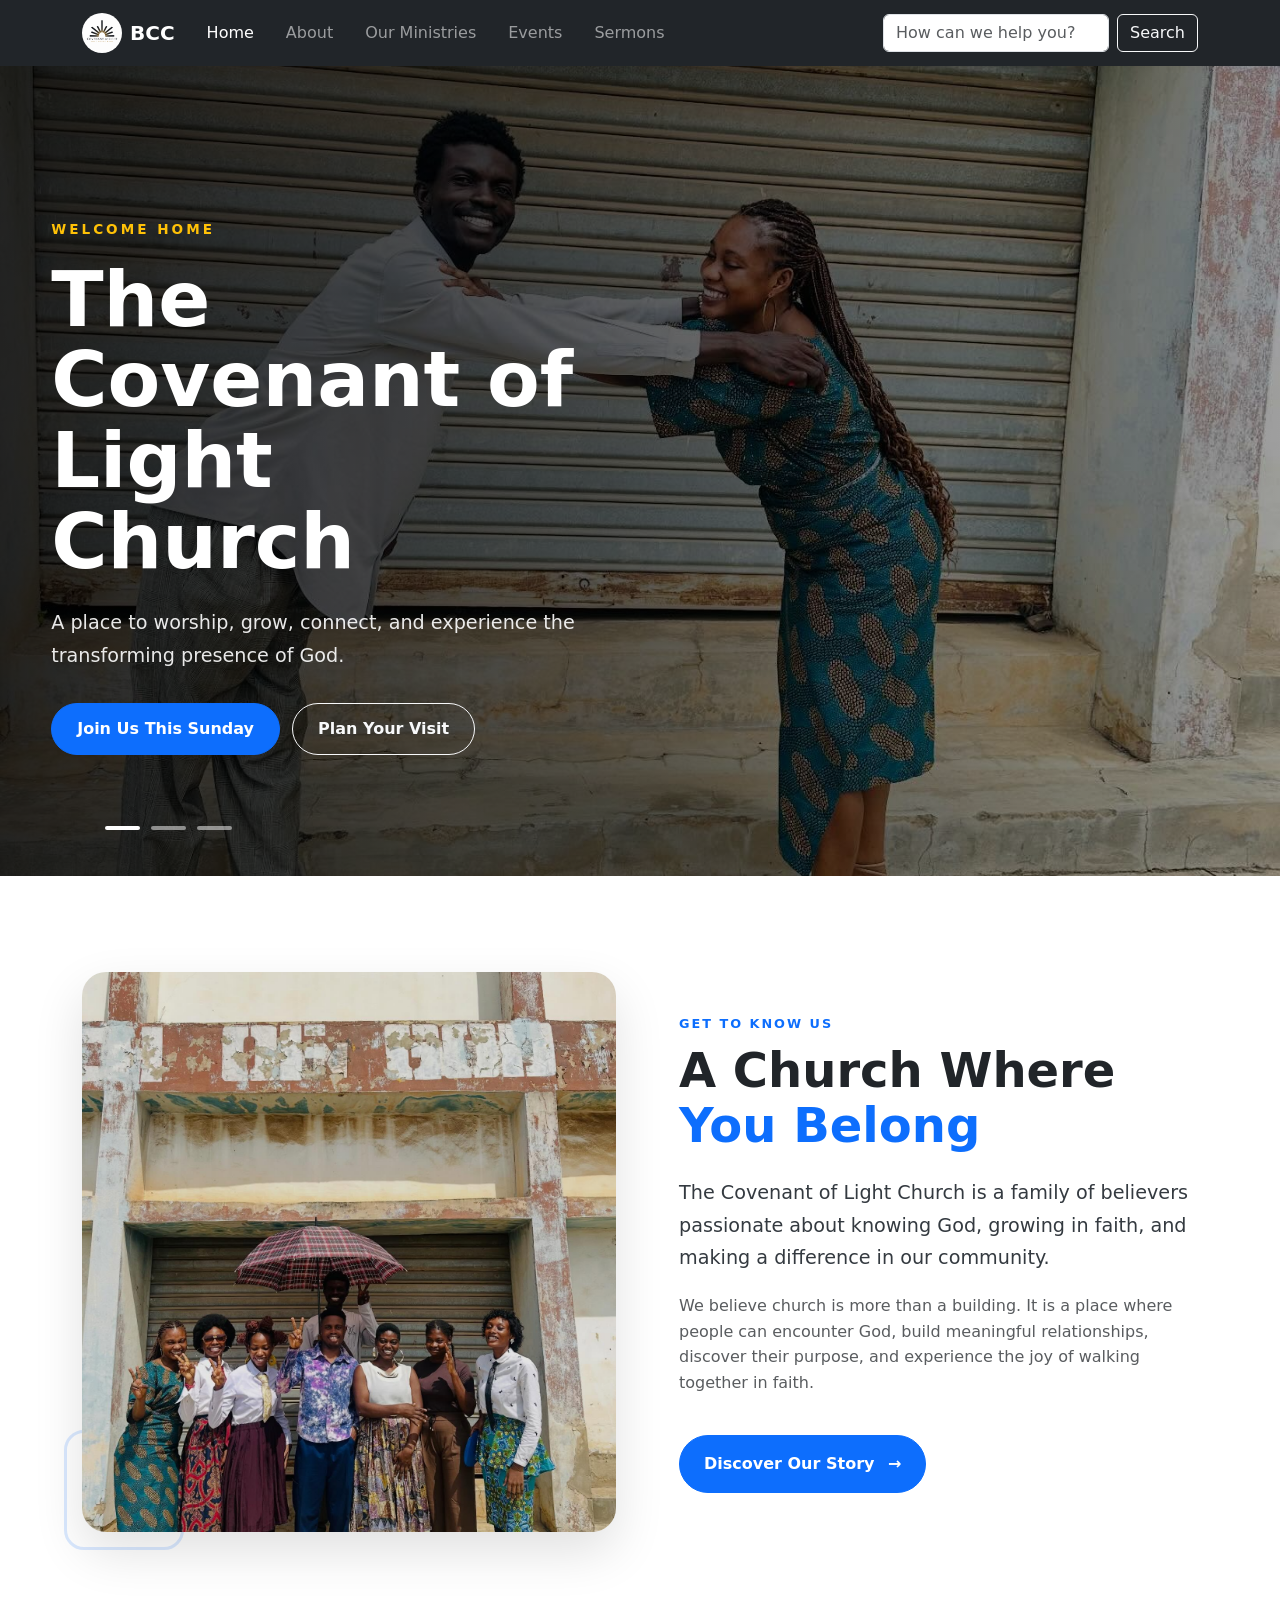
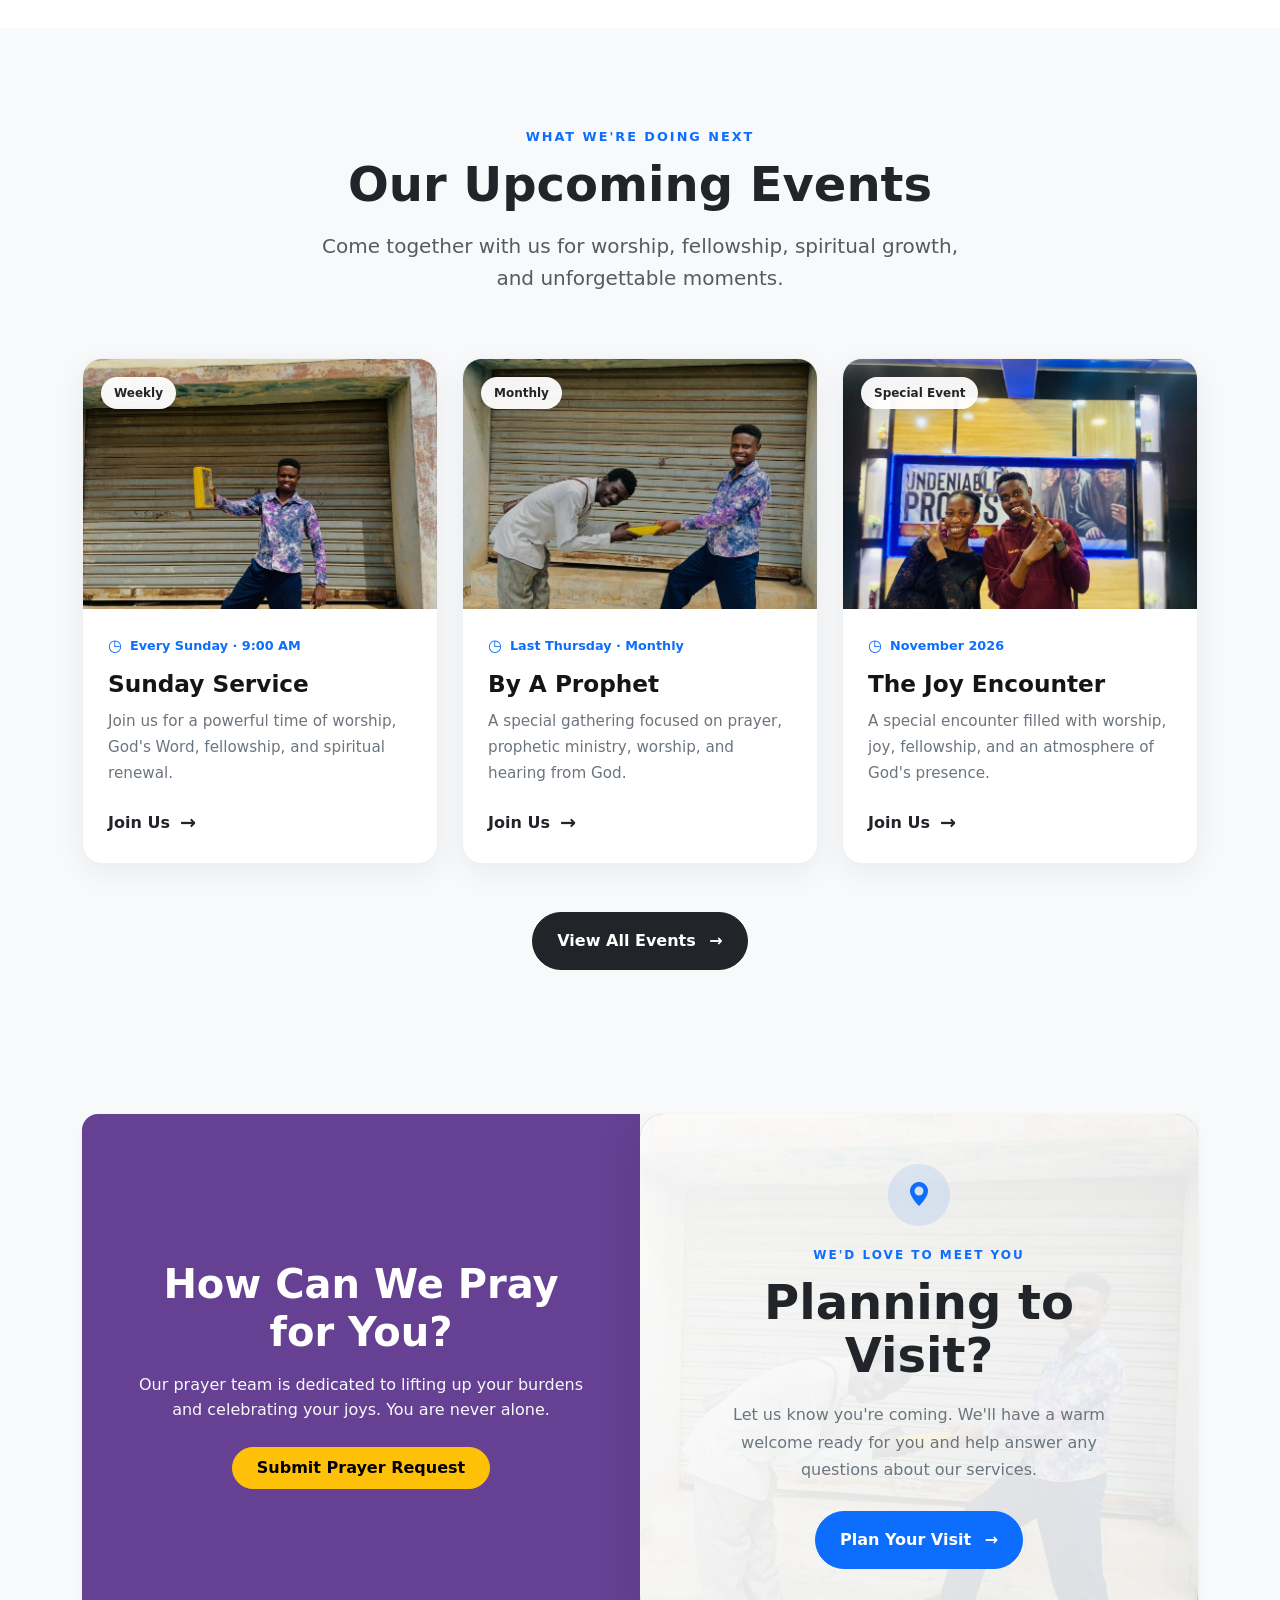
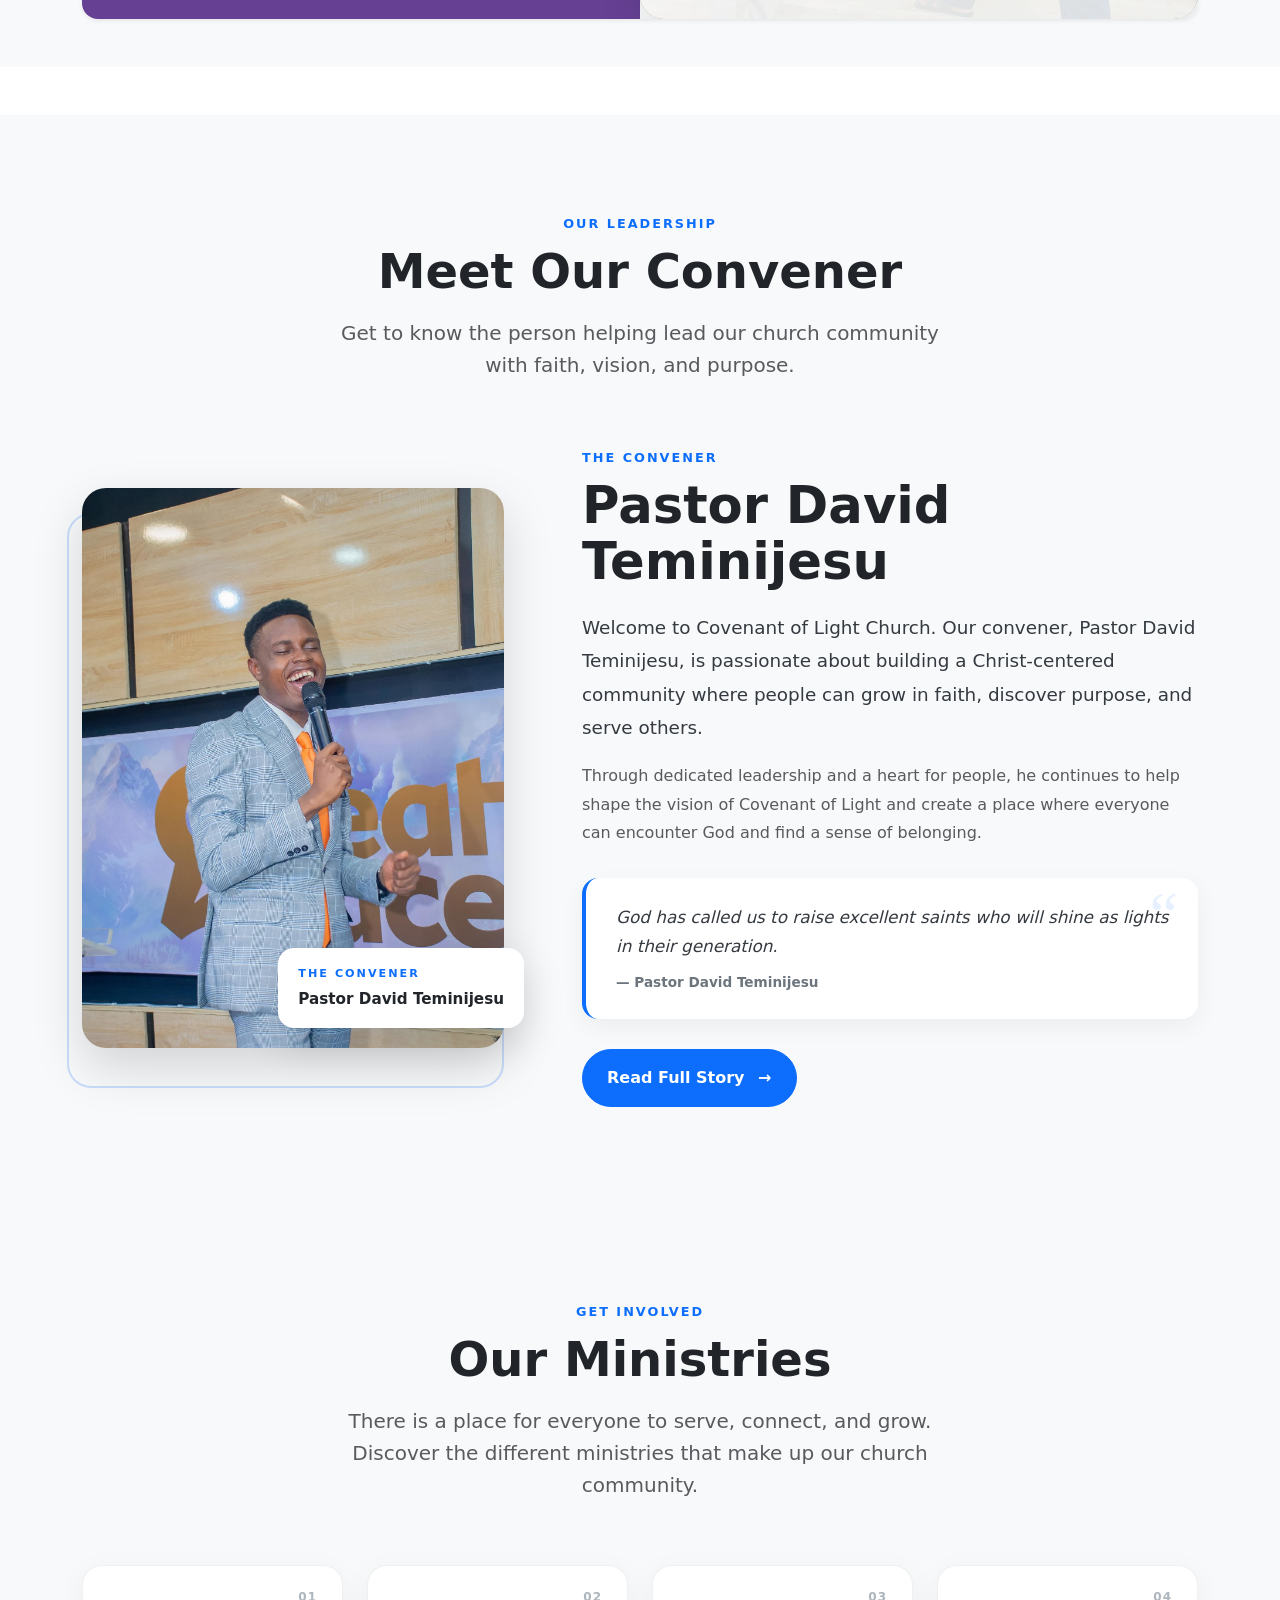
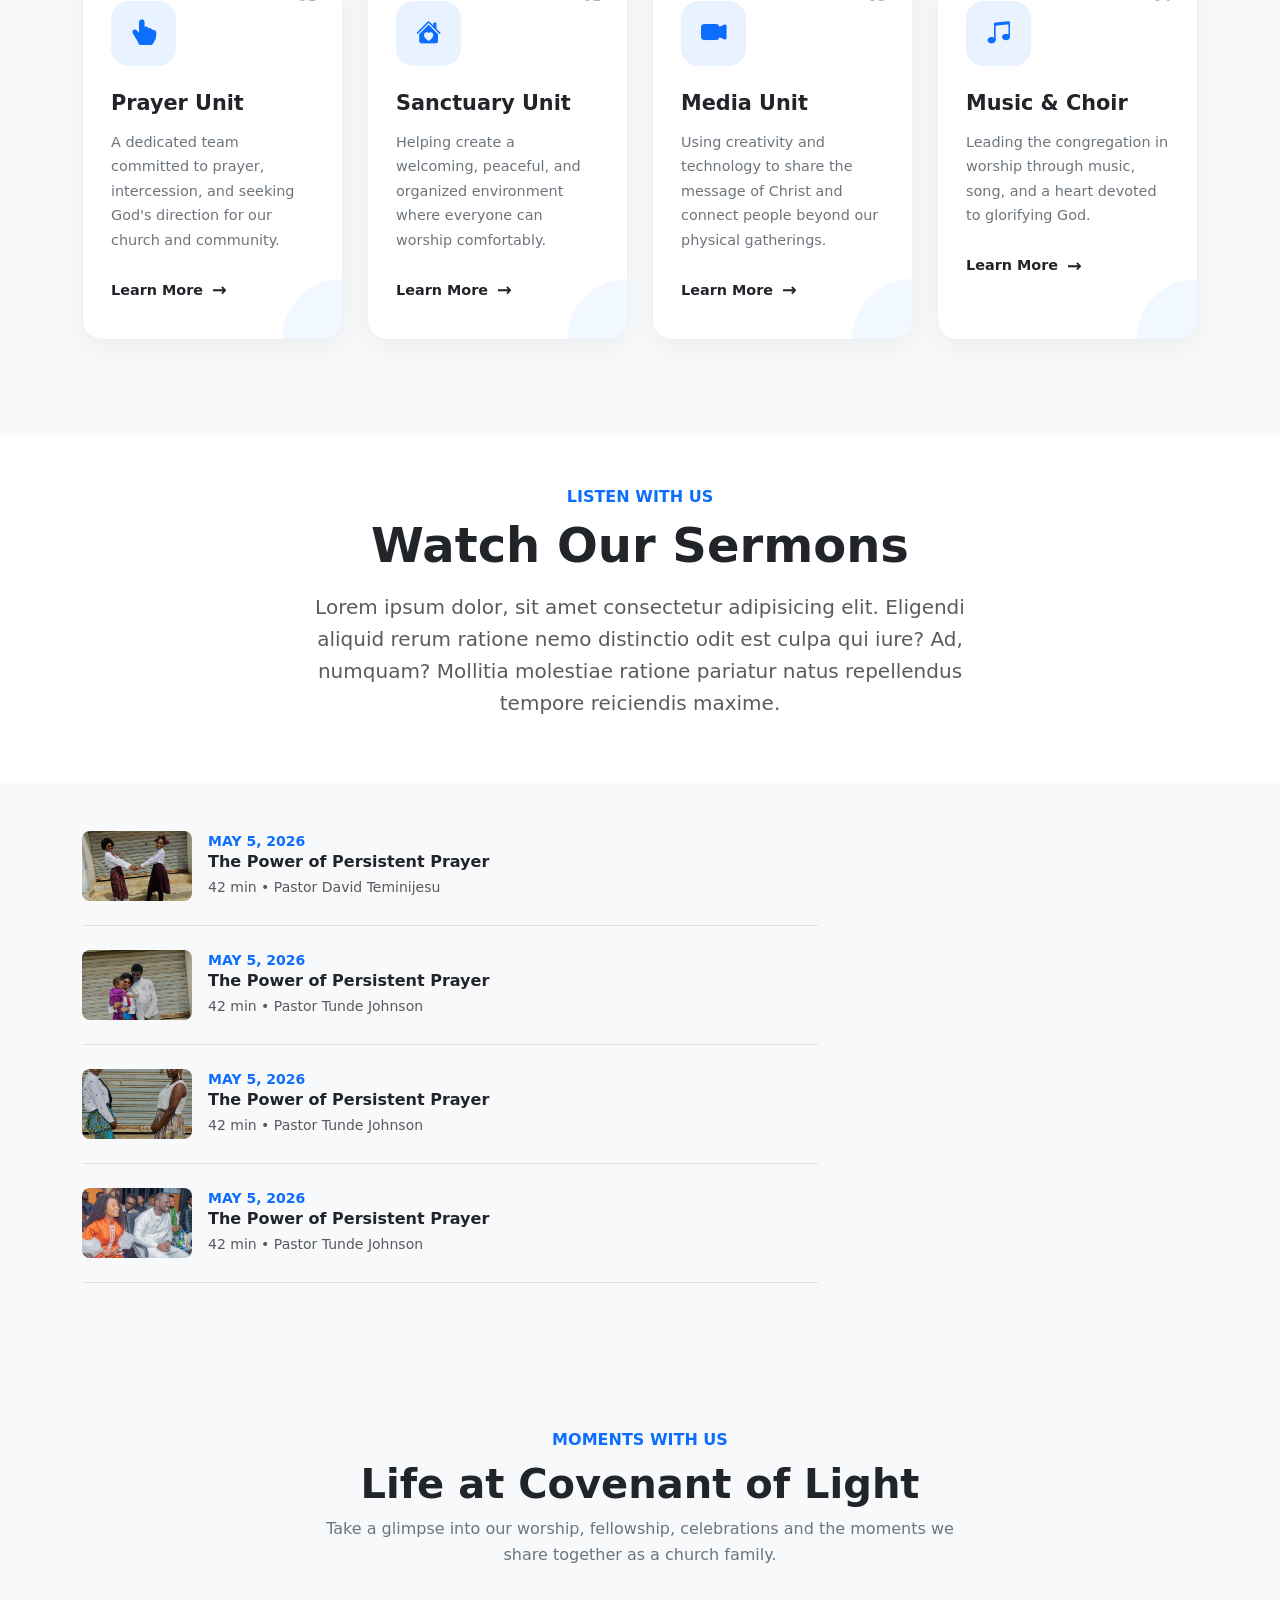
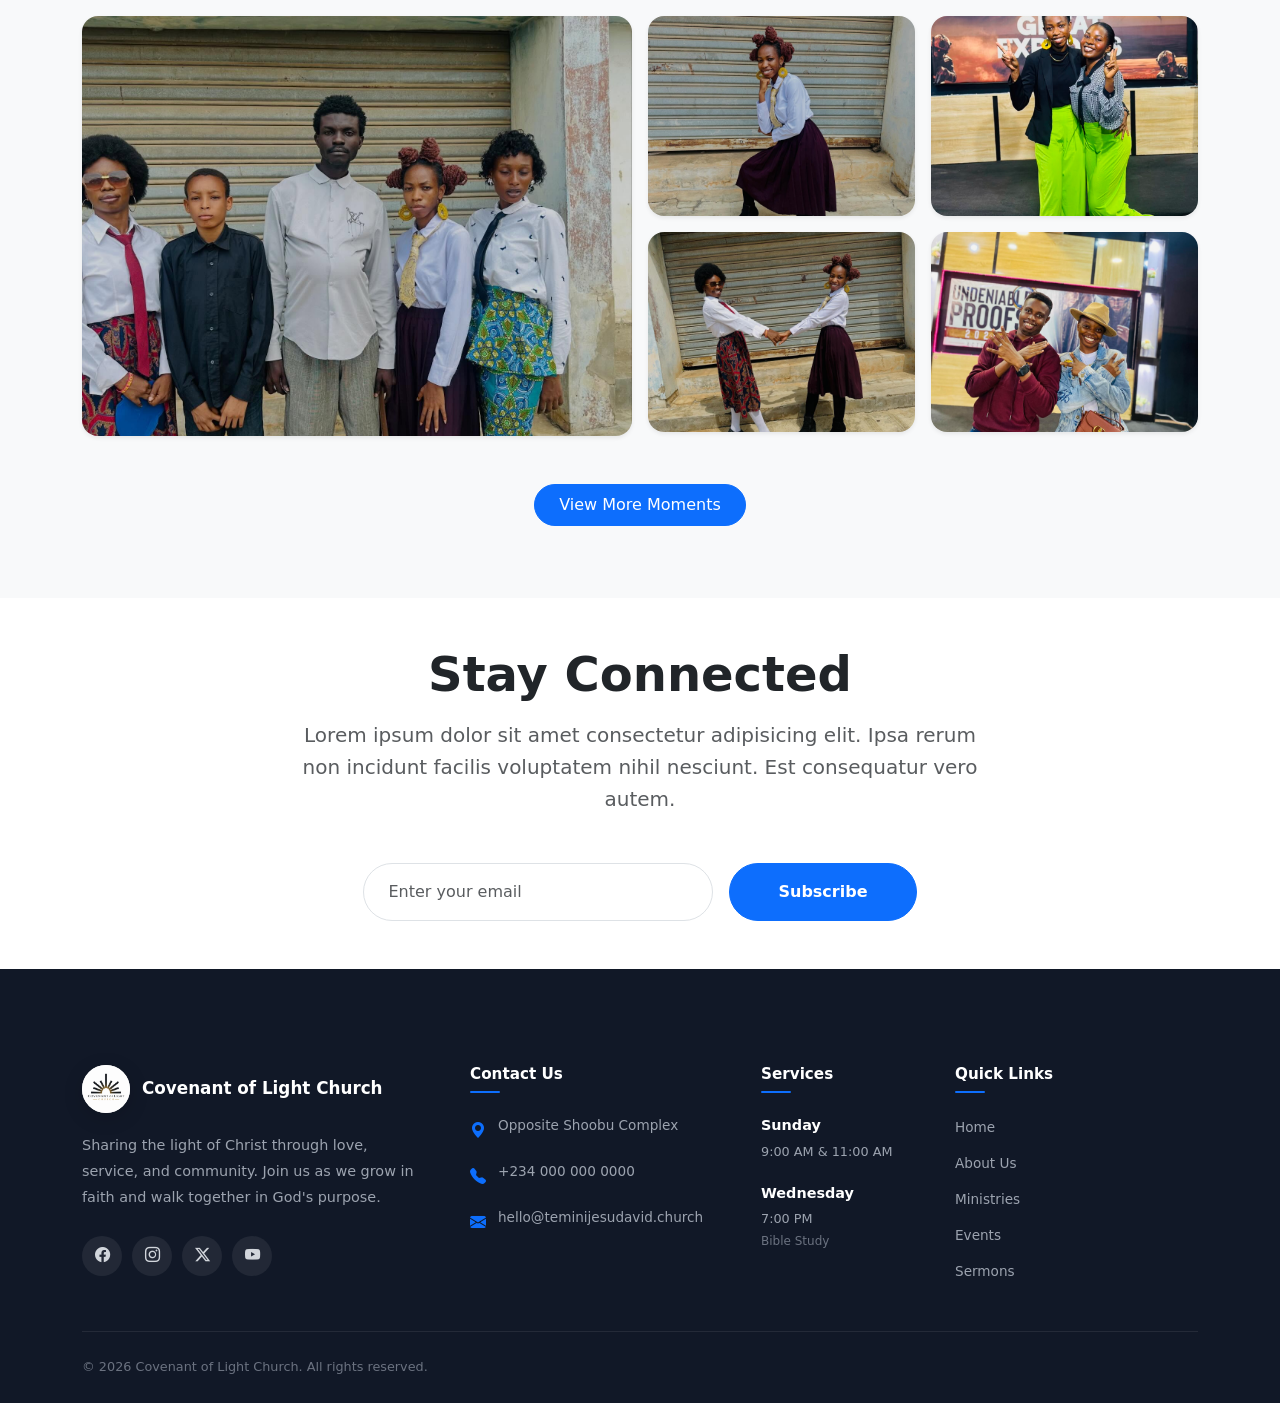
==== commit 2629111a: "New update" ====
--- a/index.html
+++ b/index.html
@@ -1,401 +1,335 @@
 <!doctype html>
 <html lang="en">
-  <head>
+
+<head>
     <meta charset="utf-8" />
     <meta name="viewport" content="width=device-width, initial-scale=1" />
     <title>The Covenant of Light Church</title>
     <link rel="stylesheet" href="index.css" />
-    <link
-      href="https://cdn.jsdelivr.net/npm/bootstrap@5.3.8/dist/css/bootstrap.min.css"
-      rel="stylesheet"
-      integrity="sha384-sRIl4kxILFvY47J16cr9ZwB07vP4J8+LH7qKQnuqkuIAvNWLzeN8tE5YBujZqJLB"
-      crossorigin="anonymous"
-    />
-    <link
-      rel="stylesheet"
-      href="https://cdn.jsdelivr.net/npm/bootstrap-icons@1.11.3/font/bootstrap-icons.min.css"
-    />
-  </head>
-
-  <body>
+    <link href="https://cdn.jsdelivr.net/npm/bootstrap@5.3.8/dist/css/bootstrap.min.css" rel="stylesheet"
+        integrity="sha384-sRIl4kxILFvY47J16cr9ZwB07vP4J8+LH7qKQnuqkuIAvNWLzeN8tE5YBujZqJLB" crossorigin="anonymous" />
+    <link rel="stylesheet" href="https://cdn.jsdelivr.net/npm/bootstrap-icons@1.11.3/font/bootstrap-icons.min.css" />
+</head>
+
+<body>
     <nav class="navbar navbar-expand-lg navbar-dark bg-dark shadow-lg">
-      <div class="container">
-        <!-- Brand / Logo -->
-        <a class="navbar-brand d-flex align-items-center fw-bold" href="#home">
-          <img
-            src="bcc-assets/ChatGPT Image Aug 5, 2026, 03_43_39 PM.png"
-            alt="Church Logo"
-            width="40"
-            height="40"
-            class="rounded-circle me-2"
-          />
-          <span>BCC</span>
-        </a>
-
-        <!-- Mobile Toggle Button -->
-        <button
-          class="navbar-toggler"
-          type="button"
-          data-bs-toggle="collapse"
-          data-bs-target="#mainNavbar"
-          aria-controls="mainNavbar"
-          aria-expanded="false"
-          aria-label="Toggle navigation"
-        >
-          <span class="navbar-toggler-icon"></span>
-        </button>
-
-        <!-- Navbar Content -->
-        <div class="collapse navbar-collapse" id="mainNavbar">
-          <!-- Navigation Links -->
-          <ul class="navbar-nav me-auto mb-2 mb-lg-0">
-            <li class="nav-item">
-              <a class="nav-link active mx-lg-2" href="#home"> Home </a>
-            </li>
-
-            <li class="nav-item">
-              <a class="nav-link mx-lg-2" href="#about"> About </a>
-            </li>
-
-            <li class="nav-item">
-              <a class="nav-link mx-lg-2" href="#ministry"> Our Ministries </a>
-            </li>
-
-            <li class="nav-item">
-              <a class="nav-link mx-lg-2" href="#events"> Events </a>
-            </li>
-
-            <li class="nav-item">
-              <a class="nav-link mx-lg-2" href="#sermons"> Sermons </a>
-            </li>
-          </ul>
-
-          <!-- Search -->
-          <form class="d-flex mt-3 mt-lg-0" role="search">
-            <input
-              class="form-control me-2"
-              type="search"
-              placeholder="How can we help you?"
-              aria-label="Search"
-            />
-
-            <button class="btn btn-outline-light" type="submit">Search</button>
-          </form>
-        </div>
-      </div>
+        <div class="container">
+            <!-- Brand / Logo -->
+            <a class="navbar-brand d-flex align-items-center fw-bold" href="#home">
+                <img src="bcc-assets/ChatGPT Image Aug 5, 2026, 03_43_39 PM.png" alt="Church Logo" width="40"
+                    height="40" class="rounded-circle me-2" />
+                <span>BCC</span>
+            </a>
+
+            <!-- Mobile Toggle Button -->
+            <button class="navbar-toggler" type="button" data-bs-toggle="collapse" data-bs-target="#mainNavbar"
+                aria-controls="mainNavbar" aria-expanded="false" aria-label="Toggle navigation">
+                <span class="navbar-toggler-icon"></span>
+            </button>
+
+            <!-- Navbar Content -->
+            <div class="collapse navbar-collapse" id="mainNavbar">
+                <!-- Navigation Links -->
+                <ul class="navbar-nav me-auto mb-2 mb-lg-0">
+                    <li class="nav-item">
+                        <a class="nav-link active mx-lg-2" href="#home"> Home </a>
+                    </li>
+
+                    <li class="nav-item">
+                        <a class="nav-link mx-lg-2" href="#about"> About </a>
+                    </li>
+
+                    <li class="nav-item">
+                        <a class="nav-link mx-lg-2" href="#ministry"> Our Ministries </a>
+                    </li>
+
+                    <li class="nav-item">
+                        <a class="nav-link mx-lg-2" href="#events"> Events </a>
+                    </li>
+
+                    <li class="nav-item">
+                        <a class="nav-link mx-lg-2" href="#sermons"> Sermons </a>
+                    </li>
+                </ul>
+
+                <!-- Search -->
+                <form class="d-flex mt-3 mt-lg-0" role="search">
+                    <input class="form-control me-2" type="search" placeholder="How can we help you?"
+                        aria-label="Search" />
+
+                    <button class="btn btn-outline-light" type="submit">Search</button>
+                </form>
+            </div>
+        </div>
     </nav>
 
     <!-- Modern Hero Carousel -->
-    <div
-      id="churchHeroCarousel"
-      class="carousel slide carousel-fade"
-      data-bs-ride="carousel"
-      data-bs-interval="6000"
-      data-bs-touch="true"
-      data-bs-pause="hover"
-    >
-      <!-- Slide Indicators -->
-      <div class="carousel-indicators">
-        <button
-          type="button"
-          data-bs-target="#churchHeroCarousel"
-          data-bs-slide-to="0"
-          class="active"
-          aria-current="true"
-          aria-label="Slide 1"
-        ></button>
-
-        <button
-          type="button"
-          data-bs-target="#churchHeroCarousel"
-          data-bs-slide-to="1"
-          aria-label="Slide 2"
-        ></button>
-
-        <button
-          type="button"
-          data-bs-target="#churchHeroCarousel"
-          data-bs-slide-to="2"
-          aria-label="Slide 3"
-        ></button>
-      </div>
-
-      <div class="carousel-inner">
-        <!-- Slide 1 -->
-        <div class="carousel-item active">
-          <img
-            src="bcc-assets/SaveClip.App_589120310_17942203815082699_5598255270948942569_n.jpg"
-            class="d-block w-100 hero-image"
-            alt="The Covenant of Light Church"
-          />
-
-          <div class="hero-overlay"></div>
-
-          <div class="carousel-caption">
-            <div class="hero-content">
-              <span class="hero-label"> Welcome Home </span>
-
-              <h1>The Covenant of Light Church</h1>
-
-              <p>
-                A place to worship, grow, connect, and experience the
-                transforming presence of God.
-              </p>
-
-              <div class="hero-buttons">
-                <a href="#events" class="btn btn-primary rounded-pill">
-                  Join Us This Sunday
-                </a>
-
-                <a href="#about" class="btn btn-outline-light rounded-pill">
-                  Plan Your Visit
-                </a>
-              </div>
-            </div>
-          </div>
-        </div>
-
-        <!-- Slide 2 -->
-        <div class="carousel-item">
-          <img
-            src="bcc-assets/IMG-20260412-WA0040.jpg"
-            class="d-block w-100 hero-image"
-            alt="Worship at Covenant of Light Church"
-          />
-
-          <div class="hero-overlay"></div>
-
-          <div class="carousel-caption">
-            <div class="hero-content">
-              <span class="hero-label"> Worship Together </span>
-
-              <h1>Experience the Presence of God</h1>
-
-              <p>
-                Worship, fellowship, and spiritual growth for the whole family.
-              </p>
-
-              <div class="hero-buttons">
-                <a href="#sermons" class="btn btn-primary rounded-pill">
-                  Watch Sermons
-                </a>
-              </div>
-            </div>
-          </div>
-        </div>
-
-        <!-- Slide 3 -->
-        <div class="carousel-item">
-          <img
-            src="bcc-assets/SaveClip.App_548736428_17933833986082699_2301578680238639994_n.jpg"
-            class="d-block w-100 hero-image"
-            alt="Church community"
-          />
-
-          <div class="hero-overlay"></div>
-
-          <div class="carousel-caption">
-            <div class="hero-content">
-              <span class="hero-label"> Find Community </span>
-
-              <h1>You Belong Here</h1>
-
-              <p>
-                Connect with people, build meaningful relationships, and grow
-                together in faith.
-              </p>
-
-              <div class="hero-buttons">
-                <a href="#ministry" class="btn btn-primary rounded-pill">
-                  Get Connected
-                </a>
-              </div>
-            </div>
-          </div>
-        </div>
-      </div>
+    <div id="churchHeroCarousel" class="carousel slide carousel-fade" data-bs-ride="carousel" data-bs-interval="6000"
+        data-bs-touch="true" data-bs-pause="hover">
+        <!-- Slide Indicators -->
+        <div class="carousel-indicators">
+            <button type="button" data-bs-target="#churchHeroCarousel" data-bs-slide-to="0" class="active"
+                aria-current="true" aria-label="Slide 1"></button>
+
+            <button type="button" data-bs-target="#churchHeroCarousel" data-bs-slide-to="1"
+                aria-label="Slide 2"></button>
+
+            <button type="button" data-bs-target="#churchHeroCarousel" data-bs-slide-to="2"
+                aria-label="Slide 3"></button>
+        </div>
+
+        <div class="carousel-inner">
+            <!-- Slide 1 -->
+            <div class="carousel-item active">
+                <img src="bcc-assets/SaveClip.App_589120310_17942203815082699_5598255270948942569_n.jpg"
+                    class="d-block w-100 hero-image" alt="The Covenant of Light Church" />
+
+                <div class="hero-overlay"></div>
+
+                <div class="carousel-caption">
+                    <div class="hero-content">
+                        <span class="hero-label"> Welcome Home </span>
+
+                        <h1>The Covenant of Light Church</h1>
+
+                        <p>
+                            A place to worship, grow, connect, and experience the
+                            transforming presence of God.
+                        </p>
+
+                        <div class="hero-buttons">
+                            <a href="#events" class="btn btn-primary rounded-pill">
+                                Join Us This Sunday
+                            </a>
+
+                            <a href="#about" class="btn btn-outline-light rounded-pill">
+                                Plan Your Visit
+                            </a>
+                        </div>
+                    </div>
+                </div>
+            </div>
+
+            <!-- Slide 2 -->
+            <div class="carousel-item">
+                <img src="bcc-assets/IMG-20260412-WA0040.jpg" class="d-block w-100 hero-image"
+                    alt="Worship at Covenant of Light Church" />
+
+                <div class="hero-overlay"></div>
+
+                <div class="carousel-caption">
+                    <div class="hero-content">
+                        <span class="hero-label"> Worship Together </span>
+
+                        <h1>Experience the Presence of God</h1>
+
+                        <p>
+                            Worship, fellowship, and spiritual growth for the whole family.
+                        </p>
+
+                        <div class="hero-buttons">
+                            <a href="#sermons" class="btn btn-primary rounded-pill">
+                                Watch Sermons
+                            </a>
+                        </div>
+                    </div>
+                </div>
+            </div>
+
+            <!-- Slide 3 -->
+            <div class="carousel-item">
+                <img src="bcc-assets/SaveClip.App_548736428_17933833986082699_2301578680238639994_n.jpg"
+                    class="d-block w-100 hero-image" alt="Church community" />
+
+                <div class="hero-overlay"></div>
+
+                <div class="carousel-caption">
+                    <div class="hero-content">
+                        <span class="hero-label"> Find Community </span>
+
+                        <h1>You Belong Here</h1>
+
+                        <p>
+                            Connect with people, build meaningful relationships, and grow
+                            together in faith.
+                        </p>
+
+                        <div class="hero-buttons">
+                            <a href="#ministry" class="btn btn-primary rounded-pill">
+                                Get Connected
+                            </a>
+                        </div>
+                    </div>
+                </div>
+            </div>
+        </div>
     </div>
     <section class="about-section py-5" id="about">
-      <div class="container py-lg-5">
-        <div class="row align-items-center g-5">
-          <!-- Image -->
-          <div class="col-12 col-lg-6">
-            <div class="about-image-wrapper">
-              <img
-                src="bcc-assets/SaveClip.App_587946395_17942203926082699_3029556151659299031_n.jpg"
-                alt="Covenant of Light Church"
-                class="about-image"
-              />
-            </div>
-          </div>
-
-          <!-- Content -->
-          <div class="col-12 col-lg-6">
-            <div class="about-content">
-              <span class="section-label"> Get to Know Us </span>
-
-              <h2 class="display-5 fw-bold mt-2 mb-4">
-                A Church Where
-                <span class="text-primary">You Belong</span>
-              </h2>
-
-              <p class="about-lead">
-                The Covenant of Light Church is a family of believers passionate
-                about knowing God, growing in faith, and making a difference in
-                our community.
-              </p>
-
-              <p class="text-muted mb-4">
-                We believe church is more than a building. It is a place where
-                people can encounter God, build meaningful relationships,
-                discover their purpose, and experience the joy of walking
-                together in faith.
-              </p>
-
-              <!-- CTA -->
-              <a
-                href="#"
-                class="btn btn-primary rounded-pill px-4 py-3 fw-semibold mt-3"
-              >
-                Discover Our Story
-                <span class="ms-2">→</span>
-              </a>
-            </div>
-          </div>
-        </div>
-      </div>
+        <div class="container py-lg-5">
+            <div class="row align-items-center g-5">
+                <!-- Image -->
+                <div class="col-12 col-lg-6">
+                    <div class="about-image-wrapper">
+                        <img src="bcc-assets/SaveClip.App_587946395_17942203926082699_3029556151659299031_n.jpg"
+                            alt="Covenant of Light Church" class="about-image" />
+                    </div>
+                </div>
+
+                <!-- Content -->
+                <div class="col-12 col-lg-6">
+                    <div class="about-content">
+                        <span class="section-label"> Get to Know Us </span>
+
+                        <h2 class="display-5 fw-bold mt-2 mb-4">
+                            A Church Where
+                            <span class="text-primary">You Belong</span>
+                        </h2>
+
+                        <p class="about-lead">
+                            The Covenant of Light Church is a family of believers passionate
+                            about knowing God, growing in faith, and making a difference in
+                            our community.
+                        </p>
+
+                        <p class="text-muted mb-4">
+                            We believe church is more than a building. It is a place where
+                            people can encounter God, build meaningful relationships,
+                            discover their purpose, and experience the joy of walking
+                            together in faith.
+                        </p>
+
+                        <!-- CTA -->
+                        <a href="#" class="btn btn-primary rounded-pill px-4 py-3 fw-semibold mt-3">
+                            Discover Our Story
+                            <span class="ms-2">→</span>
+                        </a>
+                    </div>
+                </div>
+            </div>
+        </div>
     </section>
     <section class="events-section py-5" id="events">
-      <div class="container py-lg-5">
-        <!-- Section Header -->
-        <div class="row justify-content-center text-center mb-5">
-          <div class="col-lg-7">
-            <span class="section-label"> What We're Doing Next </span>
-
-            <h2 class="display-5 fw-bold mt-2 mb-3">Our Upcoming Events</h2>
-
-            <p class="text-muted lead">
-              Come together with us for worship, fellowship, spiritual growth,
-              and unforgettable moments.
-            </p>
-          </div>
-        </div>
-
-        <!-- Events -->
-        <div class="row g-4">
-          <!-- Event 1 -->
-          <div class="col-12 col-md-6 col-lg-4">
-            <div class="event-card h-100">
-              <div class="event-image-wrapper">
-                <img
-                  src="bcc-assets/SaveClip.App_588205910_17942203770082699_1205230786587641914_n.jpg"
-                  alt="Sunday Service"
-                  class="event-image"
-                />
-
-                <span class="event-category"> Weekly </span>
-              </div>
-
-              <div class="event-content">
-                <div class="event-date">
-                  <span class="event-icon">◷</span>
-                  Every Sunday · 9:00 AM
-                </div>
-
-                <h3>Sunday Service</h3>
-
-                <p>
-                  Join us for a powerful time of worship, God's Word,
-                  fellowship, and spiritual renewal.
-                </p>
-
-                <a href="#" class="event-link">
-                  Join Us
-                  <span>→</span>
+        <div class="container py-lg-5">
+            <!-- Section Header -->
+            <div class="row justify-content-center text-center mb-5">
+                <div class="col-lg-7">
+                    <span class="section-label"> What We're Doing Next </span>
+
+                    <h2 class="display-5 fw-bold mt-2 mb-3">Our Upcoming Events</h2>
+
+                    <p class="text-muted lead">
+                        Come together with us for worship, fellowship, spiritual growth,
+                        and unforgettable moments.
+                    </p>
+                </div>
+            </div>
+
+            <!-- Events -->
+            <div class="row g-4">
+                <!-- Event 1 -->
+                <div class="col-12 col-md-6 col-lg-4">
+                    <div class="event-card h-100">
+                        <div class="event-image-wrapper">
+                            <img src="bcc-assets/SaveClip.App_588205910_17942203770082699_1205230786587641914_n.jpg"
+                                alt="Sunday Service" class="event-image" />
+
+                            <span class="event-category"> Weekly </span>
+                        </div>
+
+                        <div class="event-content">
+                            <div class="event-date">
+                                <span class="event-icon">◷</span>
+                                Every Sunday · 9:00 AM
+                            </div>
+
+                            <h3>Sunday Service</h3>
+
+                            <p>
+                                Join us for a powerful time of worship, God's Word,
+                                fellowship, and spiritual renewal.
+                            </p>
+
+                            <a href="#" class="event-link">
+                                Join Us
+                                <span>→</span>
+                            </a>
+                        </div>
+                    </div>
+                </div>
+
+                <!-- Event 2 -->
+                <div class="col-12 col-md-6 col-lg-4">
+                    <div class="event-card h-100">
+                        <div class="event-image-wrapper">
+                            <img src="bcc-assets/SaveClip.App_587759559_17942203872082699_3837890357059474036_n.jpg"
+                                alt="By A Prophet" class="event-image" />
+
+                            <span class="event-category"> Monthly </span>
+                        </div>
+
+                        <div class="event-content">
+                            <div class="event-date">
+                                <span class="event-icon">◷</span>
+                                Last Thursday · Monthly
+                            </div>
+
+                            <h3>By A Prophet</h3>
+
+                            <p>
+                                A special gathering focused on prayer, prophetic ministry,
+                                worship, and hearing from God.
+                            </p>
+
+                            <a href="#" class="event-link">
+                                Join Us
+                                <span>→</span>
+                            </a>
+                        </div>
+                    </div>
+                </div>
+
+                <!-- Event 3 -->
+                <div class="col-12 col-md-6 col-lg-4">
+                    <div class="event-card h-100">
+                        <div class="event-image-wrapper">
+                            <img src="bcc-assets/SaveClip.App_523003968_17927526804082699_8127431837644339091_n.jpg"
+                                alt="The Joy Encounter" class="event-image" />
+
+                            <span class="event-category"> Special Event </span>
+                        </div>
+
+                        <div class="event-content">
+                            <div class="event-date">
+                                <span class="event-icon">◷</span>
+                                November 2026
+                            </div>
+
+                            <h3>The Joy Encounter</h3>
+
+                            <p>
+                                A special encounter filled with worship, joy, fellowship, and
+                                an atmosphere of God's presence.
+                            </p>
+
+                            <a href="#" class="event-link">
+                                Join Us
+                                <span>→</span>
+                            </a>
+                        </div>
+                    </div>
+                </div>
+            </div>
+
+            <!-- View All Events -->
+            <div class="text-center mt-5">
+                <a href="#" class="btn btn-dark rounded-pill px-4 py-3 fw-semibold">
+                    View All Events
+                    <span class="ms-2">→</span>
                 </a>
-              </div>
-            </div>
-          </div>
-
-          <!-- Event 2 -->
-          <div class="col-12 col-md-6 col-lg-4">
-            <div class="event-card h-100">
-              <div class="event-image-wrapper">
-                <img
-                  src="bcc-assets/SaveClip.App_587759559_17942203872082699_3837890357059474036_n.jpg"
-                  alt="By A Prophet"
-                  class="event-image"
-                />
-
-                <span class="event-category"> Monthly </span>
-              </div>
-
-              <div class="event-content">
-                <div class="event-date">
-                  <span class="event-icon">◷</span>
-                  Last Thursday · Monthly
-                </div>
-
-                <h3>By A Prophet</h3>
-
-                <p>
-                  A special gathering focused on prayer, prophetic ministry,
-                  worship, and hearing from God.
-                </p>
-
-                <a href="#" class="event-link">
-                  Join Us
-                  <span>→</span>
-                </a>
-              </div>
-            </div>
-          </div>
-
-          <!-- Event 3 -->
-          <div class="col-12 col-md-6 col-lg-4">
-            <div class="event-card h-100">
-              <div class="event-image-wrapper">
-                <img
-                  src="bcc-assets/SaveClip.App_523003968_17927526804082699_8127431837644339091_n.jpg"
-                  alt="The Joy Encounter"
-                  class="event-image"
-                />
-
-                <span class="event-category"> Special Event </span>
-              </div>
-
-              <div class="event-content">
-                <div class="event-date">
-                  <span class="event-icon">◷</span>
-                  November 2026
-                </div>
-
-                <h3>The Joy Encounter</h3>
-
-                <p>
-                  A special encounter filled with worship, joy, fellowship, and
-                  an atmosphere of God's presence.
-                </p>
-
-                <a href="#" class="event-link">
-                  Join Us
-                  <span>→</span>
-                </a>
-              </div>
-            </div>
-          </div>
-        </div>
-
-        <!-- View All Events -->
-        <div class="text-center mt-5">
-          <a href="#" class="btn btn-dark rounded-pill px-4 py-3 fw-semibold">
-            View All Events
-            <span class="ms-2">→</span>
-          </a>
-        </div>
-      </div>
+            </div>
+        </div>
     </section>
-    <section class="py-5 mb-5 bg-light" >
+    <section class="py-5 mb-5 bg-light">
         <div class="container">
             <div class="row g-0 rounded-4 overflow-hidden shadow-sm">
 
@@ -420,976 +354,236 @@
                     </div>
                 </div>
 
-          <!-- Visit -->
-          <div class="col-12 col-lg-6">
-            <div class="cta-card visit-card">
-              <div class="cta-overlay"></div>
-
-              <div class="cta-content">
-                <div class="cta-icon visit-icon">
-                  <i class="bi bi-geo-alt-fill"></i>
-                </div>
-
-                <span class="cta-label"> We'd Love To Meet You </span>
-
-                <h2>
-                  Planning to
-                  <span>Visit?</span>
-                </h2>
-
-                <p>
-                  Let us know you're coming. We'll have a warm welcome ready for
-                  you and help answer any questions about our services.
-                </p>
-
-                <a
-                  href="#"
-                  class="btn btn-primary rounded-pill px-4 py-3 fw-semibold"
-                >
-                  Plan Your Visit
-                  <span class="ms-2">→</span>
-                </a>
-              </div>
-            </div>
-          </div>
-        </div>
-      </div>
+                <!-- Visit -->
+                <div class="col-12 col-lg-6">
+                    <div class="cta-card visit-card">
+                        <div class="cta-overlay"></div>
+
+                        <div class="cta-content">
+                            <div class="cta-icon visit-icon">
+                                <i class="bi bi-geo-alt-fill"></i>
+                            </div>
+
+                            <span class="cta-label"> We'd Love To Meet You </span>
+
+                            <h2>
+                                Planning to
+                                <span>Visit?</span>
+                            </h2>
+
+                            <p>
+                                Let us know you're coming. We'll have a warm welcome ready for
+                                you and help answer any questions about our services.
+                            </p>
+
+                            <a href="#" class="btn btn-primary rounded-pill px-4 py-3 fw-semibold">
+                                Plan Your Visit
+                                <span class="ms-2">→</span>
+                            </a>
+                        </div>
+                    </div>
+                </div>
+            </div>
+        </div>
     </section>
     <section class="leadership-section py-5" id="leadership">
-      <div class="container py-lg-5">
-        <!-- Section Header -->
-        <div class="row justify-content-center text-center mb-5">
-          <div class="col-lg-7">
-            <span class="section-label"> Our Leadership </span>
-
-            <h2 class="display-5 fw-bold mt-2 mb-3">Meet Our Convener</h2>
-
-            <p class="text-muted lead">
-              Get to know the person helping lead our church community with
-              faith, vision, and purpose.
-            </p>
-          </div>
-        </div>
-
-        <!-- Leader -->
-        <div class="row align-items-center g-5">
-          <!-- Image -->
-          <div class="col-12 col-lg-5">
-            <div class="leader-image-wrapper">
-              <img
-                src="bcc-assets/SaveClip.App_547821580_17933833947082699_8825497439943768894_n.jpg"
-                alt="Pastor David Teminijesu"
-                class="leader-image"
-              />
-
-              <!-- Floating Badge -->
-              <div class="leader-badge">
-                <span class="leader-badge-label"> The Convener </span>
-
-                <strong> Pastor David Teminijesu </strong>
-              </div>
-            </div>
-          </div>
-
-          <!-- Content -->
-          <div class="col-12 col-lg-7">
-            <div class="leader-content">
-              <span class="leader-role"> THE CONVENER </span>
-
-              <h3>Pastor David Teminijesu</h3>
-
-              <p class="leader-intro">
-                Welcome to Covenant of Light Church. Our convener, Pastor David
-                Teminijesu, is passionate about building a Christ-centered
-                community where people can grow in faith, discover purpose, and
-                serve others.
-              </p>
-
-              <p class="text-muted">
-                Through dedicated leadership and a heart for people, he
-                continues to help shape the vision of Covenant of Light and
-                create a place where everyone can encounter God and find a sense
-                of belonging.
-              </p>
-
-              <!-- Quote -->
-              <div class="leader-quote">
-                <div class="quote-mark">“</div>
-
-                <p>
-                  God has called us to raise excellent saints who will shine as
-                  lights in their generation.
-                </p>
-
-                <span> — Pastor David Teminijesu </span>
-              </div>
-
-              <!-- CTA -->
-              <a
-                href="#"
-                class="btn btn-primary rounded-pill px-4 py-3 fw-semibold"
-              >
-                Read Full Story
-                <span class="ms-2">→</span>
-              </a>
-            </div>
-          </div>
-        </div>
-      </div>
+        <div class="container py-lg-5">
+            <!-- Section Header -->
+            <div class="row justify-content-center text-center mb-5">
+                <div class="col-lg-7">
+                    <span class="section-label"> Our Leadership </span>
+
+                    <h2 class="display-5 fw-bold mt-2 mb-3">Meet Our Convener</h2>
+
+                    <p class="text-muted lead">
+                        Get to know the person helping lead our church community with
+                        faith, vision, and purpose.
+                    </p>
+                </div>
+            </div>
+
+            <!-- Leader -->
+            <div class="row align-items-center g-5">
+                <!-- Image -->
+                <div class="col-12 col-lg-5">
+                    <div class="leader-image-wrapper">
+                        <img src="bcc-assets/SaveClip.App_547821580_17933833947082699_8825497439943768894_n.jpg"
+                            alt="Pastor David Teminijesu" class="leader-image" />
+
+                        <!-- Floating Badge -->
+                        <div class="leader-badge">
+                            <span class="leader-badge-label"> The Convener </span>
+
+                            <strong> Pastor David Teminijesu </strong>
+                        </div>
+                    </div>
+                </div>
+
+                <!-- Content -->
+                <div class="col-12 col-lg-7">
+                    <div class="leader-content">
+                        <span class="leader-role"> THE CONVENER </span>
+
+                        <h3>Pastor David Teminijesu</h3>
+
+                        <p class="leader-intro">
+                            Welcome to Covenant of Light Church. Our convener, Pastor David
+                            Teminijesu, is passionate about building a Christ-centered
+                            community where people can grow in faith, discover purpose, and
+                            serve others.
+                        </p>
+
+                        <p class="text-muted">
+                            Through dedicated leadership and a heart for people, he
+                            continues to help shape the vision of Covenant of Light and
+                            create a place where everyone can encounter God and find a sense
+                            of belonging.
+                        </p>
+
+                        <!-- Quote -->
+                        <div class="leader-quote">
+                            <div class="quote-mark">“</div>
+
+                            <p>
+                                God has called us to raise excellent saints who will shine as
+                                lights in their generation.
+                            </p>
+
+                            <span> — Pastor David Teminijesu </span>
+                        </div>
+
+                        <!-- CTA -->
+                        <a href="#" class="btn btn-primary rounded-pill px-4 py-3 fw-semibold">
+                            Read Full Story
+                            <span class="ms-2">→</span>
+                        </a>
+                    </div>
+                </div>
+            </div>
+        </div>
     </section>
     <section class="ministries-section py-5" id="ministry">
-      <div class="container py-lg-5">
-        <!-- Section Header -->
-        <div class="row justify-content-center text-center mb-5">
-          <div class="col-lg-7">
-            <span class="section-label"> Get Involved </span>
-
-            <h2 class="display-5 fw-bold mt-2 mb-3">Our Ministries</h2>
-
-            <p class="text-muted lead">
-              There is a place for everyone to serve, connect, and grow.
-              Discover the different ministries that make up our church
-              community.
-            </p>
-          </div>
-        </div>
-
-        <!-- Ministries -->
-        <div class="row g-4">
-          <!-- Prayer -->
-          <div class="col-12 col-md-6 col-lg-3">
-            <div class="ministry-card">
-              <div class="ministry-number">01</div>
-
-              <div class="ministry-icon">
-                <i class="bi bi-hand-index-thumb-fill"></i>
-              </div>
-
-              <h3>Prayer Unit</h3>
-
-              <p>
-                A dedicated team committed to prayer, intercession, and seeking
-                God's direction for our church and community.
-              </p>
-
-              <a href="#" class="ministry-link">
-                Learn More
-                <span>→</span>
-              </a>
-            </div>
-          </div>
-
-          <!-- Sanctuary -->
-          <div class="col-12 col-md-6 col-lg-3">
-            <div class="ministry-card">
-              <div class="ministry-number">02</div>
-
-              <div class="ministry-icon">
-                <i class="bi bi-house-heart-fill"></i>
-              </div>
-
-              <h3>Sanctuary Unit</h3>
-
-              <p>
-                Helping create a welcoming, peaceful, and organized environment
-                where everyone can worship comfortably.
-              </p>
-
-              <a href="#" class="ministry-link">
-                Learn More
-                <span>→</span>
-              </a>
-            </div>
-          </div>
-
-          <!-- Media -->
-          <div class="col-12 col-md-6 col-lg-3">
-            <div class="ministry-card">
-              <div class="ministry-number">03</div>
-
-              <div class="ministry-icon">
-                <i class="bi bi-camera-video-fill"></i>
-              </div>
-
-              <h3>Media Unit</h3>
-
-              <p>
-                Using creativity and technology to share the message of Christ
-                and connect people beyond our physical gatherings.
-              </p>
-
-              <a href="#" class="ministry-link">
-                Learn More
-                <span>→</span>
-              </a>
-            </div>
-          </div>
-
-          <!-- Music -->
-          <div class="col-12 col-md-6 col-lg-3">
-            <div class="ministry-card">
-              <div class="ministry-number">04</div>
-
-              <div class="ministry-icon">
-                <i class="bi bi-music-note-beamed"></i>
-              </div>
-
-              <h3>Music & Choir</h3>
-
-              <p>
-                Leading the congregation in worship through music, song, and a
-                heart devoted to glorifying God.
-              </p>
-
-              <a href="#" class="ministry-link">
-                Learn More
-                <span>→</span>
-              </a>
-            </div>
-          </div>
-        </div>
-      </div>
+        <div class="container py-lg-5">
+            <!-- Section Header -->
+            <div class="row justify-content-center text-center mb-5">
+                <div class="col-lg-7">
+                    <span class="section-label"> Get Involved </span>
+
+                    <h2 class="display-5 fw-bold mt-2 mb-3">Our Ministries</h2>
+
+                    <p class="text-muted lead">
+                        There is a place for everyone to serve, connect, and grow.
+                        Discover the different ministries that make up our church
+                        community.
+                    </p>
+                </div>
+            </div>
+
+            <!-- Ministries -->
+            <div class="row g-4">
+                <!-- Prayer -->
+                <div class="col-12 col-md-6 col-lg-3">
+                    <div class="ministry-card">
+                        <div class="ministry-number">01</div>
+
+                        <div class="ministry-icon">
+                            <i class="bi bi-hand-index-thumb-fill"></i>
+                        </div>
+
+                        <h3>Prayer Unit</h3>
+
+                        <p>
+                            A dedicated team committed to prayer, intercession, and seeking
+                            God's direction for our church and community.
+                        </p>
+
+                        <a href="#" class="ministry-link">
+                            Learn More
+                            <span>→</span>
+                        </a>
+                    </div>
+                </div>
+
+                <!-- Sanctuary -->
+                <div class="col-12 col-md-6 col-lg-3">
+                    <div class="ministry-card">
+                        <div class="ministry-number">02</div>
+
+                        <div class="ministry-icon">
+                            <i class="bi bi-house-heart-fill"></i>
+                        </div>
+
+                        <h3>Sanctuary Unit</h3>
+
+                        <p>
+                            Helping create a welcoming, peaceful, and organized environment
+                            where everyone can worship comfortably.
+                        </p>
+
+                        <a href="#" class="ministry-link">
+                            Learn More
+                            <span>→</span>
+                        </a>
+                    </div>
+                </div>
+
+                <!-- Media -->
+                <div class="col-12 col-md-6 col-lg-3">
+                    <div class="ministry-card">
+                        <div class="ministry-number">03</div>
+
+                        <div class="ministry-icon">
+                            <i class="bi bi-camera-video-fill"></i>
+                        </div>
+
+                        <h3>Media Unit</h3>
+
+                        <p>
+                            Using creativity and technology to share the message of Christ
+                            and connect people beyond our physical gatherings.
+                        </p>
+
+                        <a href="#" class="ministry-link">
+                            Learn More
+                            <span>→</span>
+                        </a>
+                    </div>
+                </div>
+
+                <!-- Music -->
+                <div class="col-12 col-md-6 col-lg-3">
+                    <div class="ministry-card">
+                        <div class="ministry-number">04</div>
+
+                        <div class="ministry-icon">
+                            <i class="bi bi-music-note-beamed"></i>
+                        </div>
+
+                        <h3>Music & Choir</h3>
+
+                        <p>
+                            Leading the congregation in worship through music, song, and a
+                            heart devoted to glorifying God.
+                        </p>
+
+                        <a href="#" class="ministry-link">
+                            Learn More
+                            <span>→</span>
+                        </a>
+                    </div>
+                </div>
+            </div>
+        </div>
     </section>
     <div class="container text-center py-5" id="sermons">
-      <p class="text-primary fw-bold text-uppercase mb-2">Listen with us</p>
-      <h2 class="display-5 fw-bold mb-3">Watch Our Sermons</h2>
-      <p class="lead text-muted mx-auto" style="max-width: 700px">
-        Lorem ipsum dolor, sit amet consectetur adipisicing elit. Eligendi
-        aliquid rerum ratione nemo distinctio odit est culpa qui iure? Ad,
-        numquam? Mollitia molestiae ratione pariatur natus repellendus tempore
-        reiciendis maxime.
-      </p>
-    </div>
-
-    <section class="py-5 py-lg-6 bg-light">
-      <div class="container">
-        <div class="row">
-          <div class="col-12 col-lg-8">
-            <div class="d-flex gap-3 pb-4 mb-4 border-bottom">
-              <img
-                src="bcc-assets/SaveClip.App_589120305_17942203803082699_1785629103924585609_n.jpg"
-                class="rounded-3 flex-shrink-0"
-                width="110"
-                height="70"
-                alt="Sermon 1"
-                style="object-fit: cover"
-              />
-              <div class="flex-grow-1">
-                <small class="text-uppercase text-primary fw-semibold d-block"
-                  >May 5, 2026</small
-                >
-                <h6 class="fw-bold mb-1">The Power of Persistent Prayer</h6>
-                <small class="text-muted"
-                  >42 min • Pastor David Teminijesu</small
-                >
-              </div>
-            </div>
-            <div class="d-flex gap-3 pb-4 mb-4 border-bottom">
-              <img
-                src="bcc-assets/SaveClip.App_589069326_17942203842082699_8927773287282173419_n.jpg"
-                class="rounded-3 flex-shrink-0"
-                width="110"
-                height="70"
-                alt="Sermon 2"
-                style="object-fit: cover"
-              />
-              <div class="flex-grow-1">
-                <small class="text-uppercase text-primary fw-semibold d-block"
-                  >May 5, 2026</small
-                >
-                <h6 class="fw-bold mb-1">The Power of Persistent Prayer</h6>
-                <small class="text-muted">42 min • Pastor Tunde Johnson</small>
-              </div>
-            </div>
-            <div class="d-flex gap-3 pb-4 mb-4 border-bottom">
-              <img
-                src="bcc-assets/SaveClip.App_588840946_17942203824082699_8627080490401221457_n.jpg"
-                class="rounded-3 flex-shrink-0"
-                width="110"
-                height="70"
-                alt="Sermon 3"
-                style="object-fit: cover"
-              />
-              <div class="flex-grow-1">
-                <small class="text-uppercase text-primary fw-semibold d-block"
-                  >May 5, 2026</small
-                >
-                <h6 class="fw-bold mb-1">The Power of Persistent Prayer</h6>
-                <small class="text-muted">42 min • Pastor Tunde Johnson</small>
-              </div>
-            </div>
-            <div class="d-flex gap-3 pb-4 mb-4 border-bottom">
-              <img
-                src="bcc-assets/SaveClip.App_548870403_17933833824082699_6475995996761671218_n.jpg"
-                class="rounded-3 flex-shrink-0"
-                width="110"
-                height="70"
-                alt="Sermon 4"
-                style="object-fit: cover"
-              />
-              <div class="flex-grow-1">
-                <small class="text-uppercase text-primary fw-semibold d-block"
-                  >May 5, 2026</small
-                >
-                <h6 class="fw-bold mb-1">The Power of Persistent Prayer</h6>
-                <small class="text-muted">42 min • Pastor Tunde Johnson</small>
-              </div>
-            </div>
-          </div>
-        </div>
-      </div>
-    </section>
-
-    <section class="py-5 bg-light" id="gallery">
-      <div class="container py-4">
-        <div class="text-center mb-5">
-          <p class="text-primary fw-bold text-uppercase mb-2">
-            Moments With Us
-          </p>
-
-          <h2 class="fw-bold display-6">Life at Covenant of Light</h2>
-
-          <p class="text-secondary mx-auto" style="max-width: 650px">
-            Take a glimpse into our worship, fellowship, celebrations and the
-            moments we share together as a church family.
-          </p>
-        </div>
-        <div class="row g-3">
-          <div class="col-lg-6">
-            <img
-              src="bcc-assets/SaveClip.App_588630435_17942203833082699_5519507931674446314_n.jpg"
-              alt="Worship at Covenant of Light Church"
-              class="img-fluid w-100 rounded-4 shadow-sm"
-              style="height: 420px; object-fit: cover"
-            />
-          </div>
-          <div class="col-lg-3 col-md-6">
-            <img
-              src="bcc-assets/SaveClip.App_589163096_17942203794082699_2464735970967230007_n.jpg"
-              alt="Church gathering"
-              class="img-fluid w-100 rounded-4 shadow-sm mb-3"
-              style="height: 200px; object-fit: cover"
-            />
-
-            <img
-              src="bcc-assets/SaveClip.App_589120305_17942203803082699_1785629103924585609_n.jpg"
-              alt="Church worship"
-              class="img-fluid w-100 rounded-4 shadow-sm"
-              style="height: 200px; object-fit: cover"
-            />
-          </div>
-          <div class="col-lg-3 col-md-6">
-            <img
-              src="bcc-assets/IMG-20260805-WA0022.jpg"
-              alt="Church fellowship"
-              class="img-fluid w-100 rounded-4 shadow-sm mb-3"
-              style="height: 200px; object-fit: cover"
-            />
-
-            <img
-              src="bcc-assets/SaveClip.App_521879291_17927526930082699_8237539527792917255_n.jpg"
-              alt="Church event"
-              class="img-fluid w-100 rounded-4 shadow-sm"
-              style="height: 200px; object-fit: cover"
-            />
-          </div>
-        </div>
-        <div class="text-center mt-5">
-          <a href="#" class="btn btn-primary rounded-pill px-4 py-2">
-            View More Moments
-          </a>
-        </div>
-      </div>
-    </section>
-
-    <section class="connected-section py-5 py-lg-6 bg-white">
-      <div class="container text-center">
-        <h2 class="display-5 fw-bold mb-3">Stay Connected</h2>
-        <p class="lead text-muted mx-auto mb-5" style="max-width: 700px">
-          Lorem ipsum dolor sit amet consectetur adipisicing elit. Ipsa rerum
-          non incidunt facilis voluptatem nihil nesciunt. Est consequatur vero
-          autem.
+        <p class="text-primary fw-bold text-uppercase mb-2">Listen with us</p>
+        <h2 class="display-5 fw-bold mb-3">Watch Our Sermons</h2>
+        <p class="lead text-muted mx-auto" style="max-width: 700px">
+            Lorem ipsum dolor, sit amet consectetur adipisicing elit. Eligendi
+            aliquid rerum ratione nemo distinctio odit est culpa qui iure? Ad,
+            numquam? Mollitia molestiae ratione pariatur natus repellendus tempore
+            reiciendis maxime.
         </p>
-
-        <div
-          class="d-flex flex-column flex-md-row justify-content-center align-items-stretch"
-          style="gap: 1rem"
-        >
-          <input
-            type="email"
-            class="form-control rounded-pill px-4 py-3"
-            placeholder="Enter your email"
-            aria-label="Email"
-            style="max-width: 350px"
-          />
-          <button
-            class="btn btn-primary rounded-pill px-5 py-3 fw-semibold"
-            type="button"
-          >
-            Subscribe
-          </button>
-        </div>
-
-        <p class="mt-4 text-muted small">
-          Lorem ipsum dolor sit amet consectetur, adipisicing elit. Neque, quam?
-        </p>
-      </div>
-    </section>
-
-   <footer class="site-footer">
-
-    <div class="container">
-
-        <!-- Main Footer -->
-        <div class="row g-5 py-5">
-
-
-            <!-- Church Info -->
-            <div class="col-12 col-lg-4">
-
-                <a href="#home" class="footer-brand">
-
-                    <span class="footer-logo">
-                        <img
-                            src="bcc-assets/ChatGPT Image Aug 5, 2026, 03_43_39 PM.png"
-                            alt="Covenant of Light Church Logo"
-                        >
-                    </span>
-
-                    <span class="footer-brand-name">
-                        Covenant of Light Church
-                    </span>
-
-                </a>
-
-
-                <p class="footer-description">
-                    Sharing the light of Christ through love, service,
-                    and community. Join us as we grow in faith and walk
-                    together in God's purpose.
-                </p>
-
-
-                <!-- Social Links -->
-                <div class="footer-socials">
-
-                    <a
-                        href="#"
-                        aria-label="Facebook"
-                        class="social-link"
-                    >
-                        <i class="bi bi-facebook"></i>
-                    </a>
-
-                    <a
-                        href="#"
-                        aria-label="Instagram"
-                        class="social-link"
-                    >
-                        <i class="bi bi-instagram"></i>
-                    </a>
-
-                    <a
-                        href="#"
-                        aria-label="X"
-                        class="social-link"
-                    >
-                        <i class="bi bi-twitter-x"></i>
-                    </a>
-
-                    <a
-                        href="#"
-                        aria-label="YouTube"
-                        class="social-link"
-                    >
-                        <i class="bi bi-youtube"></i>
-                    </a>
-
-                </div>
-
-            </div>
-
-
-            <!-- Contact -->
-            <div class="col-12 col-md-6 col-lg-3">
-
-                <h5 class="footer-heading">
-                    Contact Us
-                </h5>
-
-                <div class="footer-contact">
-
-                    <div class="contact-item">
-
-                        <i class="bi bi-geo-alt-fill"></i>
-
-                        <span>
-                            Opposite Shoobu Complex
-                        </span>
-
-                    </div>
-
-
-                    <div class="contact-item">
-
-                        <i class="bi bi-telephone-fill"></i>
-
-                        <a href="tel:+2340000000000">
-                            +234 000 000 0000
-                        </a>
-
-                    </div>
-
-
-                    <div class="contact-item">
-
-                        <i class="bi bi-envelope-fill"></i>
-
-                        <a href="mailto:hello@teminijesudavid.church">
-                            hello@teminijesudavid.church
-                        </a>
-
-                    </div>
-
-                </div>
-
-            </div>
-
-
-            <!-- Service Times -->
-            <div class="col-12 col-md-6 col-lg-2">
-
-                <h5 class="footer-heading">
-                    Services
-                </h5>
-
-                <div class="service-time">
-
-                    <strong>
-                        Sunday
-                    </strong>
-
-                    <span>
-                        9:00 AM &amp; 11:00 AM
-                    </span>
-
-                </div>
-
-
-                <div class="service-time">
-
-                    <strong>
-                        Wednesday
-                    </strong>
-
-                    <span>
-                        7:00 PM
-                    </span>
-
-                    <small>
-                        Bible Study
-                    </small>
-
-                </div>
-
-            </div>
-
-
-            <!-- Quick Links -->
-            <div class="col-12 col-md-6 col-lg-3">
-
-                <h5 class="footer-heading">
-                    Quick Links
-                </h5>
-
-                <ul class="footer-links">
-
-                    <li>
-                        <a href="#home">
-                            Home
-                        </a>
-                    </li>
-
-                    <li>
-                        <a href="#about">
-                            About Us
-                        </a>
-                    </li>
-
-                    <li>
-                        <a href="#ministry">
-                            Ministries
-                        </a>
-                    </li>
-
-                    <li>
-                        <a href="#events">
-                            Events
-                        </a>
-                    </li>
-
-                    <li>
-                        <a href="#sermons">
-                            Sermons
-                        </a>
-                    </li>
-
-                </ul>
-
-            </div>
-
-        </div>
-
-
-        <!-- Footer Bottom -->
-        <div class="footer-bottom">
-
-<<<<<<<<< Temporary merge branch 1
-            <p>
-                © 2026 Covenant of Light Church.
-                All rights reserved.
-=========
-    </div>
-    <section class="py-5 py-lg-6 bg-white" id="about">
-        <div class="container">
-            <div class="row align-items-center gx-4 gx-lg-5 gy-5">
-                <div class="col-12 col-lg-6 order-2 order-lg-1">
-                    <img src="bcc-assets/SaveClip.App_587946395_17942203926082699_3029556151659299031_n.jpg"
-                        alt="Covenant of Light Church" class="img-fluid rounded-4 shadow-sm w-100">
-                </div>
-                <div class="col-12 col-lg-6 order-1 order-lg-2">
-
-                    <p class="text-primary fw-bold text-uppercase mb-2">
-                        Get to know us
-                    </p>
-                    <h2 class="display-5 fw-bold mb-4">About Us</h2>
-                    <p class="lead text-muted mb-3">Lorem ipsum dolor sit amet, consectetur adipiscing elit. Nullam
-                        auctor,
-                        nisl eget ultricies tincidunt, nunc nisl aliquam nisl, eget ultricies nunc nisl eget nunc.</p>
-                    <p class="text-secondary mb-4">Lorem ipsum dolor sit amet consectetur adipisicing elit. Architecto
-                        doloribus et eveniet corrupti optio nesciunt nostrum magni labore deleniti explicabo, cum
-                        consequuntur suscipit quia a.</p>
-                    <a href="#" class="btn btn-outline-primary rounded-pill px-4">Learn More</a>
-                </div>
-            </div>
-        </div>
-    </section>
-    <section class="py-5 py-lg-6" id="events">
-        <div class="container">
-            <div class="text-center mb-5">
-
-                <p class="text-primary fw-bold text-uppercase mb-2">
-                    What we are doing next
-                </p>
-                <h1 class="display-5 fw-bold mb-3">Our Upcoming Events</h1>
-                <p class="lead text-muted mx-auto" style="max-width: 600px;">Lorem ipsum dolor sit amet consectetur
-                    adipisicing elit. Reprehenderit, eligendi.</p>
-            </div>
-            <div class="event-card d-flex gap-4 justify-content-center flex-wrap">
-                <div class="card" style="width: 18rem;">
-                    <img src="bcc-assets/SaveClip.App_588205910_17942203770082699_1205230786587641914_n.jpg"
-                        class="card-img-top" alt="...">
-                    <div class="card-body">
-                        <h5 class="card-title fw-bold">Sunday Service</h5>
-                        <p class="card-text">Lorem ipsum dolor sit amet consectetur adipisicing elit. Minima, a nisi.
-                            Commodi sequi unde cupiditate!</p>
-                        <p> 9am Sundays</p>
-                        <a href="#" class="btn btn-primary fw-bold">Join Us</a>
-                    </div>
-                </div>
-                <div class="card" style="width: 18rem;">
-                    <img src="bcc-assets/SaveClip.App_587759559_17942203872082699_3837890357059474036_n.jpg"
-                        class="card-img-top" alt="...">
-                    <div class="card-body">
-                        <h5 class="card-title fw-bold">By A Prophet</h5>
-                        <p class="card-text">Lorem ipsum dolor sit amet consectetur adipisicing elit. Minima, a nisi.
-                            Commodi sequi unde cupiditate!</p>
-                        <p> Every last Thursday of the month</p>
-                        <a href="#" class="btn btn-primary fw-bold">Join Us</a>
-                    </div>
-                </div>
-
-                <div class="card" style="width: 18rem;">
-                    <img src="bcc-assets/SaveClip.App_523003968_17927526804082699_8127431837644339091_n.jpg"
-                        class="card-img-top" alt="...">
-                    <div class="card-body">
-                        <h5 class="card-title fw-bold">The Joy Encounter</h5>
-                        <p class="card-text">Lorem ipsum, dolor sit amet consectetur adipisicing elit. Qui, ex? Nihil
-                            inventore dicta asperiores excepturi!</p>
-                        <p>November 2026</p>
-                        <a href="#" class="btn btn-primary 
-                        /
-                        fw-bold">Join Us</a>
-                    </div>
-                </div>
-
-
-            </div>
-        </div>
-    </section>
-    <section class="py-5 mb-5 bg-light">
-        <div class="container">
-            <div class="row g-0 rounded-4 overflow-hidden shadow-sm">
-
-                <div class="col-lg-6 text-white d-flex align-items-center justify-content-center text-center p-5" style="
-          min-height: 450px;
-          background:
-            linear-gradient(rgba(76, 32, 130, 0.85), rgba(76, 32, 130, 0.85)),
-            url('images/prayer.jpg') center/cover no-repeat;
-        ">
-                    <div>
-                        <div class="mb-3 fs-2"></div>
-                        <h2 class="display-6 fw-bold mb-3">
-                            How Can We Pray for You?
-                        </h2>
-                        <p class="mb-4 text-light">
-                            Our prayer team is dedicated to lifting up your burdens
-                            and celebrating your joys. You are never alone.
-                        </p>
-                        <a href="#" class="btn btn-warning rounded-pill px-4 py-2 fw-semibold">
-                            Submit Prayer Request
-                        </a>
-                    </div>
-                </div>
-
-                <div class="col-lg-6 d-flex align-items-center justify-content-center text-center p-5" style="
-          min-height: 450px;
-          background:
-            linear-gradient(rgba(248,245,235,0.92), rgba(248,245,235,0.92)),
-            url('bcc-assets/SaveClip.App_587759559_17942203872082699_3837890357059474036_n.jpg') center/cover no-repeat;
-        ">
-                    <div>
-                        <div class="mb-3 fs-2 text-primary"></div>
-                        <h2 class="display-6 fw-bold text-dark mb-3">
-                            Planning to Visit?
-                        </h2>
-                        <p class="mb-4 text-muted">
-                            Let us know you’re coming. We’ll have a warm welcome
-                            ready for you and help answer any questions about our services.
-                        </p>
-                        <a href="#" class="btn btn-outline-primary rounded-pill px-4 py-2 fw-semibold">
-                            Plan Your Visit
-                        </a>
-                    </div>
-                </div>
-
-            </div>
-        </div>
-    </section>
-    <section class="py-5 bg-light">
-
-        <div class="container py-4">
-            <div class="text-center mb-5">
-                <p class="text-primary fw-bold text-uppercase mb-2">
-                    Our Leadership
-                </p>
-                <h2 class="fw-bold display-6">
-                    Meet Our Convener
-                </h2>
-                <p class="text-secondary mx-auto" style="max-width: 650px;">
-                    Get to know the person helping lead our church community
-                    with faith, vision and purpose.
-                </p>
-            </div>
-            <div class="row align-items-center g-5">
-                <div class="col-lg-5">
-                    <div class="position-relative">
-                        <img src="bcc-assets/SaveClip.App_547821580_17933833947082699_8825497439943768894_n.jpg"
-                            alt="Our Convener" class="img-fluid rounded-4 shadow w-100"
-                            style="max-height: 550px; object-fit: cover;">
-
-                    </div>
-
-                </div>
-                <div class="col-lg-7">
-                    <p class="text-primary fw-semibold mb-2">
-                        THE CONVENER
-                    </p>
-                    <h3 class="fw-bold display-6 mb-3">
-                        Pastor David Teminijesu
-                    </h3>
-                    <p class="text-secondary lh-lg">
-                        Welcome to Covenant of Light Church. Our convener,
-                        Pastor David Teminijesu , is passionate about building a
-                        Christ-centered community where people can grow in
-                        faith, discover purpose and serve others.
-                    </p>
-
-                    <p class="text-secondary lh-lg">
-                        Through dedicated leadership and a heart for people,
-                        he continues to help shape the vision of
-                        Covenant of Light and create a place where everyone
-                        can encounter God and find a sense of belonging.
-                    </p>
-
-                    <div class="border-start border-primary border-4 ps-3 my-4">
-                        <p class="fst-italic mb-0">
-                            "God has called us to raise excellent saints......"
-                        </p>
-                    </div>
-
-                    <a href="#" class="btn btn-primary rounded-pill px-4 py-2">
-                        Read Full Story
-                    </a>
-                </div>
-            </div>
-        </div>
-
-    </section>
-    <section class="py-5" id="ministry">
-        <div class="container py-4">
-            <div class="text-center mb-5">
-
-                <p class="text-primary fw-bold text-uppercase mb-2">
-                    Get Involved
-                </p>
-
-                <h2 class="fw-bold display-6">
-                    Our Ministries
-                </h2>
-
-                <p class="text-secondary mx-auto" style="max-width: 650px;">
-                    There is a place for everyone to serve, connect and grow.
-                    Discover the different units that make up our church community.
-                </p>
-
-            </div>
-            <div class="row g-4">
-                <div class="col-md-6 col-lg-3">
-
-                    <div class="card h-100 border-0 shadow-sm rounded-4 text-center p-4">
-
-                        <div class="mx-auto mb-4 d-flex align-items-center justify-content-center
-                                bg-primary bg-opacity-10 rounded-circle" style="width: 70px; height: 70px;">
-                            <div class="fs-1 mb-3">🙏</div>
-
-                        </div>
-                        <h4 class="fw-bold">
-                            Prayer Unit
-                        </h4>
-                        <p class="text-secondary">
-                            A dedicated team committed to prayer, intercession
-                            and seeking God's direction for our church and community.
-                        </p>
-                        <a href="#" class="btn btn-outline-primary rounded-pill px-4 py-2 fw-semibold">
-                            Learn More
-                        </a>
-                    </div>
-                </div>
-                <div class="col-md-6 col-lg-3">
-
-                    <div class="card h-100 border-0 shadow-sm rounded-4 text-center p-4">
-
-                        <div class="mx-auto mb-4 d-flex align-items-center justify-content-center
-                                bg-primary bg-opacity-10 rounded-circle" style="width: 70px; height: 70px;">
-                            <div class="fs-1 mb-3">🕊️</div>
-                        </div>
-
-                        <h4 class="fw-bold">
-                            Sanctuary Unit
-                        </h4>
-
-                        <p class="text-secondary">
-                            Helping create a welcoming, peaceful and organized
-                            environment where everyone can worship comfortably.
-                        </p>
-                        <a href="#" class="btn btn-outline-primary rounded-pill px-4 py-2 fw-semibold">
-                            Learn More
-                        </a>
-                    </div>
-                </div>
-                <div class="col-md-6 col-lg-3">
-
-                    <div class="card h-100 border-0 shadow-sm rounded-4 text-center p-4">
-
-                        <div class="mx-auto mb-4 d-flex align-items-center justify-content-center
-                                bg-primary bg-opacity-10 rounded-circle" style="width: 70px; height: 70px;">
-
-                            <div class="fs-1 mb-3">🎥</div>
-                        </div>
-
-                        <h4 class="fw-bold">
-                            Media Unit
-                        </h4>
-
-                        <p class="text-secondary">
-                            Helping create a welcoming, peaceful and organized
-                            environment where everyone can worship comfortably.
-                        </p>
-                        <a href="#" class="btn btn-outline-primary rounded-pill px-4 py-2 fw-semibold">
-                            Learn More
-                        </a>
-                    </div>
-                </div>
-                <!-- <div class="col-md-6 col-lg-3">
-                    <div class="card h-100 border-0 shadow-sm rounded-4 text-center p-4">
-
-                        <div class="mx-auto mb-4 d-flex align-items-center justify-content-center
-                                bg-primary bg-opacity-10 rounded-circle" style="width: 70px; height: 70px;">
-
-
-                            <img src="bcc-assets/SaveClip.App_548899195_17933833854082699_6763961500948215499_n.jpg" alt="prayer-icon"
-                                style="width: 18rem; height: 12rem; border-radius: 50px; margin-bottom: 100px; margin-top: 30px;">
-                        </div>
-
-                        <h4 class="fw-bold">
-                            Media Unit
-                        </h4>
-
-                        <p class="text-secondary">
-                            Using creativity and technology to share our worship,
-                            messages and church activities with a wider audience.
-                        </p>
-
-                        <a href="#" class="btn btn-outline-primary rounded-pill px-4 py-2 fw-semibold">
-                            Learn More
-                        </a>
-
-                    </div>
-
-                </div> -->
-
-                <div class="col-md-6 col-lg-3">
-
-                    <div class="card h-100 border-0 shadow-sm rounded-4 text-center p-4">
-
-                        <div class="mx-auto mb-4 d-flex align-items-center justify-content-center
-                                bg-primary bg-opacity-10 rounded-circle" style="width: 70px; height: 70px;">
-                            <div class="fs-1 mb-3">🎵</div>
-                        </div>
-
-                        <h4 class="fw-bold">
-                            Music & Choir
-                        </h4>
-
-                        <p class="text-secondary">
-                            Leading the congregation in worship through music,
-                            song and a heart devoted to glorifying God.
-                        </p>
-
-                        <a href="#" class="btn btn-outline-primary rounded-pill px-4 py-2 fw-semibold">
-                            Learn More
-                        </a>
-
-                    </div>
-
-                </div>
-
-            </div>
-
-        </div>
-
-    </section>
-    <div class="container text-center py-5" id="sermons">
-
-        <p class="text-primary fw-bold text-uppercase mb-2">
-            Listen with us
-        </p>
-        <h2 class="display-5 fw-bold mb-3">Watch Our Sermons</h2>
-        <p class="lead text-muted mx-auto" style="max-width: 700px;">Lorem ipsum dolor, sit amet consectetur adipisicing
-            elit. Eligendi aliquid rerum ratione nemo distinctio odit
-            est culpa qui iure? Ad, numquam? Mollitia molestiae ratione pariatur natus repellendus tempore reiciendis
-            maxime.</p>
     </div>
 
     <section class="py-5 py-lg-6 bg-light">
@@ -1399,7 +593,7 @@
                     <div class="d-flex gap-3 pb-4 mb-4 border-bottom">
                         <img src="bcc-assets/SaveClip.App_589120305_17942203803082699_1785629103924585609_n.jpg"
                             class="rounded-3 flex-shrink-0" width="110" height="70" alt="Sermon 1"
-                            style="object-fit: cover;">
+                            style="object-fit: cover" />
                         <div class="flex-grow-1">
                             <small class="text-uppercase text-primary fw-semibold d-block">May 5, 2026</small>
                             <h6 class="fw-bold mb-1">The Power of Persistent Prayer</h6>
@@ -1409,7 +603,7 @@
                     <div class="d-flex gap-3 pb-4 mb-4 border-bottom">
                         <img src="bcc-assets/SaveClip.App_589069326_17942203842082699_8927773287282173419_n.jpg"
                             class="rounded-3 flex-shrink-0" width="110" height="70" alt="Sermon 2"
-                            style="object-fit: cover;">
+                            style="object-fit: cover" />
                         <div class="flex-grow-1">
                             <small class="text-uppercase text-primary fw-semibold d-block">May 5, 2026</small>
                             <h6 class="fw-bold mb-1">The Power of Persistent Prayer</h6>
@@ -1419,7 +613,7 @@
                     <div class="d-flex gap-3 pb-4 mb-4 border-bottom">
                         <img src="bcc-assets/SaveClip.App_588840946_17942203824082699_8627080490401221457_n.jpg"
                             class="rounded-3 flex-shrink-0" width="110" height="70" alt="Sermon 3"
-                            style="object-fit: cover;">
+                            style="object-fit: cover" />
                         <div class="flex-grow-1">
                             <small class="text-uppercase text-primary fw-semibold d-block">May 5, 2026</small>
                             <h6 class="fw-bold mb-1">The Power of Persistent Prayer</h6>
@@ -1429,7 +623,7 @@
                     <div class="d-flex gap-3 pb-4 mb-4 border-bottom">
                         <img src="bcc-assets/SaveClip.App_548870403_17933833824082699_6475995996761671218_n.jpg"
                             class="rounded-3 flex-shrink-0" width="110" height="70" alt="Sermon 4"
-                            style="object-fit: cover;">
+                            style="object-fit: cover" />
                         <div class="flex-grow-1">
                             <small class="text-uppercase text-primary fw-semibold d-block">May 5, 2026</small>
                             <h6 class="fw-bold mb-1">The Power of Persistent Prayer</h6>
@@ -1448,182 +642,283 @@
                     Moments With Us
                 </p>
 
-                <h2 class="fw-bold display-6">
-                    Life at Covenant of Light
-                </h2>
-
-                <p class="text-secondary mx-auto" style="max-width: 650px;">
-                    Take a glimpse into our worship, fellowship, celebrations
-                    and the moments we share together as a church family.
+                <h2 class="fw-bold display-6">Life at Covenant of Light</h2>
+
+                <p class="text-secondary mx-auto" style="max-width: 650px">
+                    Take a glimpse into our worship, fellowship, celebrations and the
+                    moments we share together as a church family.
                 </p>
-
             </div>
             <div class="row g-3">
                 <div class="col-lg-6">
                     <img src="bcc-assets/SaveClip.App_588630435_17942203833082699_5519507931674446314_n.jpg"
                         alt="Worship at Covenant of Light Church" class="img-fluid w-100 rounded-4 shadow-sm"
-                        style="height: 420px; object-fit: cover;">
+                        style="height: 420px; object-fit: cover" />
                 </div>
                 <div class="col-lg-3 col-md-6">
-
                     <img src="bcc-assets/SaveClip.App_589163096_17942203794082699_2464735970967230007_n.jpg"
                         alt="Church gathering" class="img-fluid w-100 rounded-4 shadow-sm mb-3"
-                        style="height: 200px; object-fit: cover;">
+                        style="height: 200px; object-fit: cover" />
 
                     <img src="bcc-assets/SaveClip.App_589120305_17942203803082699_1785629103924585609_n.jpg"
                         alt="Church worship" class="img-fluid w-100 rounded-4 shadow-sm"
-                        style="height: 200px; object-fit: cover;">
-
+                        style="height: 200px; object-fit: cover" />
                 </div>
                 <div class="col-lg-3 col-md-6">
-
                     <img src="bcc-assets/IMG-20260805-WA0022.jpg" alt="Church fellowship"
-                        class="img-fluid w-100 rounded-4 shadow-sm mb-3" style="height: 200px; object-fit: cover;">
+                        class="img-fluid w-100 rounded-4 shadow-sm mb-3" style="height: 200px; object-fit: cover" />
 
                     <img src="bcc-assets/SaveClip.App_521879291_17927526930082699_8237539527792917255_n.jpg"
                         alt="Church event" class="img-fluid w-100 rounded-4 shadow-sm"
-                        style="height: 200px; object-fit: cover;">
-
-                </div>
-
+                        style="height: 200px; object-fit: cover" />
+                </div>
             </div>
             <div class="text-center mt-5">
-
                 <a href="#" class="btn btn-primary rounded-pill px-4 py-2">
                     View More Moments
                 </a>
-
-            </div>
-
-        </div>
-
+            </div>
+        </div>
     </section>
-
 
     <section class="connected-section py-5 py-lg-6 bg-white">
         <div class="container text-center">
             <h2 class="display-5 fw-bold mb-3">Stay Connected</h2>
-            <p class="lead text-muted mx-auto mb-5" style="max-width: 700px;">Lorem ipsum dolor sit amet consectetur
-                adipisicing elit. Ipsa rerum non incidunt facilis voluptatem nihil nesciunt. Est consequatur vero autem.
->>>>>>>>> Temporary merge branch 2
+            <p class="lead text-muted mx-auto mb-5" style="max-width: 700px">
+                Lorem ipsum dolor sit amet consectetur adipisicing elit. Ipsa rerum
+                non incidunt facilis voluptatem nihil nesciunt. Est consequatur vero
+                autem.
             </p>
 
-            <div class="footer-bottom-links">
-
-                <a href="#">
-                    Privacy Policy
-                </a>
-
-                <a href="#">
-                    Terms of Service
-                </a>
-
-            </div>
-
-        </div>
-<<<<<<<<< Temporary merge branch 1
-
-    </div>
-=========
+            <div class="d-flex flex-column flex-md-row justify-content-center align-items-stretch mb-5" style="gap: 1rem">
+                <input type="email" class="form-control rounded-pill px-4 py-3" placeholder="Enter your email"
+                    aria-label="Email" style="max-width: 350px" />
+                <button class="btn btn-primary rounded-pill px-5 py-3 fw-semibold" type="button">
+                    Subscribe
+                </button>
+            </div>
+
+            <!-- <p class="mt-4 text-muted small">
+                Lorem ipsum dolor sit amet consectetur, adipisicing elit. Neque, quam?
+            </p> -->
+        </div>
     </section>
-    <section>
+
+    <footer class="site-footer">
+
         <div class="container">
-            <footer class="bg-light pt-5 pt-lg-6 pb-4 pb-lg-5 border-top">
-                <div class="container">
-                    <div class="row g-4 mb-5">
-                        <div class="col-12 col-md-6 col-lg-3">
-                            <h6 class="fw-bold text-primary mb-3">Covenant of Light Church</h6>
-                            <p class="text-muted small">
-                                Sharing the light of Christ through love, service, and community.
-                                Join us as we grow in faith together every Sunday.
-                            </p>
-                            <div class="d-flex gap-3 mt-3">
-                                <a href="#" class="text-muted text-decoration-none" aria-label="Facebook"><i
-                                        class="bi bi-facebook"></i></a>
-                                <a href="#" class="text-muted text-decoration-none" aria-label="Instagram"><i
-                                        class="bi bi-instagram"></i></a>
-                                <a href="#" class="text-muted text-decoration-none" aria-label="Twitter"><i
-                                        class="bi bi-twitter-x"></i></a>
-                                <a href="#" class="text-muted text-decoration-none" aria-label="YouTube"><i
-                                        class="bi bi-youtube"></i></a>
-                            </div>
-                        </div>
-                        <div class="col-12 col-md-6 col-lg-3">
-                            <h6 class="fw-bold text-primary mb-3">Contact Us</h6>
-                            <p class="text-muted small mb-2">
-                                <i class="bi bi-geo-alt me-2 text-primary"></i>
+
+            <!-- Main Footer -->
+            <div class="row g-5 py-5">
+
+
+                <!-- Church Info -->
+                <div class="col-12 col-lg-4">
+
+                    <a href="#home" class="footer-brand">
+
+                        <span class="footer-logo">
+                            <img src="bcc-assets/ChatGPT Image Aug 5, 2026, 03_43_39 PM.png"
+                                alt="Covenant of Light Church Logo">
+                        </span>
+
+                        <span class="footer-brand-name">
+                            Covenant of Light Church
+                        </span>
+
+                    </a>
+
+
+                    <p class="footer-description">
+                        Sharing the light of Christ through love, service,
+                        and community. Join us as we grow in faith and walk
+                        together in God's purpose.
+                    </p>
+
+
+                    <!-- Social Links -->
+                    <div class="footer-socials">
+
+                        <a href="#" aria-label="Facebook" class="social-link">
+                            <i class="bi bi-facebook"></i>
+                        </a>
+
+                        <a href="#" aria-label="Instagram" class="social-link">
+                            <i class="bi bi-instagram"></i>
+                        </a>
+
+                        <a href="#" aria-label="X" class="social-link">
+                            <i class="bi bi-twitter-x"></i>
+                        </a>
+
+                        <a href="#" aria-label="YouTube" class="social-link">
+                            <i class="bi bi-youtube"></i>
+                        </a>
+
+                    </div>
+
+                </div>
+
+
+                <!-- Contact -->
+                <div class="col-12 col-md-6 col-lg-3">
+
+                    <h5 class="footer-heading">
+                        Contact Us
+                    </h5>
+
+                    <div class="footer-contact">
+
+                        <div class="contact-item">
+
+                            <i class="bi bi-geo-alt-fill"></i>
+
+                            <span>
                                 Opposite Shoobu Complex
-                            </p>
-                            <p class="text-muted small mb-2">
-                                <i class="bi bi-telephone me-2 text-primary"></i>
+                            </span>
+
+                        </div>
+
+
+                        <div class="contact-item">
+
+                            <i class="bi bi-telephone-fill"></i>
+
+                            <a href="tel:+2340000000000">
                                 +234 000 000 0000
-                            </p>
-                            <p class="text-muted small">
-                                <i class="bi bi-envelope me-2 text-primary"></i>
+                            </a>
+
+                        </div>
+
+
+                        <div class="contact-item">
+
+                            <i class="bi bi-envelope-fill"></i>
+
+                            <a href="mailto:hello@teminijesudavid.church">
                                 hello@teminijesudavid.church
-                            </p>
-                        </div>
-                        <div class="col-12 col-md-6 col-lg-3">
-                            <h6 class="fw-bold text-primary mb-3">Service Times</h6>
-                            <p class="mb-3">
-                                <span class="fw-semibold d-block">Sunday Morning</span>
-                                <small class="text-muted">9:00 AM & 11:00 AM</small>
-                            </p>
-                            <p class="mb-0">
-                                <span class="fw-semibold d-block">Wednesday Night</span>
-                                <small class="text-muted">7:00 PM Bible Study</small>
-                            </p>
-                        </div>
-                        <div class="col-12 col-md-6 col-lg-3">
-                            <h6 class="fw-bold text-primary mb-3">Quick Links</h6>
-                            <ul class="list-unstyled">
-                                <li class="mb-2"><a href="#about" class="text-muted text-decoration-none">About Us</a>
-                                </li>
-                                <li class="mb-2"><a href="#ministry"
-                                        class="text-muted text-decoration-none">Ministries</a></li>
-                                <li class="mb-2"><a href="#sermons" class="text-muted text-decoration-none">Sermons</a>
-                                </li>
-                                <li class="mb-2"><a href="#events" class="text-muted text-decoration-none">Events</a>
-                                </li>
-                            </ul>
-                        </div>
-                    </div>
-                    <hr class="my-4">
-                    <div
-                        class="d-flex flex-column flex-md-row justify-content-between align-items-center small text-muted gap-3">
-                        <p class="mb-0 text-center text-md-start">© 2026 Covenant of Light Church. All rights reserved.
-                        </p>
-                        <div class="d-flex gap-3">
-                            <a href="#" class="text-muted text-decoration-none">Privacy Policy</a>
-                            <a href="#" class="text-muted text-decoration-none">Terms of Service</a>
-                        </div>
-                    </div>
-                </div>
-            </footer>
-        </div>
-    </section>
-
-    <script src="bcc-script.js"></script>
-    <script src="https://cdn.jsdelivr.net/npm/bootstrap@5.3.3/dist/js/bootstrap.bundle.min.js"></script>
-    <!-- <script src="https://cdn.jsdelivr.net/npm/bootstrap@5.3.8/dist/js/bootstrap.bundle.min.js"
+                            </a>
+
+                        </div>
+
+                    </div>
+
+                </div>
+
+
+                <!-- Service Times -->
+                <div class="col-12 col-md-6 col-lg-2">
+
+                    <h5 class="footer-heading">
+                        Services
+                    </h5>
+
+                    <div class="service-time">
+
+                        <strong>
+                            Sunday
+                        </strong>
+
+                        <span>
+                            9:00 AM &amp; 11:00 AM
+                        </span>
+
+                    </div>
+
+
+                    <div class="service-time">
+
+                        <strong>
+                            Wednesday
+                        </strong>
+
+                        <span>
+                            7:00 PM
+                        </span>
+
+                        <small>
+                            Bible Study
+                        </small>
+
+                    </div>
+
+                </div>
+
+
+                <!-- Quick Links -->
+                <div class="col-12 col-md-6 col-lg-3">
+
+                    <h5 class="footer-heading">
+                        Quick Links
+                    </h5>
+
+                    <ul class="footer-links">
+
+                        <li>
+                            <a href="#home">
+                                Home
+                            </a>
+                        </li>
+
+                        <li>
+                            <a href="#about">
+                                About Us
+                            </a>
+                        </li>
+
+                        <li>
+                            <a href="#ministry">
+                                Ministries
+                            </a>
+                        </li>
+
+                        <li>
+                            <a href="#events">
+                                Events
+                            </a>
+                        </li>
+
+                        <li>
+                            <a href="#sermons">
+                                Sermons
+                            </a>
+                        </li>
+
+                    </ul>
+
+                </div>
+
+            </div>
+
+
+            <!-- Footer Bottom -->
+            <div class="footer-bottom">
+
+                <p>
+                    © 2026 Covenant of Light Church.
+                    All rights reserved.
+                </p>
+            </div>
+
+            <script src="bcc-script.js"></script>
+            <script src="https://cdn.jsdelivr.net/npm/bootstrap@5.3.3/dist/js/bootstrap.bundle.min.js"></script>
+            <!-- <script src="https://cdn.jsdelivr.net/npm/bootstrap@5.3.8/dist/js/bootstrap.bundle.min.js"
         integrity="sha384-FKyoEForCGlyvwx9Hj09JcYn3nv7wiPVlz7YYwJrWVcXK/BmnVDxM+D2scQbITxI" crossorigin="anonymous">
         </script> -->
-    <script src="https://cdn.jsdelivr.net/npm/@popperjs/core@2.11.8/dist/umd/popper.min.js"
-        integrity="sha384-I7E8VVD/ismYTF4hNIPjVp/Zjvgyol6VFvRkX/vR+Vc4jQkC+hVqc2pM8ODewa9r"
-        crossorigin="anonymous"></script>
-    <script src="https://cdn.jsdelivr.net/npm/bootstrap@5.3.8/dist/js/bootstrap.min.js"
-        integrity="sha384-G/EV+4j2dNv+tEPo3++6LCgdCROaejBqfUeNjuKAiuXbjrxilcCdDz6ZAVfHWe1Y"
-        crossorigin="anonymous"></script>
+            <script src="https://cdn.jsdelivr.net/npm/@popperjs/core@2.11.8/dist/umd/popper.min.js"
+                integrity="sha384-I7E8VVD/ismYTF4hNIPjVp/Zjvgyol6VFvRkX/vR+Vc4jQkC+hVqc2pM8ODewa9r"
+                crossorigin="anonymous"></script>
+            <script src="https://cdn.jsdelivr.net/npm/bootstrap@5.3.8/dist/js/bootstrap.min.js"
+                integrity="sha384-G/EV+4j2dNv+tEPo3++6LCgdCROaejBqfUeNjuKAiuXbjrxilcCdDz6ZAVfHWe1Y"
+                crossorigin="anonymous"></script>
 
 </body>
->>>>>>>>> Temporary merge branch 2
 
 </footer>
 
-    <script
-      src="https://cdn.jsdelivr.net/npm/bootstrap@5.3.8/dist/js/bootstrap.bundle.min.js"
-      integrity="sha384-FKyoEForCGlyvwx9Hj09JcYn3nv7wiPVlz7YYwJrWVcXK/BmnVDxM+D2scQbITxI"
-      crossorigin="anonymous"
-    ></script>
-  </body>
-</html>
+<script src="https://cdn.jsdelivr.net/npm/bootstrap@5.3.8/dist/js/bootstrap.bundle.min.js"
+    integrity="sha384-FKyoEForCGlyvwx9Hj09JcYn3nv7wiPVlz7YYwJrWVcXK/BmnVDxM+D2scQbITxI"
+    crossorigin="anonymous"></script>
+</body>
+
+</html>
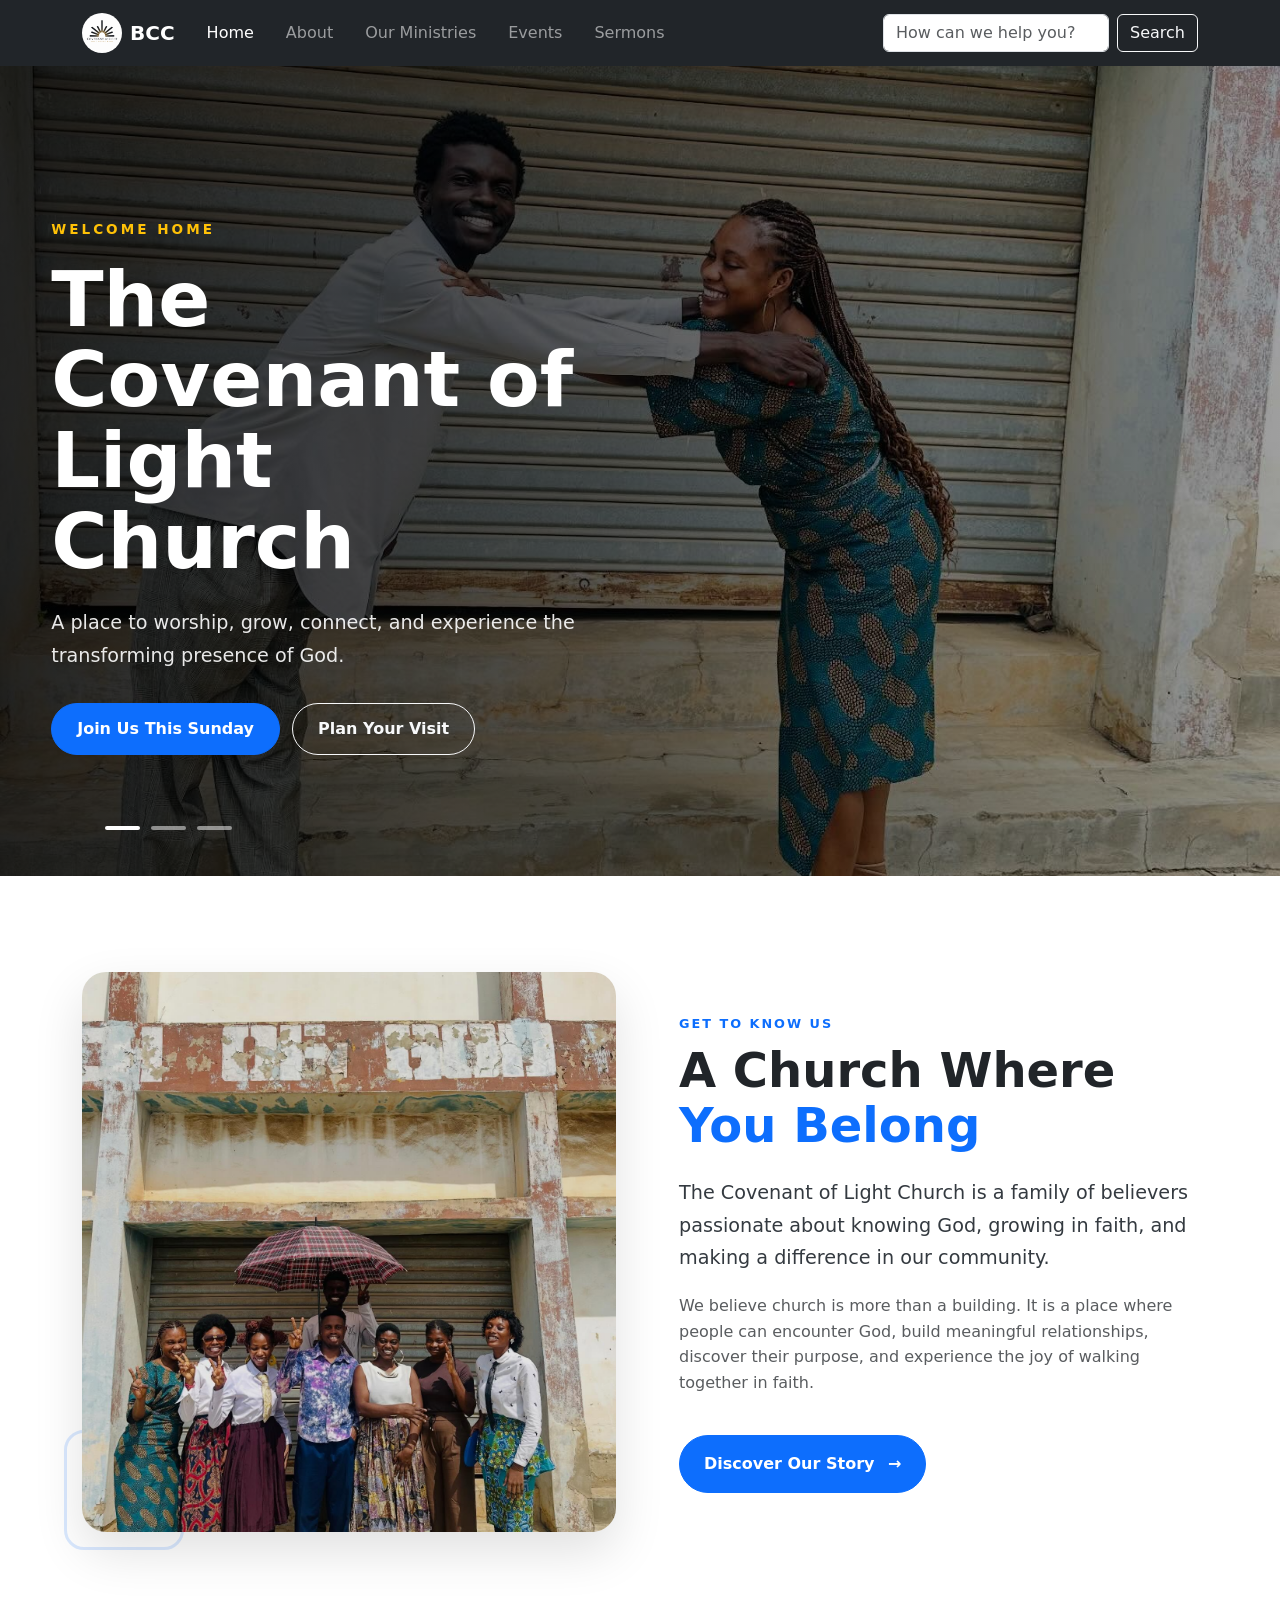
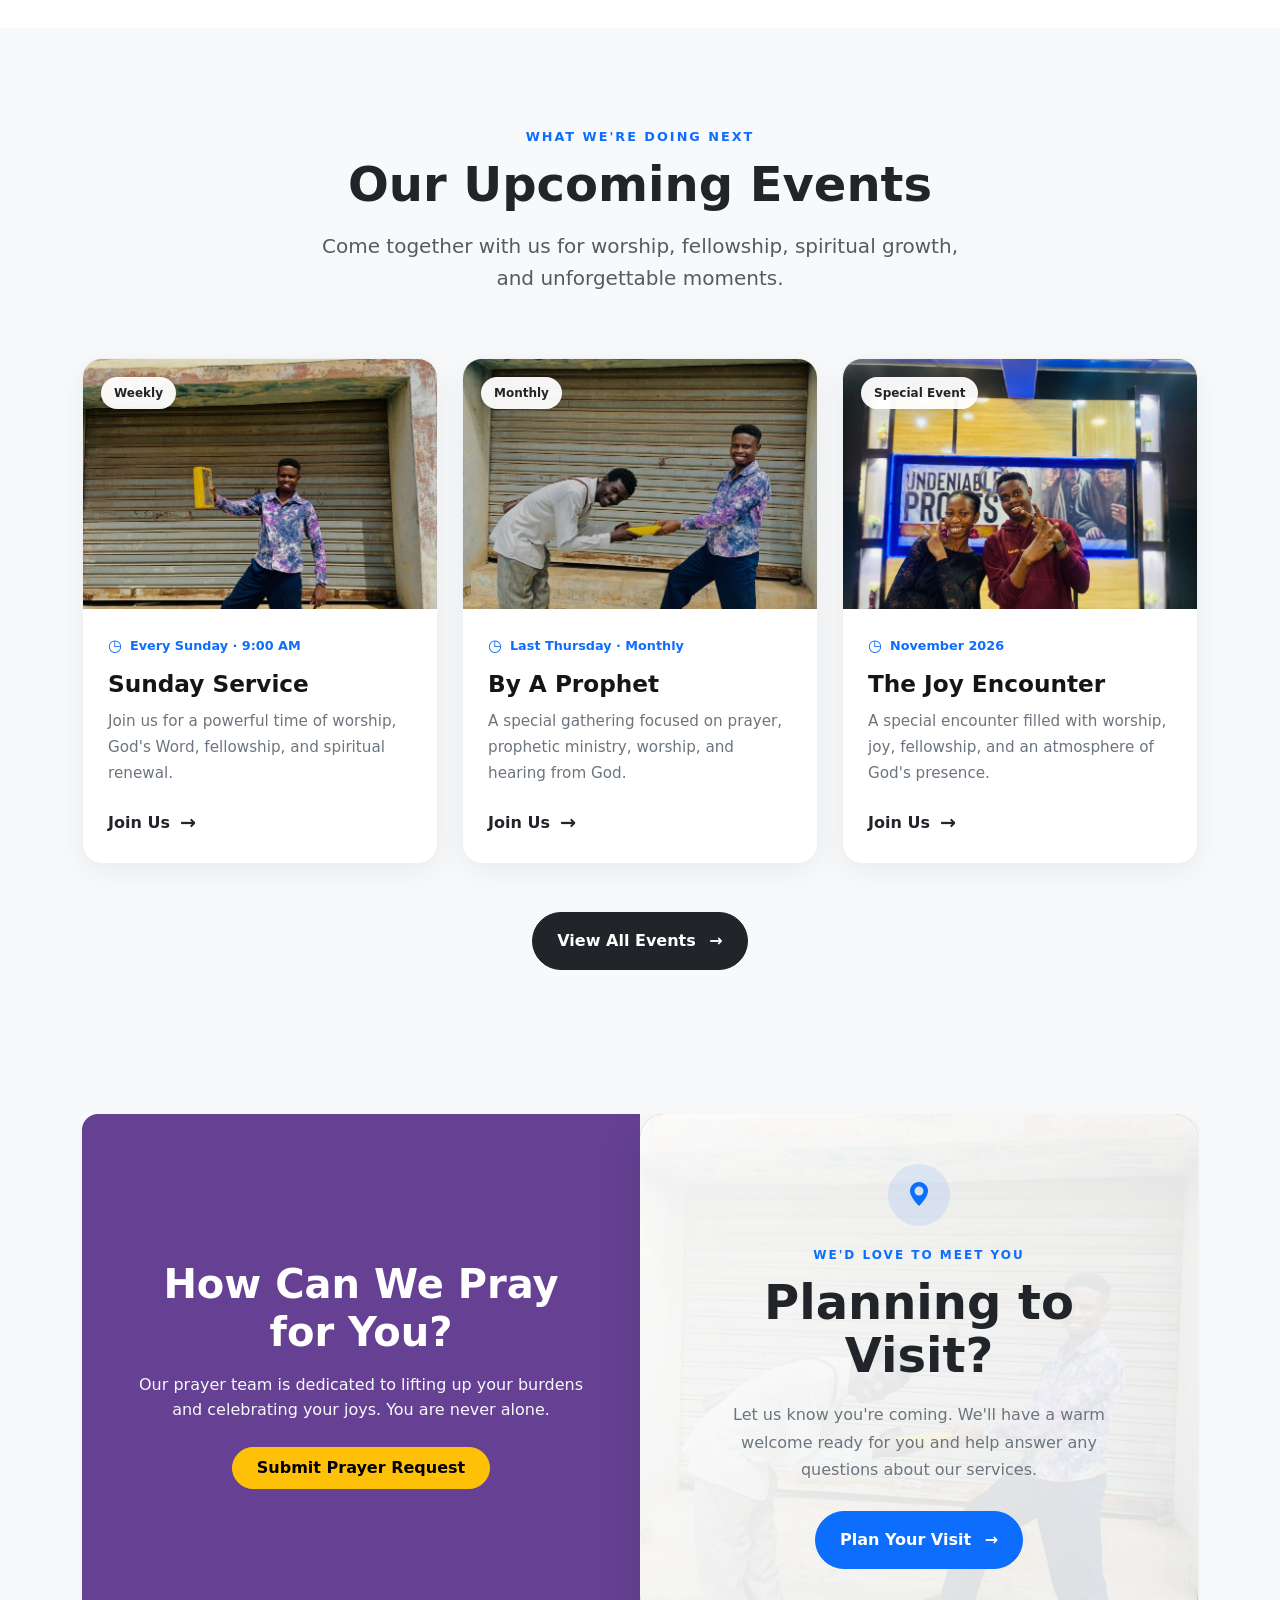
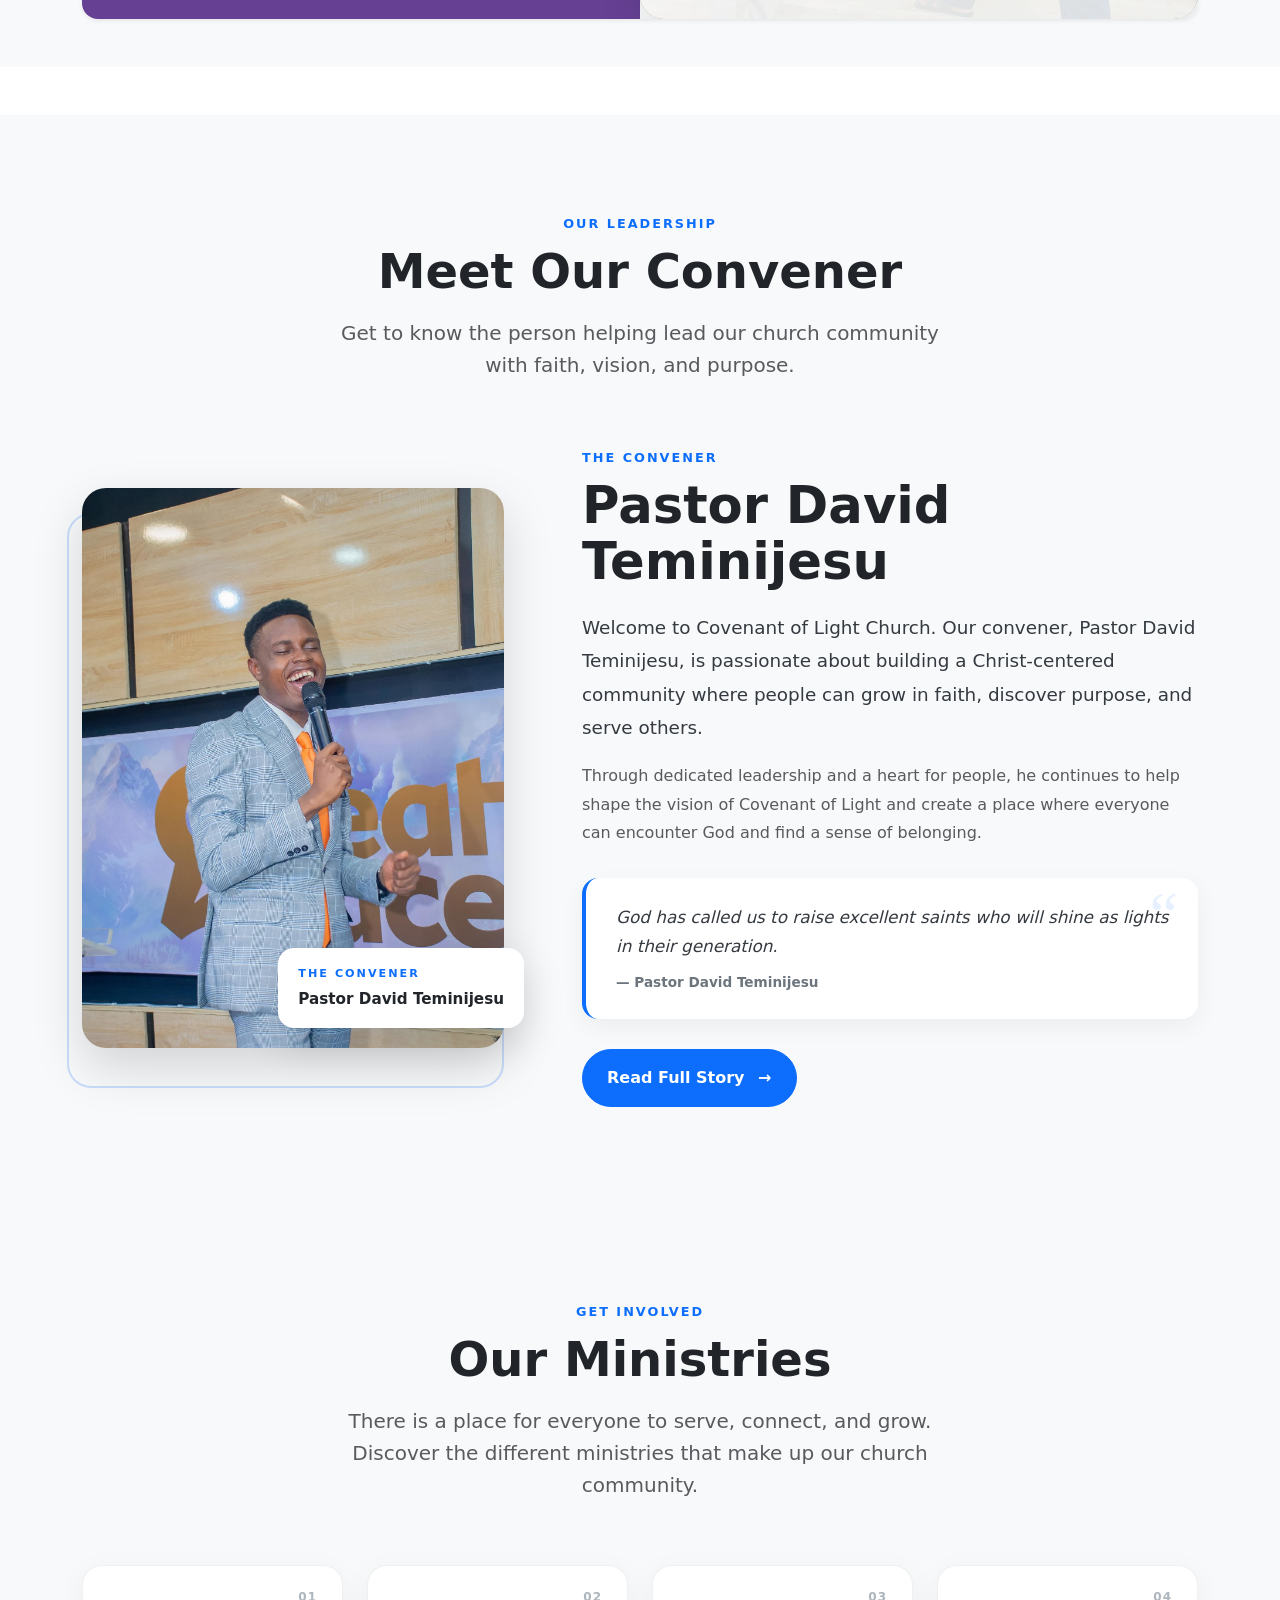
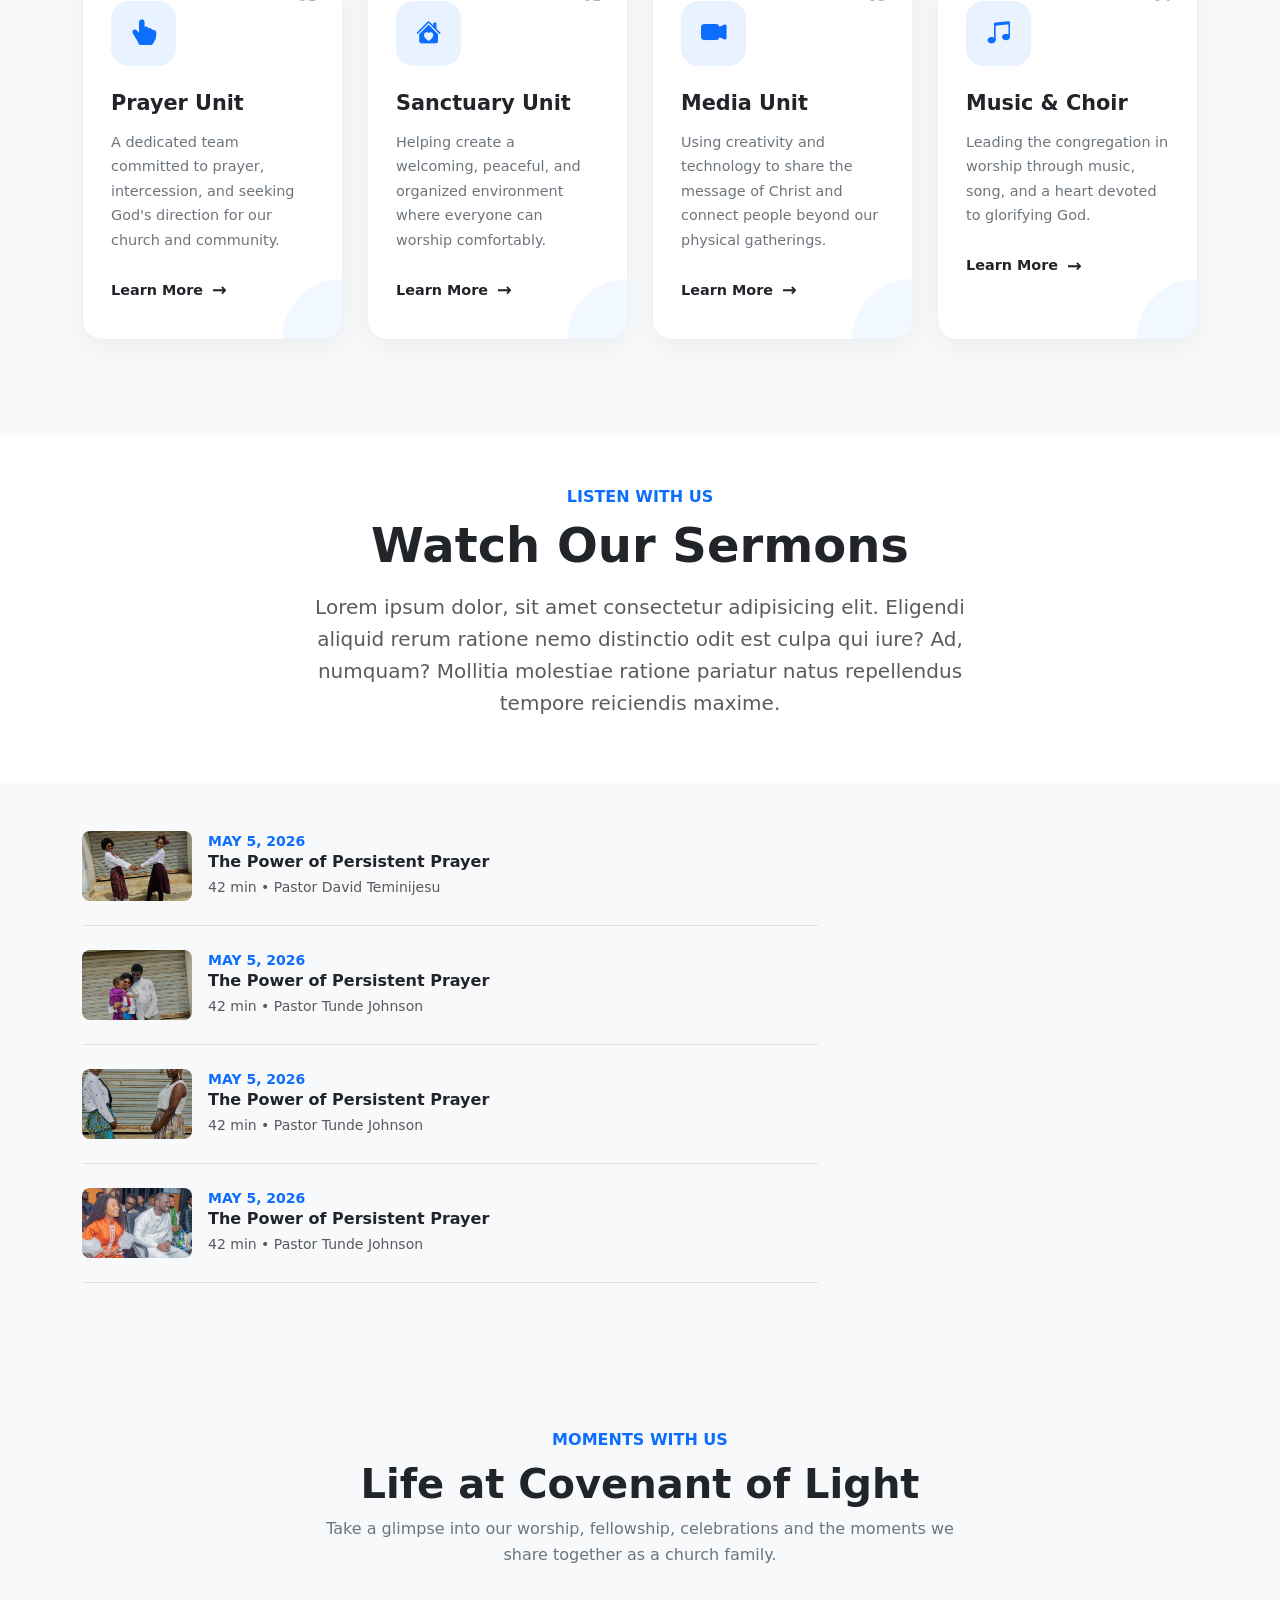
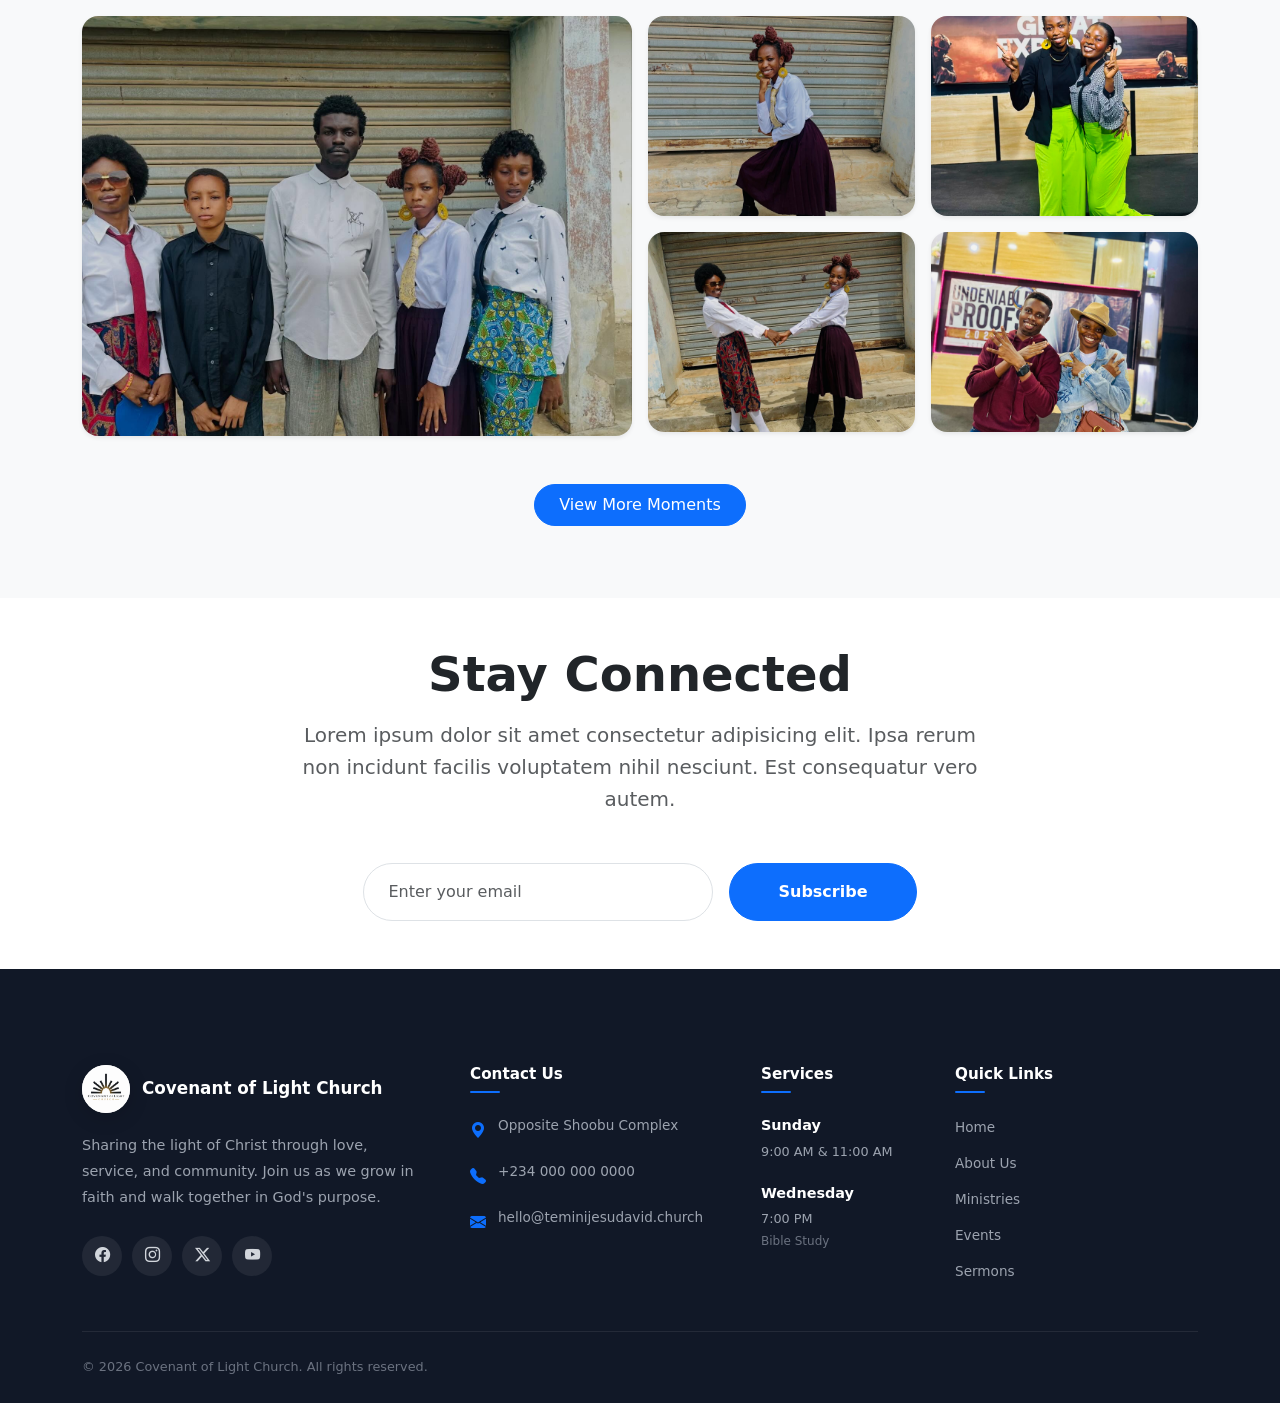
==== commit b2f3ffdf: "nav fix" ====
--- a/index.html
+++ b/index.html
@@ -690,7 +690,8 @@
                 autem.
             </p>
 
-            <div class="d-flex flex-column flex-md-row justify-content-center align-items-stretch mb-5" style="gap: 1rem">
+            <div class="d-flex flex-column flex-md-row justify-content-center align-items-stretch mb-5"
+                style="gap: 1rem">
                 <input type="email" class="form-control rounded-pill px-4 py-3" placeholder="Enter your email"
                     aria-label="Email" style="max-width: 350px" />
                 <button class="btn btn-primary rounded-pill px-5 py-3 fw-semibold" type="button">
@@ -901,16 +902,7 @@
             </div>
 
             <script src="bcc-script.js"></script>
-            <script src="https://cdn.jsdelivr.net/npm/bootstrap@5.3.3/dist/js/bootstrap.bundle.min.js"></script>
-            <!-- <script src="https://cdn.jsdelivr.net/npm/bootstrap@5.3.8/dist/js/bootstrap.bundle.min.js"
-        integrity="sha384-FKyoEForCGlyvwx9Hj09JcYn3nv7wiPVlz7YYwJrWVcXK/BmnVDxM+D2scQbITxI" crossorigin="anonymous">
-        </script> -->
-            <script src="https://cdn.jsdelivr.net/npm/@popperjs/core@2.11.8/dist/umd/popper.min.js"
-                integrity="sha384-I7E8VVD/ismYTF4hNIPjVp/Zjvgyol6VFvRkX/vR+Vc4jQkC+hVqc2pM8ODewa9r"
-                crossorigin="anonymous"></script>
-            <script src="https://cdn.jsdelivr.net/npm/bootstrap@5.3.8/dist/js/bootstrap.min.js"
-                integrity="sha384-G/EV+4j2dNv+tEPo3++6LCgdCROaejBqfUeNjuKAiuXbjrxilcCdDz6ZAVfHWe1Y"
-                crossorigin="anonymous"></script>
+           
 
 </body>
 
--- a/index.css
+++ b/index.css
@@ -1344,7 +1344,7 @@
 
     font-size: 1.5rem;
 
-    backdrop-filter: blur(8px);
+    
 }
 
 
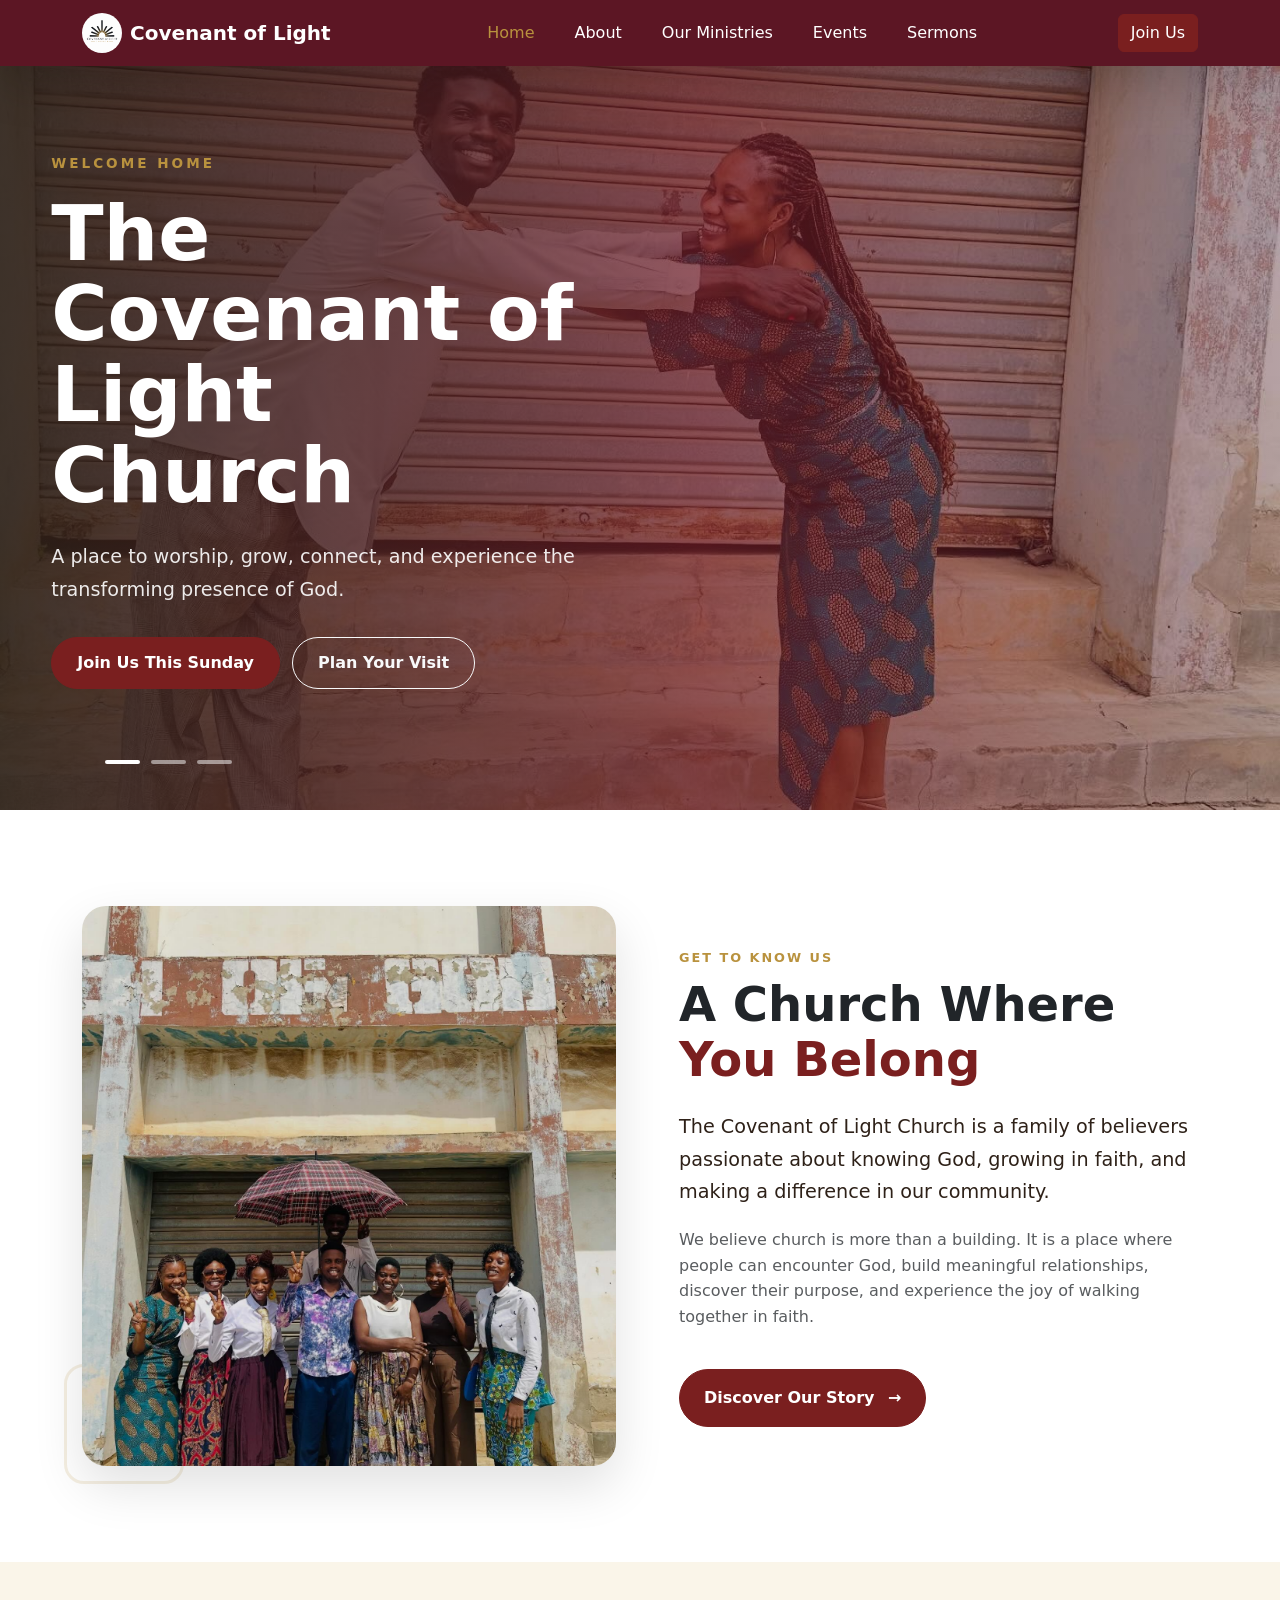
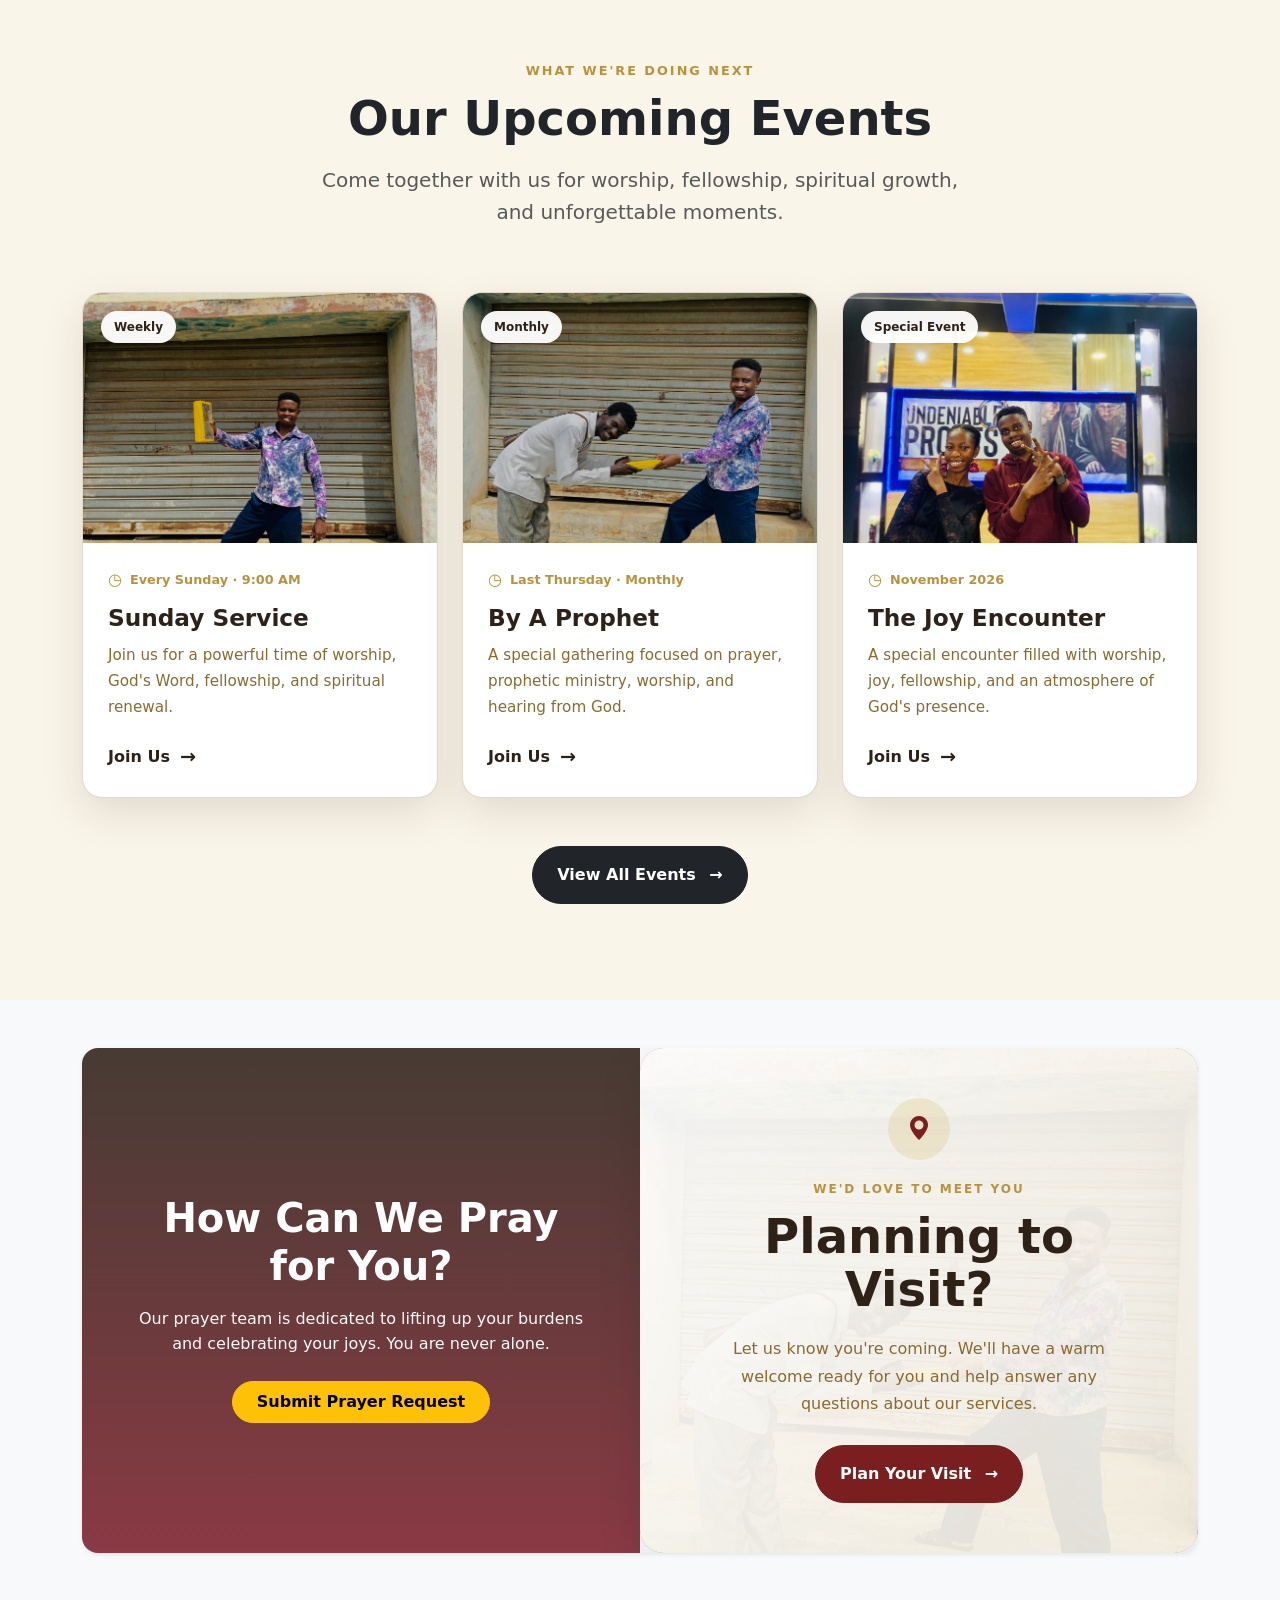
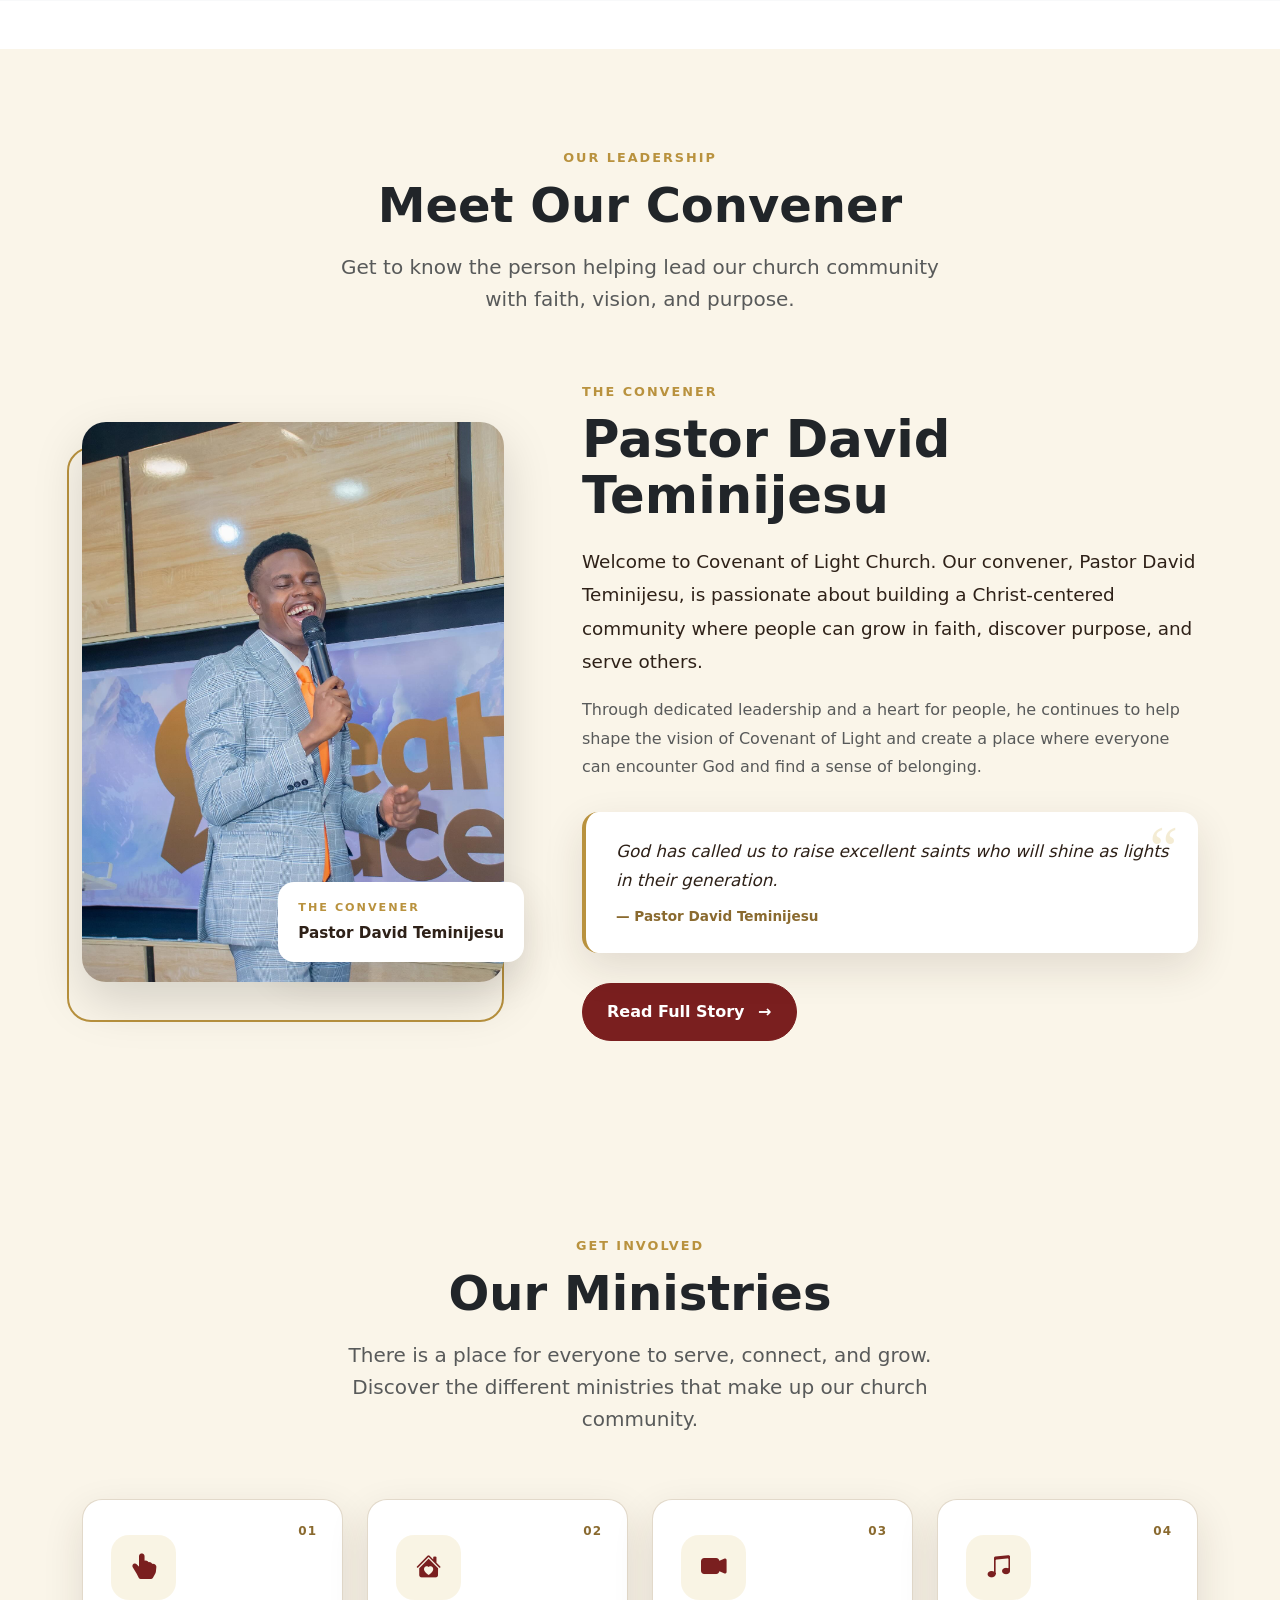
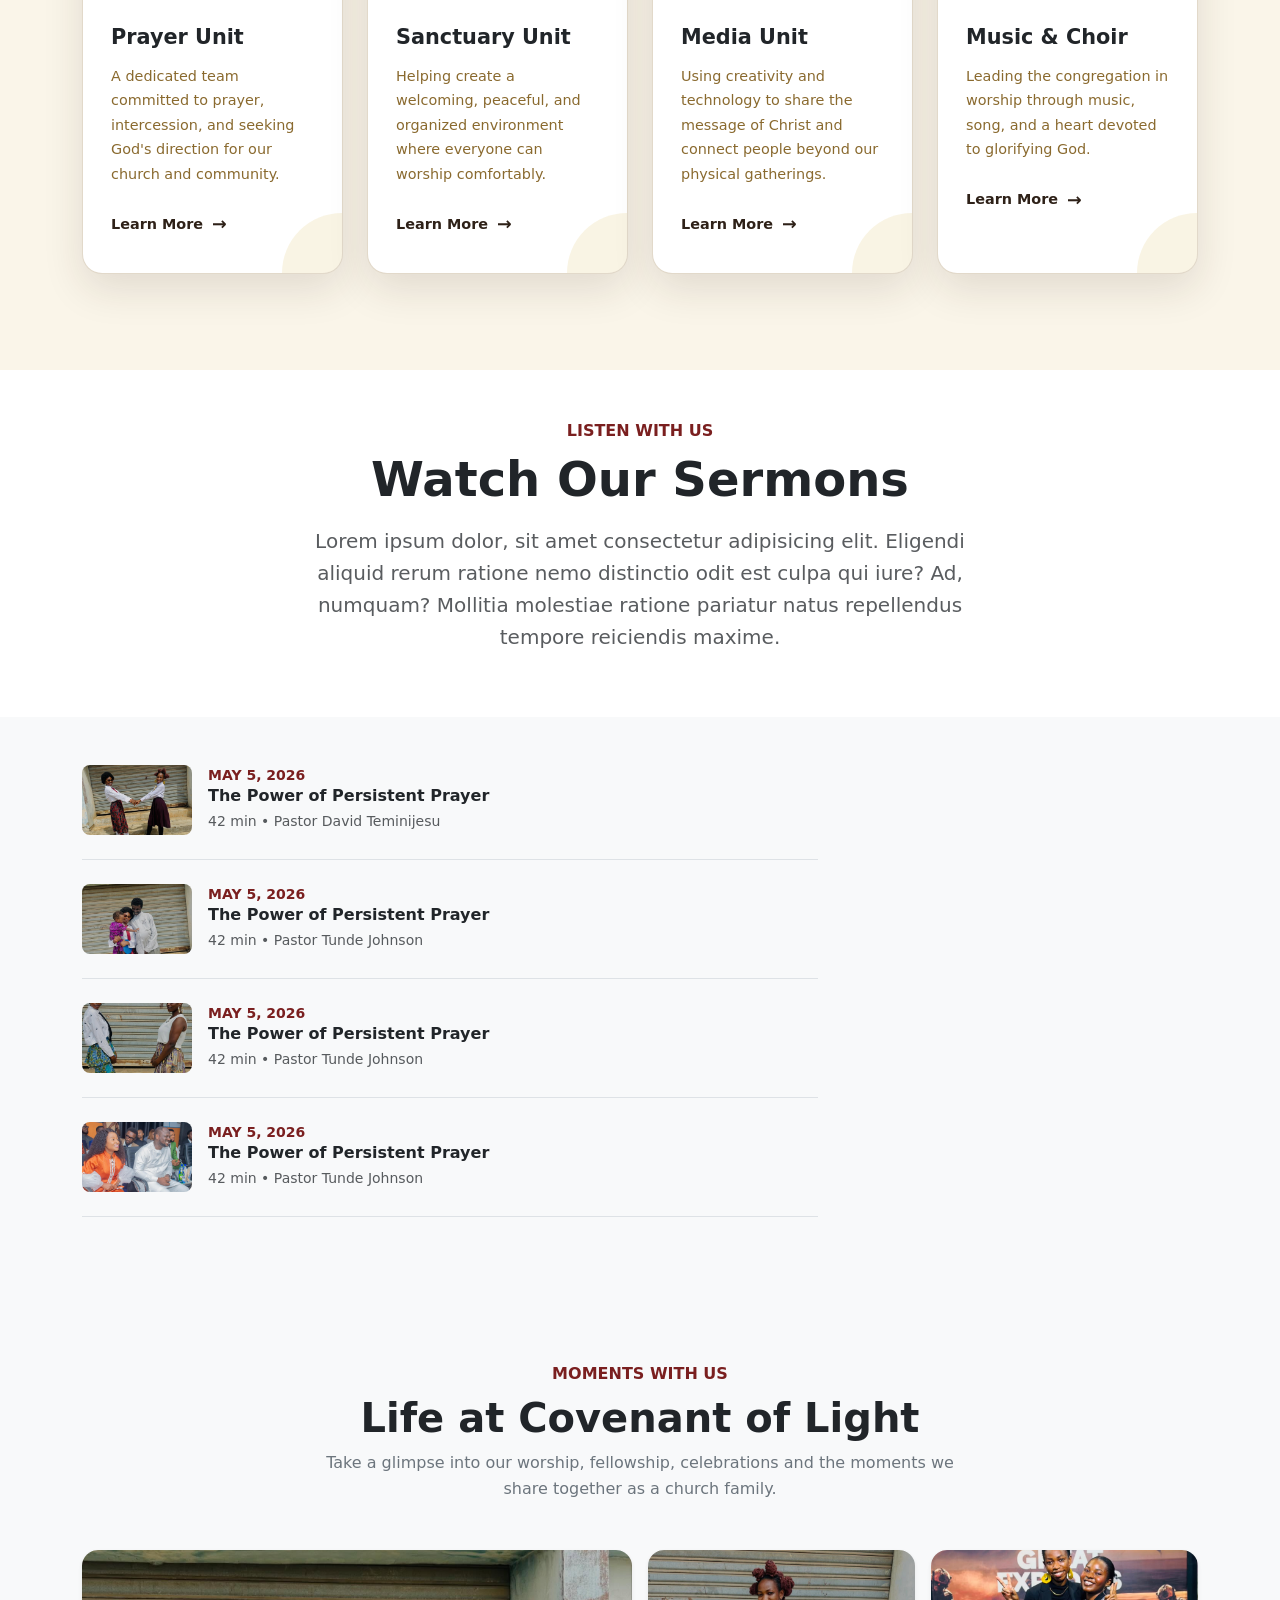
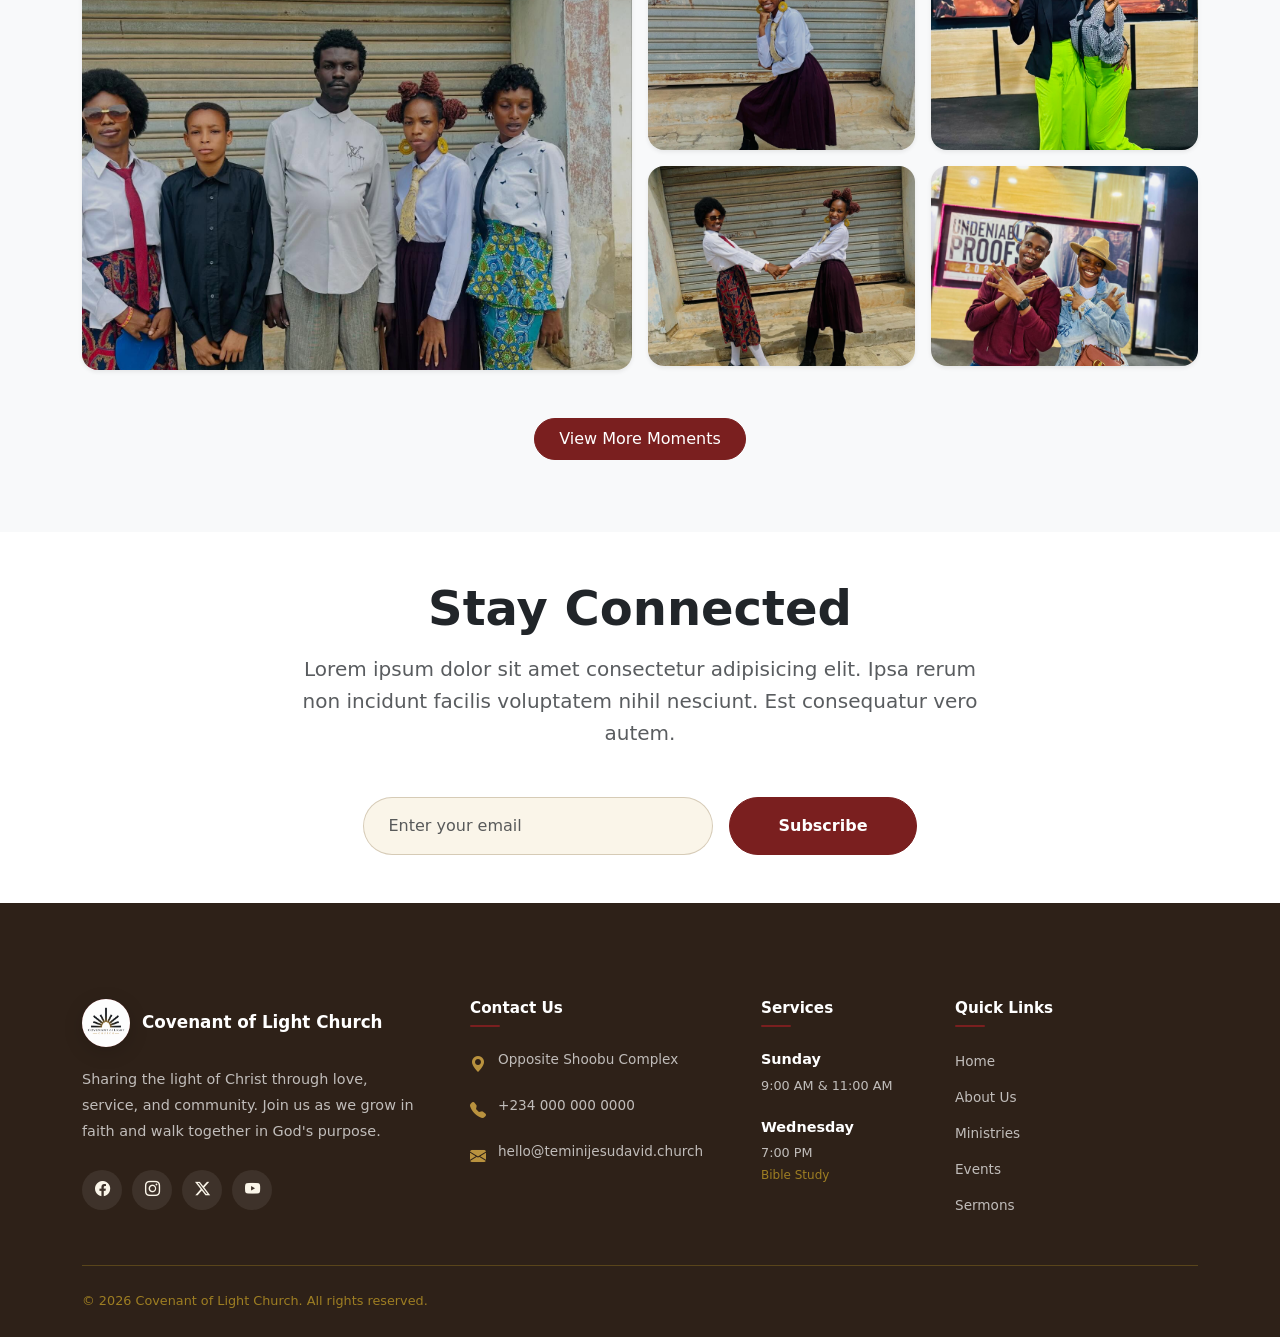
==== commit 779165e8: "New colour pallete and fixed nav" ====
--- a/index.html
+++ b/index.html
@@ -12,13 +12,13 @@
 </head>
 
 <body>
-    <nav class="navbar navbar-expand-lg navbar-dark bg-dark shadow-lg">
+    <nav class="navbar navbar-expand-lg navbar-dark bg-dark shadow-lg fixed-top">
         <div class="container">
-            <!-- Brand / Logo -->
+
             <a class="navbar-brand d-flex align-items-center fw-bold" href="#home">
                 <img src="bcc-assets/ChatGPT Image Aug 5, 2026, 03_43_39 PM.png" alt="Church Logo" width="40"
                     height="40" class="rounded-circle me-2" />
-                <span>BCC</span>
+                <span>Covenant of Light</span>
             </a>
 
             <!-- Mobile Toggle Button -->
@@ -52,13 +52,7 @@
                     </li>
                 </ul>
 
-                <!-- Search -->
-                <form class="d-flex mt-3 mt-lg-0" role="search">
-                    <input class="form-control me-2" type="search" placeholder="How can we help you?"
-                        aria-label="Search" />
-
-                    <button class="btn btn-outline-light" type="submit">Search</button>
-                </form>
+                <a href="#about" class="btn btn-primary">Join Us</a>
             </div>
         </div>
     </nav>
@@ -902,7 +896,7 @@
             </div>
 
             <script src="bcc-script.js"></script>
-           
+
 
 </body>
 
--- a/index.css
+++ b/index.css
@@ -1,42 +1,113 @@
 :root {
-            --bg: #F4F3F6;
-            --surface: #FFFFFF;
-            --text: #23232B;
-            --text-light: #8B8B98;
-            --primary: #7C4DFF;
-            --primary-dark: #6B3FE8;
-            --accent: #FF7A3D;
-        }
-
-        body {
-            font-family: 'Inter', sans-serif;
-        }
-
-        nav.position-sticky {
-            position: sticky;
-            top: 0;
-            z-index: 1030;
-        }
-
-        .inter-bold {
-            font-family: "Inter", sans-serif;
-            font-optical-sizing: auto;
-            font-weight: 700;
-            font-style: normal;
-        }
-
-        h1 {
-            line-height: 1.2;
-        }
-
-        h2 {
-            line-height: 1.3;
-        }
-
-        p {
-            line-height: 1.6;
-        }
-       
+    --deep-red: #5C1624;
+    --primary-red: #7A1F1F;
+    --gold: #B9923E;
+    --gold-brown: #8A6A2F;
+    --cream: #FAF5E9;
+    --dark-brown: #2E2118;
+    --white: #FFFFFF;
+
+    --deep-red-rgb: 122, 31, 43;
+    --primary-red-rgb: 155, 44, 56;
+    --gold-rgb: 201, 162, 39;
+    --gold-brown-rgb: 138, 106, 47;
+    --cream-rgb: 248, 243, 231;
+    --dark-brown-rgb: 46, 33, 24;
+    --white-rgb: 255, 255, 255;
+
+    --bg: var(--cream);
+    --surface: var(--white);
+    --text: var(--dark-brown);
+    --text-light: var(--gold-brown);
+    --primary: var(--primary-red);
+    --primary-dark: var(--deep-red);
+    --accent: var(--gold);
+}
+
+body {
+    font-family: 'Inter', sans-serif;
+}
+
+nav.position-sticky {
+    position: sticky;
+    top: 0;
+    z-index: 1030;
+}
+
+.navbar.fixed-top .container {
+    gap: 2rem;
+}
+
+.navbar.fixed-top .navbar-brand {
+    flex-shrink: 0;
+}
+
+.navbar.fixed-top #mainNavbar {
+    flex: 1 1 auto;
+    align-items: center;
+    min-width: 0;
+}
+
+.navbar.fixed-top #mainNavbar .navbar-nav {
+    flex: 1 1 auto;
+    justify-content: center;
+    gap: clamp(0.5rem, 2vw, 1.5rem);
+    margin-right: 2rem !important;
+    margin-bottom: 0 !important;
+}
+
+.navbar.fixed-top #mainNavbar .nav-link {
+    margin-left: 0 !important;
+    margin-right: 0 !important;
+    white-space: nowrap;
+}
+
+.navbar.fixed-top #mainNavbar>.btn {
+    flex-shrink: 0;
+    white-space: nowrap;
+}
+
+@media (max-width: 991.98px) {
+    .navbar.fixed-top .container {
+        gap: 0;
+    }
+
+    .navbar.fixed-top #mainNavbar {
+        padding-top: 0.75rem;
+    }
+
+    .navbar.fixed-top #mainNavbar .navbar-nav {
+        align-items: flex-start;
+        gap: 0.25rem;
+        margin-right: 0 !important;
+    }
+
+    .navbar.fixed-top #mainNavbar>.btn {
+        width: auto;
+        align-self: flex-start;
+        margin-top: 0.5rem;
+    }
+}
+
+.inter-bold {
+    font-family: "Inter", sans-serif;
+    font-optical-sizing: auto;
+    font-weight: 700;
+    font-style: normal;
+}
+
+h1 {
+    line-height: 1.2;
+}
+
+h2 {
+    line-height: 1.3;
+}
+
+p {
+    line-height: 1.6;
+}
+
 
 #churchHeroCarousel {
     position: relative;
@@ -61,12 +132,10 @@
     inset: 0;
 
     background:
-        linear-gradient(
-            90deg,
+        linear-gradient(90deg,
             rgba(0, 0, 0, 0.80) 0%,
             rgba(0, 0, 0, 0.55) 45%,
-            rgba(0, 0, 0, 0.20) 100%
-        );
+            rgba(0, 0, 0, 0.20) 100%);
 }
 
 
@@ -220,12 +289,10 @@
 
     .hero-overlay {
         background:
-            linear-gradient(
-                180deg,
+            linear-gradient(180deg,
                 rgba(0, 0, 0, 0.35) 0%,
                 rgba(0, 0, 0, 0.75) 70%,
-                rgba(0, 0, 0, 0.90) 100%
-            );
+                rgba(0, 0, 0, 0.90) 100%);
     }
 
 
@@ -321,129 +388,129 @@
 
 }
 
-        @media (max-width: 576px) {
-            .container {
-                padding-left: 1rem;
-                padding-right: 1rem;
-            }
-        }
-
-        .py-lg-6 {
-            padding-top: 4rem;
-            padding-bottom: 4rem;
-        }
-
-        @media (min-width: 992px) {
-            .py-lg-6 {
-                padding-top: 5rem;
-                padding-bottom: 5rem;
-            }
-        }
-
-        img.img-fluid {
-            max-width: 100%;
-            height: auto;
-        }
-
-        @media (max-width: 576px) {
-            .btn {
-                min-height: 44px;
-                padding: 0.75rem 1.25rem;
-                width: 100%;
-            }
-        }
-
-        .carousel-item img {
-            height: 90vh;
-            object-fit: cover;
-        }
-
-        @media (max-width: 768px) {
-            .carousel-item img {
-                height: 75vh;
-            }
-        }
-
-        @media (max-width: 576px) {
-            .carousel-item img {
-                height: 60vh;
-            }
-        }
-
-        .carousel-caption {
-            bottom: 18%;
-            left: 8%;
-            right: auto;
-            width: 50%;
-            text-align: left;
-        }
-
-        @media (max-width: 992px) {
-            .carousel-caption {
-                width: 65%;
-            }
-        }
-
-        @media (max-width: 768px) {
-            .carousel-caption {
-                width: 100%;
-                left: 5%;
-                right: 5%;
-            }
-        }
-
-        @media (max-width: 576px) {
-            .carousel-caption {
-                bottom: 15%;
-                left: 1rem;
-                right: 1rem;
-                width: auto;
-            }
-        }
-
-        .carousel-caption h1 {
-            color: white;
-        }
-
-        @media (max-width: 992px) {
-            .carousel-caption h1 {
-                font-size: 2.5rem;
-            }
-        }
-
-        @media (max-width: 576px) {
-            .carousel-caption h1 {
-                font-size: 1.75rem;
-                line-height: 1.2;
-            }
-        }
-
-        .carousel-caption p {
-            color: rgba(255, 255, 255, 0.9);
-        }
-
-        @media (max-width: 576px) {
-            .carousel-caption p {
-                font-size: 0.95rem;
-            }
-        }
-
-        .btn-primary {
-            background-color: #5B2C83;
-            border-color: #5B2C83;
-        }
-
-        .btn-primary:hover {
-            background-color: #472166;
-            border-color: #472166;
-        }
-
-        @media (max-width: 576px) {
-            .carousel-caption .btn {
-                width: 100%;
-                margin-bottom: 0.75rem;
-            }
-        }
+@media (max-width: 576px) {
+    .container {
+        padding-left: 1rem;
+        padding-right: 1rem;
+    }
+}
+
+.py-lg-6 {
+    padding-top: 4rem;
+    padding-bottom: 4rem;
+}
+
+@media (min-width: 992px) {
+    .py-lg-6 {
+        padding-top: 5rem;
+        padding-bottom: 5rem;
+    }
+}
+
+img.img-fluid {
+    max-width: 100%;
+    height: auto;
+}
+
+@media (max-width: 576px) {
+    .btn {
+        min-height: 44px;
+        padding: 0.75rem 1.25rem;
+        width: 100%;
+    }
+}
+
+.carousel-item img {
+    height: 90vh;
+    object-fit: cover;
+}
+
+@media (max-width: 768px) {
+    .carousel-item img {
+        height: 75vh;
+    }
+}
+
+@media (max-width: 576px) {
+    .carousel-item img {
+        height: 60vh;
+    }
+}
+
+.carousel-caption {
+    bottom: 18%;
+    left: 8%;
+    right: auto;
+    width: 50%;
+    text-align: left;
+}
+
+@media (max-width: 992px) {
+    .carousel-caption {
+        width: 65%;
+    }
+}
+
+@media (max-width: 768px) {
+    .carousel-caption {
+        width: 100%;
+        left: 5%;
+        right: 5%;
+    }
+}
+
+@media (max-width: 576px) {
+    .carousel-caption {
+        bottom: 15%;
+        left: 1rem;
+        right: 1rem;
+        width: auto;
+    }
+}
+
+.carousel-caption h1 {
+    color: white;
+}
+
+@media (max-width: 992px) {
+    .carousel-caption h1 {
+        font-size: 2.5rem;
+    }
+}
+
+@media (max-width: 576px) {
+    .carousel-caption h1 {
+        font-size: 1.75rem;
+        line-height: 1.2;
+    }
+}
+
+.carousel-caption p {
+    color: rgba(255, 255, 255, 0.9);
+}
+
+@media (max-width: 576px) {
+    .carousel-caption p {
+        font-size: 0.95rem;
+    }
+}
+
+.btn-primary {
+    background-color: #5B2C83;
+    border-color: #5B2C83;
+}
+
+.btn-primary:hover {
+    background-color: #472166;
+    border-color: #472166;
+}
+
+@media (max-width: 576px) {
+    .carousel-caption .btn {
+        width: 100%;
+        margin-bottom: 0.75rem;
+    }
+}
 
 
 
@@ -461,7 +528,7 @@
 .section-label {
     display: inline-block;
 
-    color: #0d6efd;
+    color: var(--primary-red);
 
     font-size: 0.8rem;
     font-weight: 700;
@@ -563,7 +630,7 @@
 
     gap: 8px;
 
-    color: #0d6efd;
+    color: var(--primary-red);
 
     font-size: 0.8rem;
 
@@ -631,7 +698,7 @@
 
 
 .event-link:hover {
-    color: #0d6efd;
+    color: var(--primary-red);
 
     gap: 14px;
 }
@@ -736,7 +803,7 @@
     width: 120px;
     height: 120px;
 
-    border: 3px solid #0d6efd;
+    border: 3px solid var(--gold);
 
     border-radius: 20px;
 
@@ -785,7 +852,7 @@
 .about-badge strong {
     font-size: 1.1rem;
 
-    color: #0d6efd;
+    color: var(--primary-red);
 }
 
 
@@ -927,7 +994,7 @@
     width: 100%;
     height: 100%;
 
-    border: 2px solid rgba(13, 110, 253, 0.2);
+    border: 2px solid rgba(var(--gold-rgb), 0.2);
 
     border-radius: 24px;
 
@@ -984,7 +1051,7 @@
 
 
 .leader-badge-label {
-    color: #0d6efd;
+    color: var(--primary-red);
 
     font-size: 0.7rem;
 
@@ -1015,7 +1082,7 @@
 .leader-role {
     display: inline-block;
 
-    color: #0d6efd;
+    color: var(--primary-red);
 
     font-size: 0.8rem;
 
@@ -1051,7 +1118,7 @@
 }
 
 
-.leader-content > p {
+.leader-content>p {
     line-height: 1.8;
 }
 
@@ -1069,7 +1136,7 @@
 
     border-radius: 16px;
 
-    border-left: 4px solid #0d6efd;
+    border-left: 4px solid var(--gold);
 
     box-shadow: 0 8px 25px rgba(0, 0, 0, 0.05);
 }
@@ -1085,7 +1152,7 @@
 
     line-height: 1;
 
-    color: rgba(13, 110, 253, 0.1);
+    color: rgba(var(--gold-rgb), 0.1);
 
     font-family: Georgia, serif;
 }
@@ -1218,6 +1285,7 @@
     }
 
 }
+
 /* ========================================
    PRAYER + VISIT CTA SECTION
 ======================================== */
@@ -1286,11 +1354,9 @@
     inset: 0;
 
     background:
-        linear-gradient(
-            135deg,
+        linear-gradient(135deg,
             rgba(20, 40, 90, 0.92),
-            rgba(13, 110, 253, 0.70)
-        );
+            rgba(var(--primary-red-rgb), 0.70));
 }
 
 
@@ -1300,11 +1366,9 @@
     inset: 0;
 
     background:
-        linear-gradient(
-            135deg,
+        linear-gradient(135deg,
             rgba(255, 255, 255, 0.95),
-            rgba(248, 249, 250, 0.88)
-        );
+            rgba(248, 249, 250, 0.88));
 }
 
 
@@ -1344,14 +1408,14 @@
 
     font-size: 1.5rem;
 
-    
+
 }
 
 
 .visit-icon {
-    background: rgba(13, 110, 253, 0.10);
-
-    color: #0d6efd;
+    background: rgba(var(--gold-rgb), 0.10);
+
+    color: var(--primary-red);
 }
 
 
@@ -1378,7 +1442,7 @@
 
 
 .visit-card .cta-label {
-    color: #0d6efd;
+    color: var(--primary-red);
 }
 
 
@@ -1502,6 +1566,7 @@
     }
 
 }
+
 /* ========================================
    MODERN MINISTRIES SECTION
 ======================================== */
@@ -1540,7 +1605,7 @@
 .ministry-card:hover {
     transform: translateY(-8px);
 
-    border-color: rgba(13, 110, 253, 0.2);
+    border-color: rgba(var(--gold-rgb), 0.2);
 
     box-shadow: 0 20px 45px rgba(0, 0, 0, 0.10);
 }
@@ -1561,7 +1626,7 @@
 
     border-radius: 50%;
 
-    background: rgba(13, 110, 253, 0.05);
+    background: rgba(var(--gold-rgb), 0.05);
 
     transition: transform 0.4s ease;
 }
@@ -1605,9 +1670,9 @@
 
     border-radius: 18px;
 
-    background: rgba(13, 110, 253, 0.09);
-
-    color: #0d6efd;
+    background: rgba(var(--gold-rgb), 0.09);
+
+    color: var(--primary-red);
 
     font-size: 1.6rem;
 
@@ -1619,7 +1684,7 @@
 
 
 .ministry-card:hover .ministry-icon {
-    background: #0d6efd;
+    background: var(--primary-red);
 
     color: #ffffff;
 
@@ -1694,7 +1759,7 @@
 
 
 .ministry-link:hover {
-    color: #0d6efd;
+    color: var(--primary-red);
 
     gap: 13px;
 }
@@ -1729,6 +1794,7 @@
     }
 
 }
+
 /* ========================================
    MODERN FOOTER
 ======================================== */
@@ -2092,6 +2158,7 @@
     }
 
 }
+
 /* ========================================
    SITE FOOTER
 ======================================== */
@@ -2524,4 +2591,276 @@
         gap: 8px;
     }
 
+}
+
+/* ========================================
+   GLOBAL RED + GOLD THEME
+======================================== */
+
+body {
+    background: var(--cream);
+    color: var(--dark-brown);
+}
+
+.navbar.fixed-top,
+.navbar.bg-dark {
+    background-color: var(--deep-red) !important;
+}
+
+.navbar-brand,
+.navbar .nav-link,
+.navbar .nav-link:hover,
+.navbar .nav-link:focus {
+    color: var(--white) !important;
+}
+
+.navbar .nav-link.active,
+.navbar .nav-link:hover,
+.navbar .nav-link:focus {
+    color: var(--gold) !important;
+}
+
+.hero-overlay {
+    background: linear-gradient(90deg,
+            rgba(var(--dark-brown-rgb), 0.88) 0%,
+            rgba(var(--deep-red-rgb), 0.66) 55%,
+            rgba(var(--deep-red-rgb), 0.22) 100%);
+}
+
+.hero-label,
+.section-label,
+.event-date,
+.about-badge strong,
+.leader-badge-label,
+.leader-role,
+.visit-card .cta-label,
+.contact-item i {
+    color: var(--gold) !important;
+}
+
+.hero-content p,
+.carousel-caption p {
+    color: rgba(var(--white-rgb), 0.9) !important;
+}
+
+.btn-primary,
+.btn-primary:focus,
+.ministry-card:hover .ministry-icon,
+.social-link:hover,
+.footer-logo,
+.footer-heading::after {
+    background-color: var(--primary-red) !important;
+    border-color: var(--primary-red) !important;
+}
+
+.btn-primary:hover,
+.btn-primary:active,
+.ministry-card:hover .ministry-icon,
+.social-link:hover {
+    background-color: var(--deep-red) !important;
+    border-color: var(--deep-red) !important;
+}
+
+.btn-outline-light:hover {
+    background-color: var(--gold) !important;
+    border-color: var(--gold) !important;
+    color: var(--dark-brown) !important;
+}
+
+.events-section,
+.leadership-section,
+.ministries-section,
+.bg-light {
+    background-color: var(--cream) !important;
+}
+
+.about-section,
+.cta-section,
+.connected-section,
+.bg-white {
+    background-color: var(--white) !important;
+}
+
+.event-card,
+.ministry-card,
+.about-badge,
+.leader-badge,
+.leader-quote {
+    background: var(--white);
+    border-color: rgba(var(--gold-brown-rgb), 0.25);
+    box-shadow: 0 15px 40px rgba(var(--dark-brown-rgb), 0.12);
+}
+
+.event-category {
+    background: rgba(var(--white-rgb), 0.95);
+    color: var(--dark-brown);
+    box-shadow: 0 5px 15px rgba(var(--dark-brown-rgb), 0.12);
+}
+
+.event-content h3,
+.event-link,
+.ministry-link,
+.visit-card h2,
+.leader-badge strong,
+.about-lead,
+.leader-intro,
+.leader-quote p {
+    color: var(--dark-brown);
+}
+
+.event-content p,
+.about-badge span,
+.visit-card p,
+.leader-quote span,
+.ministry-card p {
+    color: var(--gold-brown);
+}
+
+.event-link:hover,
+.ministry-link:hover,
+.contact-item a:hover,
+.footer-links a:hover,
+.footer-bottom-links a:hover {
+    color: var(--primary-red);
+}
+
+.about-image-wrapper::before,
+.leader-image-wrapper::before {
+    border-color: var(--gold);
+}
+
+.leader-quote {
+    border-left-color: var(--gold);
+}
+
+.quote-mark {
+    color: rgba(var(--gold-rgb), 0.2);
+}
+
+.prayer-card .cta-overlay {
+    background: linear-gradient(135deg,
+            rgba(var(--dark-brown-rgb), 0.94),
+            rgba(var(--deep-red-rgb), 0.78));
+}
+
+.visit-card .cta-overlay {
+    background: linear-gradient(135deg,
+            rgba(var(--white-rgb), 0.95),
+            rgba(var(--cream-rgb), 0.9));
+}
+
+.prayer-card .cta-label,
+.prayer-card h2,
+.prayer-card p,
+.cta-icon {
+    color: var(--white);
+}
+
+.visit-icon {
+    background: rgba(var(--gold-rgb), 0.16);
+    color: var(--primary-red);
+}
+
+.ministry-card {
+    border-color: rgba(var(--gold-brown-rgb), 0.25);
+}
+
+.ministry-card:hover {
+    border-color: var(--gold);
+}
+
+.ministry-card::after,
+.ministry-icon {
+    background: rgba(var(--gold-rgb), 0.12);
+}
+
+.ministry-icon {
+    color: var(--primary-red);
+}
+
+.ministry-number {
+    color: var(--gold-brown);
+}
+
+.site-footer {
+    background: var(--dark-brown) !important;
+    color: var(--white);
+}
+
+.footer-brand,
+.footer-brand:hover,
+.footer-heading,
+.service-time strong,
+.footer-links a:hover,
+.footer-bottom-links a:hover {
+    color: var(--white);
+}
+
+.footer-description,
+.contact-item,
+.contact-item a,
+.service-time span,
+.footer-links a {
+    color: rgba(var(--white-rgb), 0.7);
+}
+
+.service-time small,
+.footer-bottom p,
+.footer-bottom-links a {
+    color: rgba(var(--gold-rgb), 0.72);
+}
+
+.social-link {
+    background: rgba(var(--white-rgb), 0.08);
+    color: var(--cream);
+}
+
+.footer-bottom {
+    border-top-color: rgba(var(--gold-rgb), 0.28);
+}
+
+.connected-section .form-control {
+    background-color: var(--cream);
+    border-color: rgba(var(--gold-brown-rgb), 0.35);
+    color: var(--dark-brown);
+}
+
+.connected-section .form-control:focus {
+    border-color: var(--gold);
+    box-shadow: 0 0 0 0.25rem rgba(var(--gold-rgb), 0.2);
+}
+
+.text-primary {
+    color: var(--primary-red) !important;
+}
+
+body .text-primary,
+body .text-primary:hover,
+body .text-primary:focus {
+    color: var(--primary-red) !important;
+}
+
+body .btn-primary,
+body .btn-primary:hover,
+body .btn-primary:focus,
+body .btn-primary:active {
+    background-color: var(--primary-red) !important;
+    border-color: var(--primary-red) !important;
+    color: var(--white) !important;
+}
+
+body .btn-primary:hover,
+body .btn-primary:active {
+    background-color: var(--deep-red) !important;
+    border-color: var(--deep-red) !important;
+}
+
+.text-muted,
+.text-secondary {
+    color: var(--gold-brown) !important;
+}
+
+.py-5.mb-5.bg-light .row>.col-lg-6:first-child {
+    background: linear-gradient(rgba(var(--dark-brown-rgb), 0.88),
+            rgba(var(--deep-red-rgb), 0.88)) !important;
 }
